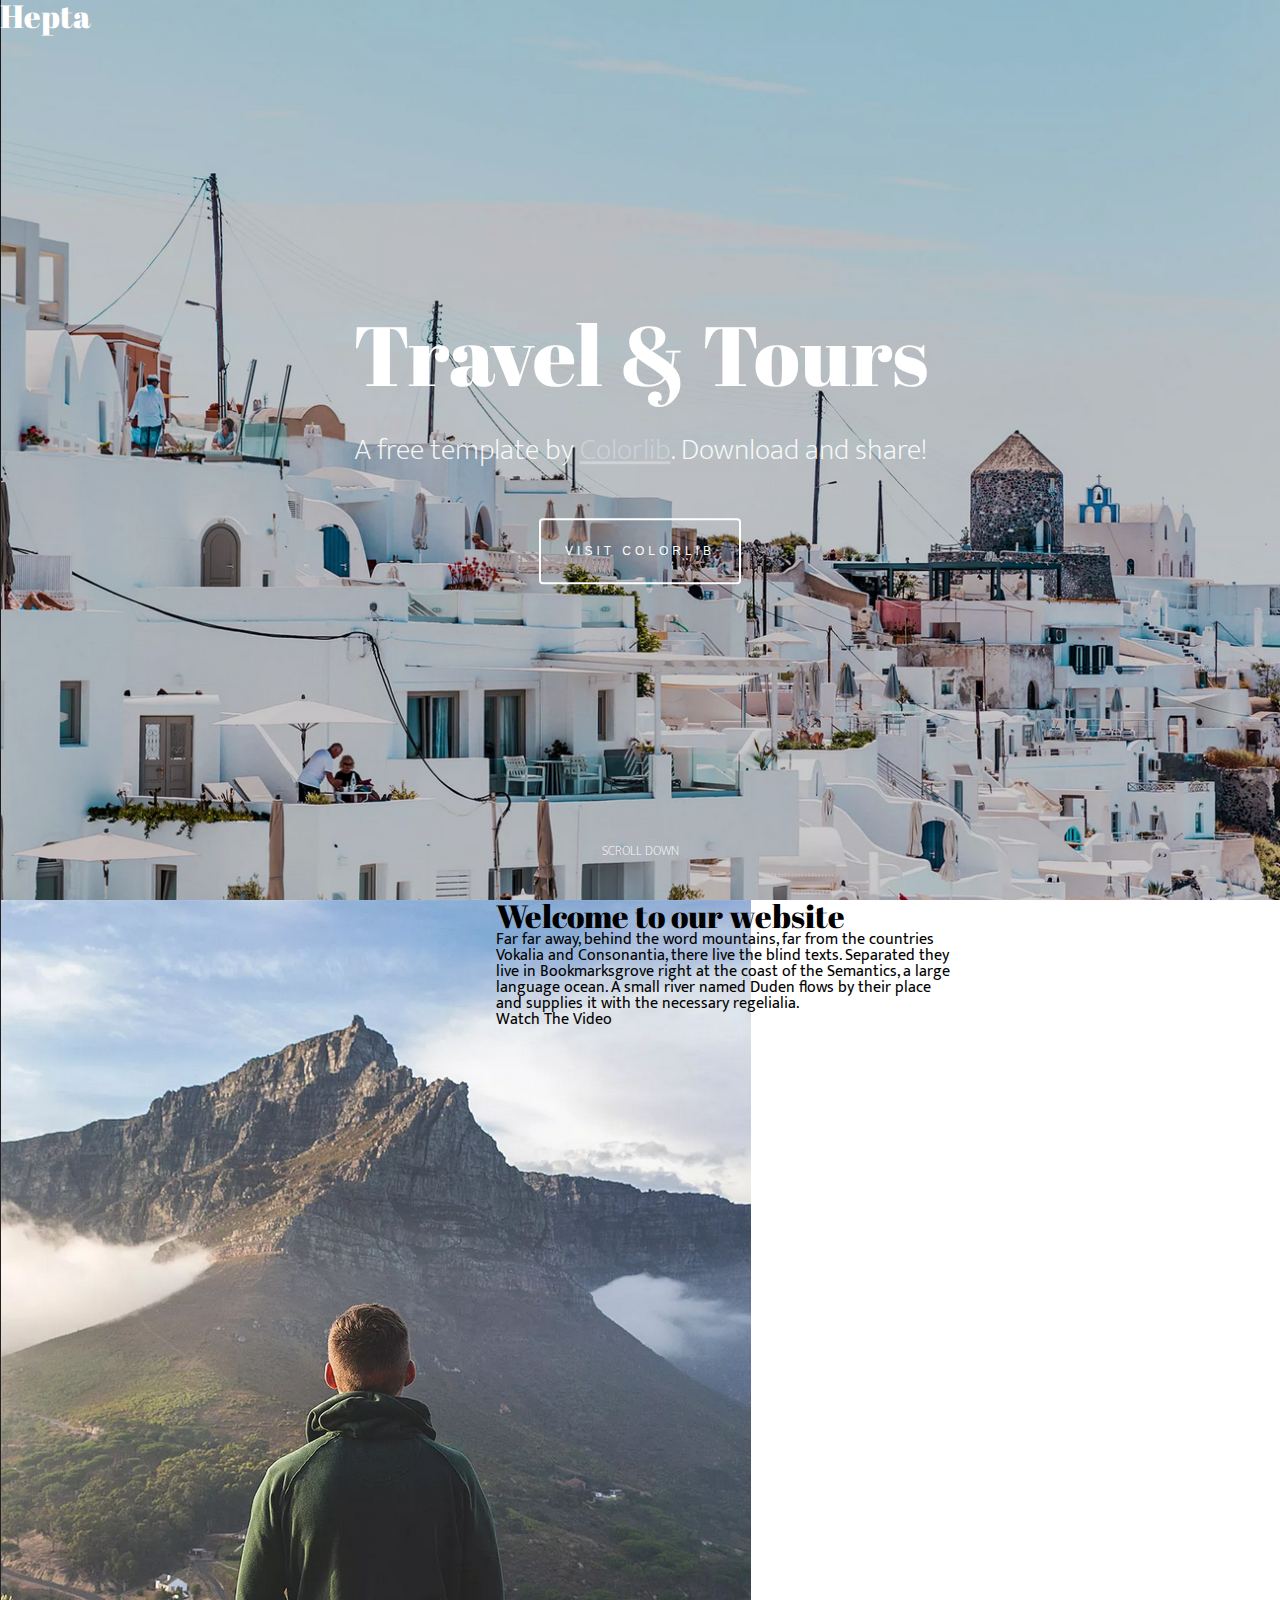
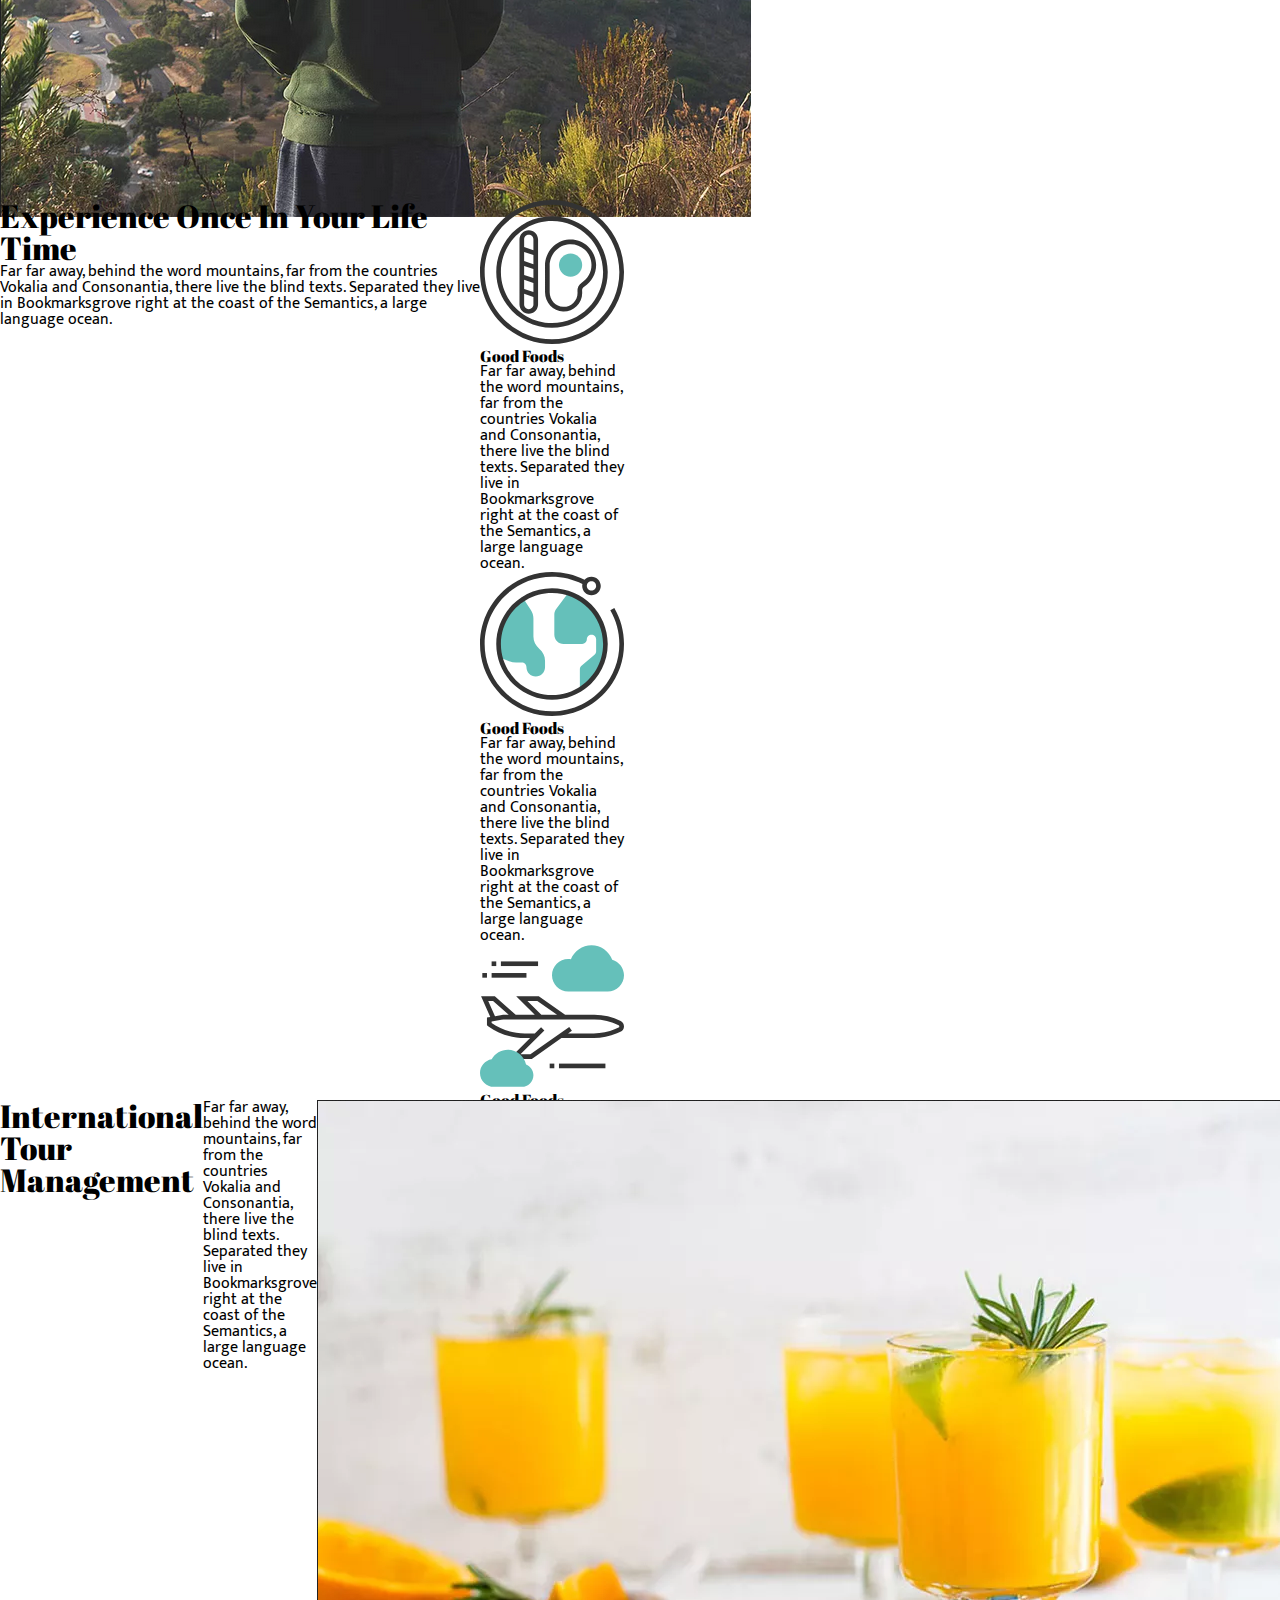
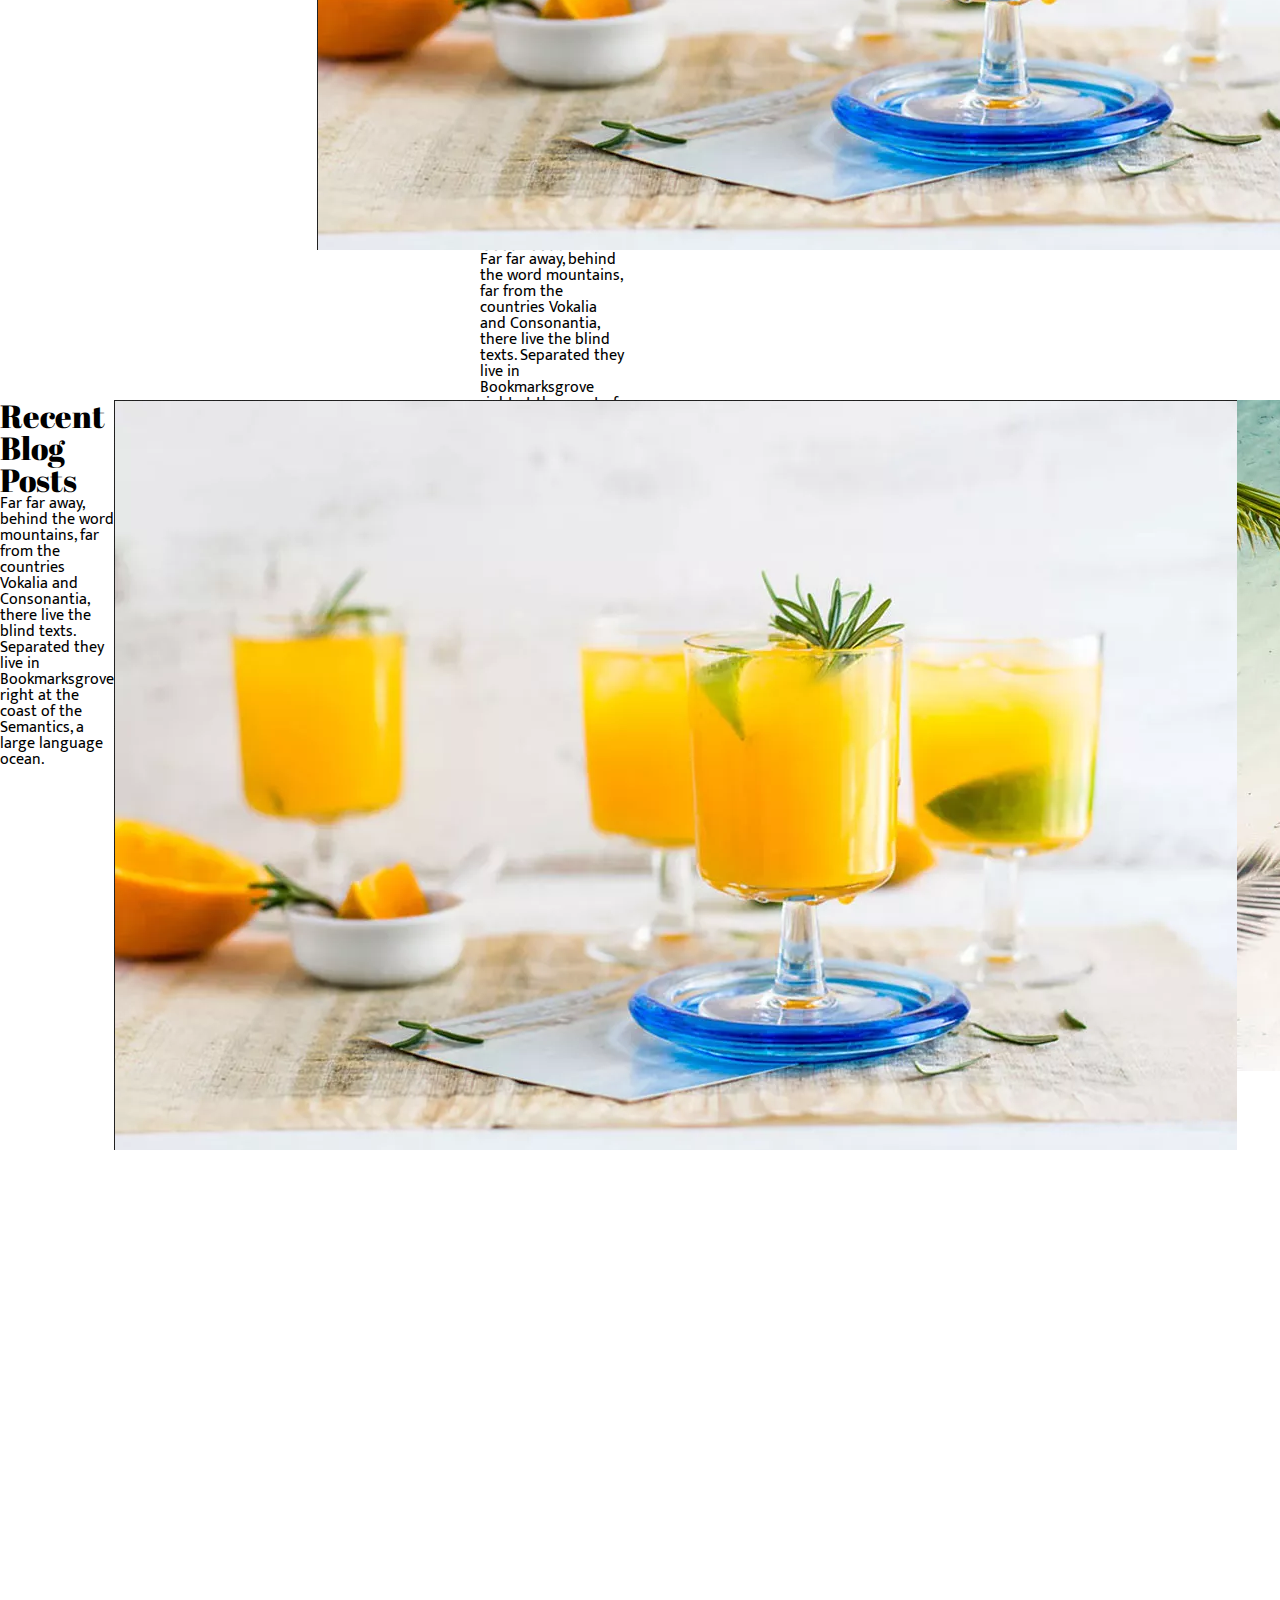
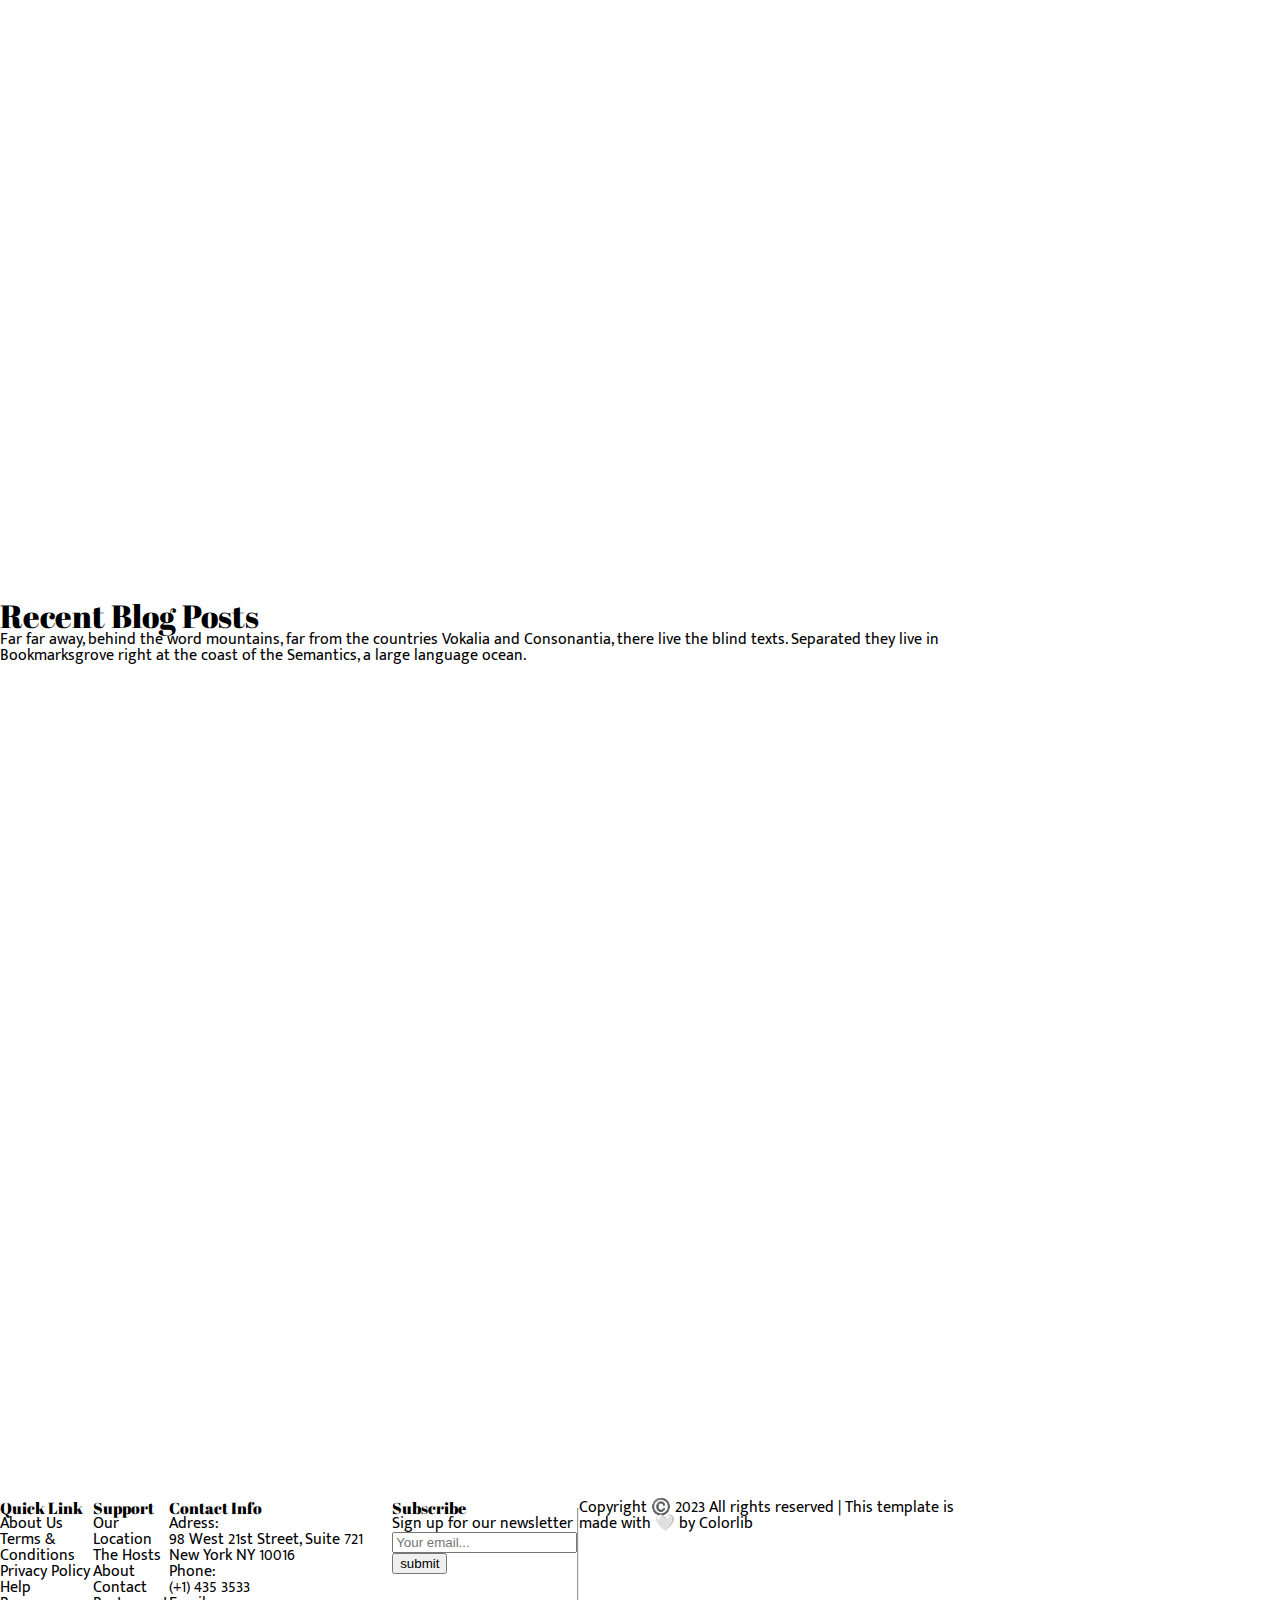
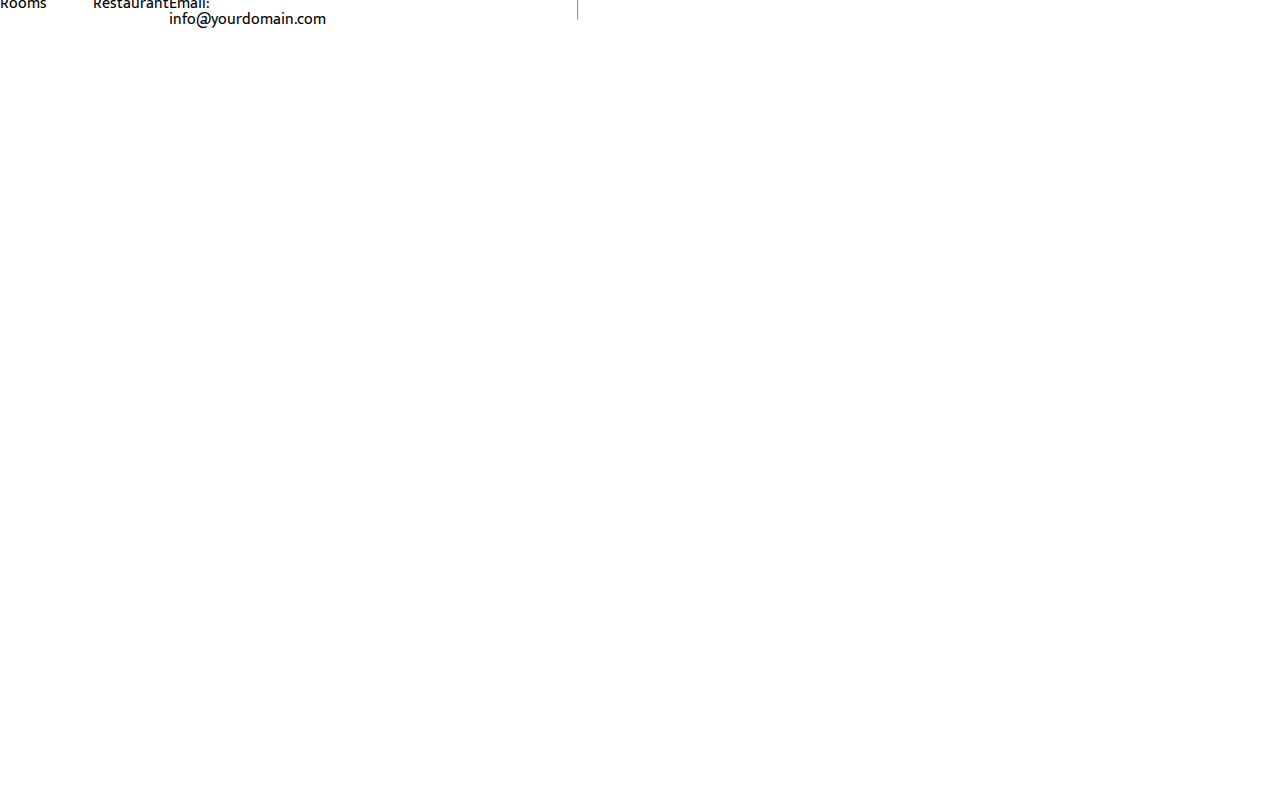
==== Index.html @ 13b7db9f "basic content dump + hero section shenanigans" ====
<!DOCTYPE html>
<html lang="en">
<head>
    <meta charset="UTF-8">
    <meta name="viewport" content="width=device-width, initial-scale=1.0">
    <link rel="stylesheet" href="/styles/reset.css">
    <link rel="stylesheet" href="/styles/columns.css">
    <link rel="stylesheet" href="/styles/styles.css">

    <!-- Font Awesome -->
    <link rel="stylesheet" href="https://cdnjs.cloudflare.com/ajax/libs/font-awesome/6.4.0/css/all.min.css"
        integrity="sha512-iecdLmaskl7CVkqkXNQ/ZH/XLlvWZOJyj7Yy7tcenmpD1ypASozpmT/E0iPtmFIB46ZmdtAc9eNBvH0H/ZpiBw=="
        crossorigin="anonymous" referrerpolicy="no-referrer" />

    <!-- Google Fonts -->
    <link rel="preconnect" href="https://fonts.googleapis.com">
    <link rel="preconnect" href="https://fonts.gstatic.com" crossorigin>
    <link
        href="https://fonts.googleapis.com/css2?family=Abril+Fatface&family=Mukta+Mahee:wght@200;300;400;500;600;700;800&display=swap"
        rel="stylesheet">
        
    <title>Final Exercise</title>
</head>
<body>
    <section class="hero-section">
        <div class="navbar">
            <h2>Hepta</h1>
            <i class="fa-solid fa-bars"></i>
        </div>
        <div class="hero-container">
            <h1> Travel & Tours</h1>
            <p>A free template by <span>Colorlib</span>. Download and share!</p>
            <div class="action">
                <button class="hero-button">visit colorlib</button>
            </div>
        </div>
        <div class="hero-bottom">
            <i class="fa-solid fa-caret-down"></i>
            <p>scroll down</p>
        </div>
    </section>

    <section class="welcome">
        <div class="container">
            <div class="welcome-photo col-lg-6">
                <img src="/imgs/2.png" alt="">
            </div>
            <div class="welcome-text col-lg-6">
                <h2>Welcome to our website</h2>
                <p>
                    Far far away, behind the word mountains, far from the countries Vokalia and Consonantia, there live the blind
                    texts.
                    Separated they live in Bookmarksgrove right at the coast of the Semantics, a large language ocean.
            
                    A small river named Duden flows by their place and supplies it with the necessary regelialia.
                </p>
                <div class="video-playback">
                    <i class="fa-solid fa-play"></i>
                    <p>Watch The Video</p>
                </div>
            </div>
        </div>
    </section>

    <section class="experience">
        <div class="container">
            <div class="experience-info">
                <h2>Experience Once In Your Life Time</h2>
                <p>Far far away, behind the word mountains, far from the countries Vokalia and Consonantia, there live the blind texts.
                    Separated they live in Bookmarksgrove right at the coast of the Semantics, a large language ocean.</p>
            </div>
            <div class="experience-benefits">
                <div class="benefit col-lg-4">
                    <img src="/imgs/001-breakfast.svg" alt=""></img>
                    <h3>Good Foods</h3>
                    <p>
                        Far far away, behind the word mountains, far from the countries Vokalia and Consonantia, there live the blind texts.
                        Separated they live in Bookmarksgrove right at the coast of the Semantics, a large language ocean.
                    </p>
                    
                </div>
                <div class="benefit col-lg-4">
                    <img src="/imgs/002-planet-earth.svg" alt=""></img>
                    <h3>Good Foods</h3>
                    <p>
                        Far far away, behind the word mountains, far from the countries Vokalia and Consonantia, there live the blind texts.
                        Separated they live in Bookmarksgrove right at the coast of the Semantics, a large language ocean.
                    </p>
                </div>
                <div class="benefit col-lg-4">
                    <img src="/imgs/003-airplane.svg" alt=""></img>
                    <h3>Good Foods</h3>
                    <p>
                        Far far away, behind the word mountains, far from the countries Vokalia and Consonantia, there live the blind texts.
                        Separated they live in Bookmarksgrove right at the coast of the Semantics, a large language ocean.
                    </p>
                </div>
                <div class="benefit col-lg-4">
                    <img src="/imgs/004-beach.svg" alt=""></img>
                    <h3>Good Foods</h3>
                    <p>
                        Far far away, behind the word mountains, far from the countries Vokalia and Consonantia, there live the blind texts.
                        Separated they live in Bookmarksgrove right at the coast of the Semantics, a large language ocean.
                    </p>
                </div>
                <div class="benefit col-lg-4">
                    <img src="/imgs/005-mountains.svg" alt=""></img>
                    <h3>Good Foods</h3>
                    <p>
                        Far far away, behind the word mountains, far from the countries Vokalia and Consonantia, there live the blind texts.
                        Separated they live in Bookmarksgrove right at the coast of the Semantics, a large language ocean.
                    </p>
                </div>
                <div class="benefit col-lg-4">
                    <img src="/imgs/006-hot-air-balloon.svg" alt=""></img>
                    <h3>Good Foods</h3>
                    <p>
                        Far far away, behind the word mountains, far from the countries Vokalia and Consonantia, there live the blind texts.
                        Separated they live in Bookmarksgrove right at the coast of the Semantics, a large language ocean.
                    </p>
                </div>
            </div>
        </div>
    </section>

    <section class="tour-management">
        <div class="container">
            <h2>International Tour Management</h2>
            <p>
                Far far away, behind the word mountains, far from the countries Vokalia and Consonantia, there live the blind texts.
                Separated they live in Bookmarksgrove right at the coast of the Semantics, a large language ocean.
            </p>            <i class="fa-solid fa-chevron-left"></i>
            <img src="/imgs/3.png" alt="">
            <i class="fa-solid fa-chevron-right"></i>
        </div>
    </section>

    <section class="blog-posts">
        <div class="container">
            <div class="blog title">
                <h2>Recent Blog Posts</h2>
                <p>
                    Far far away, behind the word mountains, far from the countries Vokalia and Consonantia, there live the blind texts.
                    Separated they live in Bookmarksgrove right at the coast of the Semantics, a large language ocean.
                </p>
            </div>

            <div class="card">
                <img src="/imgs/3.png" alt="">
                <p class="date"></p>
                <h3></h3>
                <p></p>
            </div>
            <div class="card">
                <img src="/imgs/4.png" alt="">
                <p class="date"></p>
                <h3></h3>
                <p></p>
            </div>
            <div class="card">
                <img src="/imgs/5.png" alt="">
                <p class="date"></p>
                <h3></h3>
                <p></p>
            </div>

        </div>
    </section>

    <section class="happy-customers">
        <h2></h2>
        <div class="testimonials">
            <div class="testimonal">
                <img class="testimonial" src="" alt="">
                <p class="testimonial"></p>
                <p class="name"></p>
            </div>
            <div class="testimonal">
                <img class="testimonial" src="" alt="">
                <p class="testimonial"></p>
                <p class="name"></p>
            </div>
            <div class="testimonal">
                <img class="testimonial" src="" alt="">
                <p class="testimonial"></p>
                <p class="name"></p>
            </div>
        </div>
    </section>

    <section class="destinations">
        <div class="container">
            <div class="destination title">
                <h2>Recent Blog Posts</h2>
                <p>
                    Far far away, behind the word mountains, far from the countries Vokalia and Consonantia, there live the blind
                    texts.
                    Separated they live in Bookmarksgrove right at the coast of the Semantics, a large language ocean.
                </p>
            </div>
            <div class="destination-type">
                <img src="" alt="">
                <h3></h3>
                <i class="fa-solid fa-star"></i>
                <i class="fa-regular fa-star"></i>
                <i class="fa-light fa-star"></i>
                <i class="fa-regular fa-star-half-stroke"></i>
                <i class="fa-solid fa-star-sharp-half-stroke"></i>
                <i class="fa-regular fa-star-sharp-half-stroke"></i>
                <p class="review-count"></p>
            </div>
        </div>

    </section>

    <section class="footer">
        <div class="container">
            <div class="footer-top">
                <h3>Quick Link</h3>
                <p>About Us</p>
                <p>Terms & Conditions</p>
                <p>Privacy Policy</p>
                <p>Help</p>
                <p>Rooms</p>
            </div>
            <div class="footer-top">
                <h3>Support</h3>
                <p>Our Location</p>
                <p>The Hosts</p>
                <p>About</p>
                <p>Contact</p>
                <p>Restaurant</p>
            </div>
            <div class="footer-top">
                <h3>Contact Info</h3>
                <p class="contact-point">Adress:</p>
                <p>
                    98 West 21st Street, Suite 721 New York NY 10016
                </p>
                <p class="contact-point">Phone:</p>
                <p>(+1) 435 3533</p>
                <p class="contact-point">Email:</p>
                <p>info@yourdomain.com</p>

            </div>
            <div class="footer-top">
                <h3>Subscribe</h3>
                <p>Sign up for our newsletter</p>
                <form action="/registration.html"></form>
                    <input type="text" placeholder="Your email...">
                    <input type="submit" value="submit">
                <i class="fa-solid fa-paper-plane"></i>
            </div>
            
            <hr>

            <div class="footer-bottom">
                <p>Copyright ©️ 2023 All rights reserved | This template is made with 🤍<i class="fa-solid fa-heart"></i> by Colorlib</p>
                <div class="socials">
                    <i class="fa-brands fa-facebook-f"></i>
                    <i class="fa-brands fa-twitter"></i>
                    <i class="fa-brands fa-instagram"></i>
                    <i class="fa-brands fa-linkedin-in"></i>
                    <i class="fa-brands fa-youtube"></i>
                </div>
            </div>
        </div>
    </section>

</body>
</html>
---- styles/columns.css ----
.row {
    display: flex;
    flex-wrap: wrap;
}

.col {
    float: left;
    margin: 8px;
    box-sizing: border-box;

}


@media only screen and (min-width: 320px) {
    .display-xs-none {
        display: none;
    }
    
    .col-xs-1 {
    width: calc(8.3333% - 16px);
    }

    .col-xs-2 {
        width: calc(16.6666% - 16px);
    }

    .col-xs-3 {
        width: calc(24.9999% - 16px)
    }

    .col-xs-4 {
        width: calc(33.3333% - 16px);
    }

    .col-xs-5 {
        width: calc(41.6666% - 16px);
    }

    .col-xs-6 {
        width: calc(50% - 16px);
    }

    .col-xs-7 {
        width: calc(58.3333% - 16px);
    }

    .col-xs-8 {
        width: calc(66.6666% - 16px);
    }

    .col-xs-9 {
        width: calc(74.9997% - 16px);
    }

    .col-xs-10 {
        width: calc(83.3333% - 16px);
    }

    .col-xs-11 {
        width: calc(91.6666% - 16px);
    }

    .col-xs-12 {
        width: calc(100% - 16px);
    }
}


@media only screen and (min-width: 576px) {
    .display-sm-none {
        display: none;
    }
    .col-sm-1 {
    width: calc(8.3333% - 16px);
    }

    .col-sm-2 {
        width: calc(16.6666% - 16px);
    }

    .col-sm-3 {
        width: calc(24.9999% - 16px)
    }

    .col-sm-4 {
        width: calc(33.3333% - 16px);
    }

    .col-sm-5 {
        width: calc(41.6666% - 16px);
    }

    .col-sm-6 {
        width: calc(50% - 16px);
    }

    .col-sm-7 {
        width: calc(58.3333% - 16px);
    }

    .col-sm-8 {
        width: calc(66.6666% - 16px);
    }

    .col-sm-9 {
        width: calc(74.9997% - 16px);
    }

    .col-sm-10 {
        width: calc(83.3333% - 16px);
    }

    .col-sm-11 {
        width: calc(91.6666% - 16px);
    }

    .col-sm-12 {
        width: calc(100% - 16px);
    }
}



@media only screen and (min-width: 768px) {
    .display-md-none {
        display: none;
    }
    .col-md-1 {
    width: calc(8.3333% - 16px);
    }

    .col-md-2 {
        width: calc(16.6666% - 16px);
    }

    .col-md-3 {
        width: calc(24.9999% - 16px)
    }

    .col-md-4 {
        width: calc(33.3333% - 16px);
    }

    .col-md-5 {
        width: calc(41.6666% - 16px);
    }

    .col-md-6 {
        width: calc(50% - 16px);
    }

    .col-md-7 {
        width: calc(58.3333% - 16px);
    }

    .col-md-8 {
        width: calc(66.6666% - 16px);
    }

    .col-md-9 {
        width: calc(74.9997% - 16px);
    }

    .col-md-10 {
        width: calc(83.3333% - 16px);
    }

    .col-md-11 {
        width: calc(91.6666% - 16px);
    }

    .col-md-12 {
        width: calc(100% - 16px);
    }
}

@media only screen and (min-width: 992px) {
    
    .display-lg-none {
        display: none;
    }

    .col-lg-1 {
    width: calc(8.3333% - 16px);
    }

    .col-lg-2 {
        width: calc(16.6666% - 16px);
    }

    .col-lg-3 {
        width: calc(24.9999% - 16px)
    }

    .col-lg-4 {
        width: calc(33.3333% - 16px);
    }

    .col-lg-5 {
        width: calc(41.6666% - 16px);
    }

    .col-lg-6 {
        width: calc(50% - 16px);
    }

    .col-lg-7 {
        width: calc(58.3333% - 16px);
    }

    .col-lg-8 {
        width: calc(66.6666% - 16px);
    }

    .col-lg-9 {
        width: calc(74.9997% - 16px);
    }

    .col-lg-10 {
        width: calc(83.3333% - 16px);
    }

    .col-lg-11 {
        width: calc(91.6666% - 16px);
    }

    .col-lg-12 {
        width: calc(100% - 16px);
    }
}

@media only screen and (min-width: 1200px) {
       
    .display-xl-none {
        display: none;
    }

    .col-xl-1 {
    width: calc(8.3333% - 16px);
    }

    .col-xl-2 {
        width: calc(16.6666% - 16px);
    }

    .col-xl-3 {
        width: calc(24.9999% - 16px)
    }

    .col-xl-4 {
        width: calc(33.3333% - 16px);
    }

    .col-xl-5 {
        width: calc(41.6666% - 16px);
    }

    .col-xl-6 {
        width: calc(50% - 16px);
    }

    .col-xl-7 {
        width: calc(58.3333% - 16px);
    }

    .col-xl-8 {
        width: calc(66.6666% - 16px);
    }

    .col-xl-9 {
        width: calc(74.9997% - 16px);
    }

    .col-xl-10 {
        width: calc(83.3333% - 16px);
    }

    .col-xl-11 {
        width: calc(91.6666% - 16px);
    }

    .col-xl-12 {
        width: calc(100% - 16px);
    }
}
---- styles/styles.css ----
body {
    font-family: 'Mukta Mahee', sans-serif;
}

h1,
h2,
h3,
h4 {
   font-family: 'Abril Fatface', cursive;
}

h1 {
    font-size: 84px;

}

h2 {
    font-size: 32px;
}

section {
    height: 100vh;
}


.hero-section {
    background-color: rgba(0, 0, 0, 0.2);
    background-image: url(/imgs/1.png);
    background-repeat: no-repeat;
    background-size: cover;
    background-position: center;
    color: white;
    /* background-color: black; */
    background-blend-mode: multiply;
    /* display: flex; */

}

.hero-section .navbar {
    /* padding: 50px auto; */
    max-width: 1500px;
    margin: auto;
    /* align-content: center; */
    /* display: flex; */
    /* align-content: space-between; */
}


.hero-section .navbar i {
    font-size: 32px;
    float: right;    
}

.hero-section .navbar p {
    font-size: 32px;
    float: left;
}


/* .hero-overlay {
    position: absolute;
    width: 100%;
    height: 100%;
    background-color: rgba(0, 0, 0, 0.15);
} */

.hero-container {
    text-align: center;
    line-height: 6rem;
    align-content: center;
    margin-top: 50vh;
    transform: translateY(-60%);

}

.hero-container p {
    font-size: 30px;
    font-weight: 100;
    opacity: 0.9;

}

.hero-container p span {
    color: #d7dce1c5;
    text-decoration: underline;
    /* text-underline-offset: 0.5em; */
    
}

.hero-button {
    padding: 24px;
    font-size: 12px;
    background-color: transparent;
    color: white;
    border: solid 2px;
    border-radius: 4px;
    text-transform: uppercase;
    border-color: white;
    box-shadow: none;
    letter-spacing: 4px;
    margin-top: 20px;
    
}


.hero-bottom {
    text-transform: uppercase;
    font-size: 13px;
    font-weight: 100;
    text-align: center;
    margin-top: 70px;
    opacity: 0.9;
}

.hero-bottom i {
    font-size: 18px;
}

.container {
    display: flex;
    /* gap: 8px; */
    justify-content: space-between;
    max-width: 960px;
}
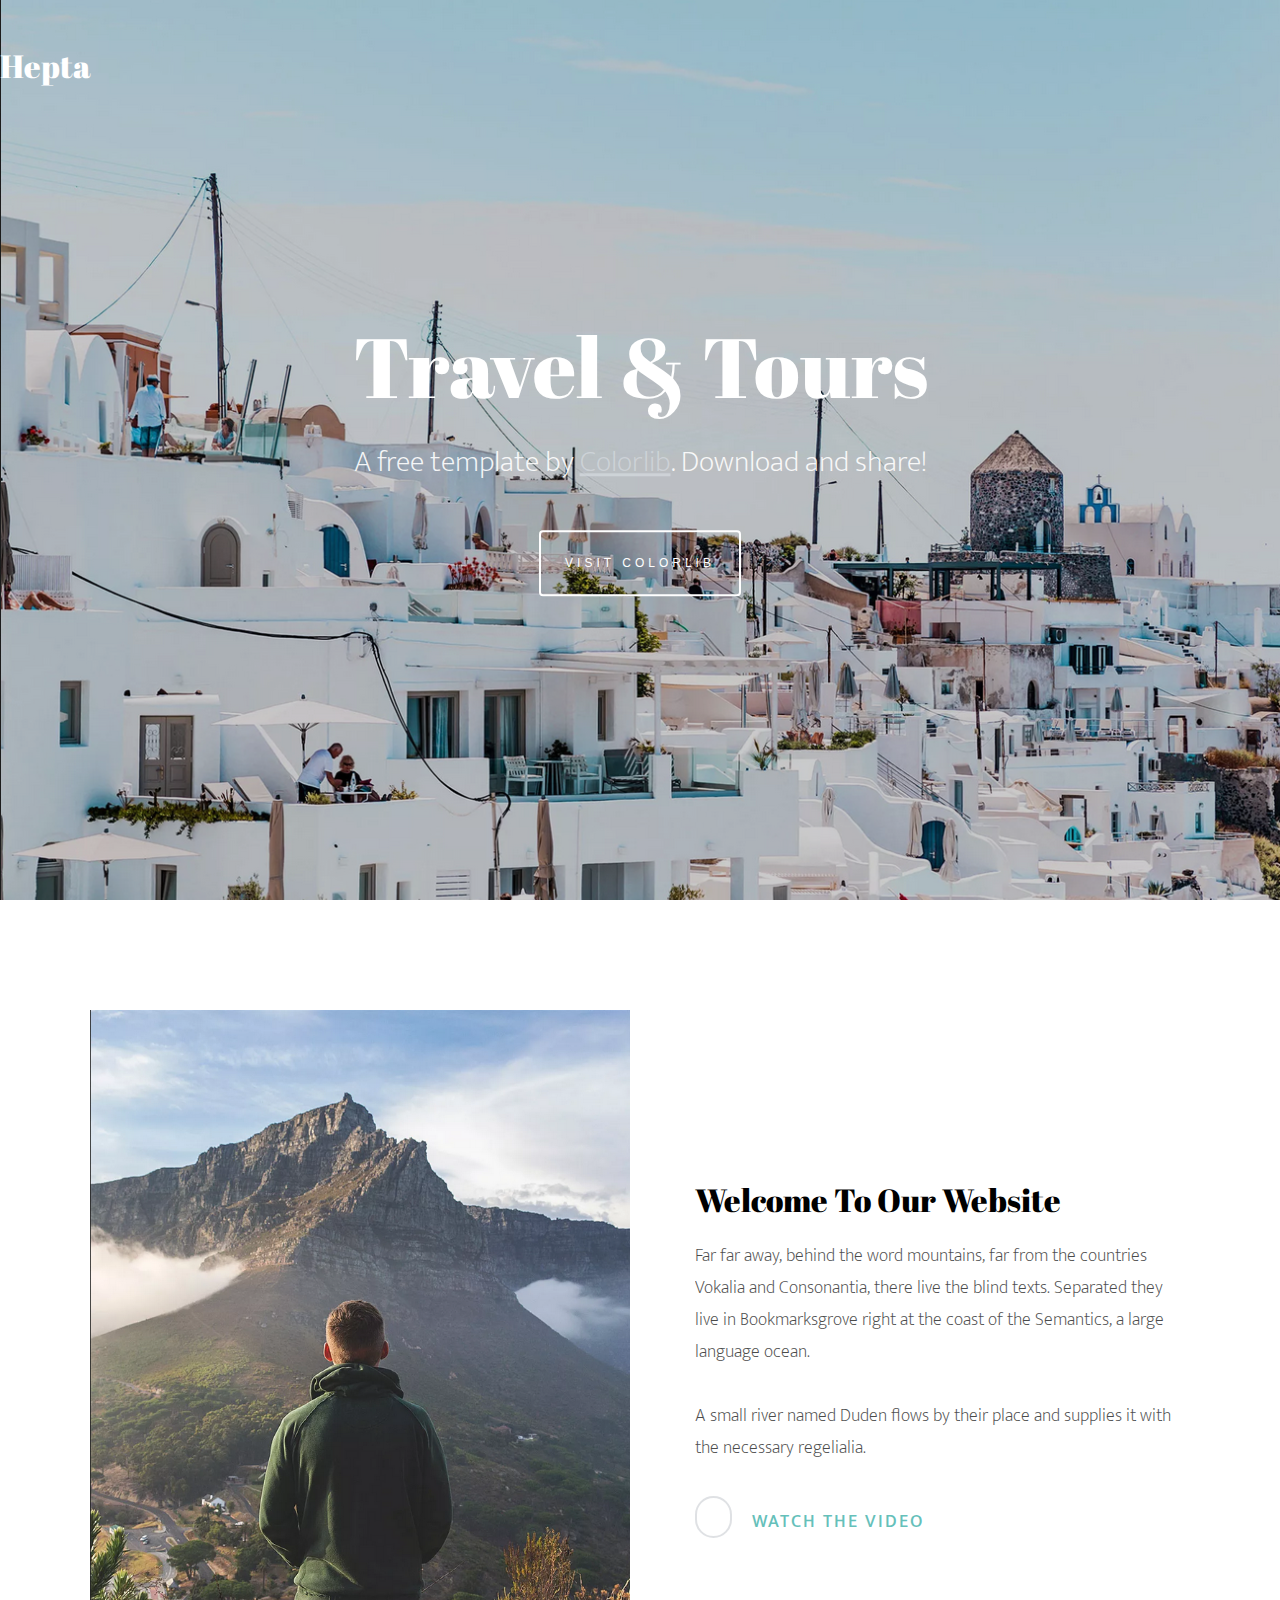
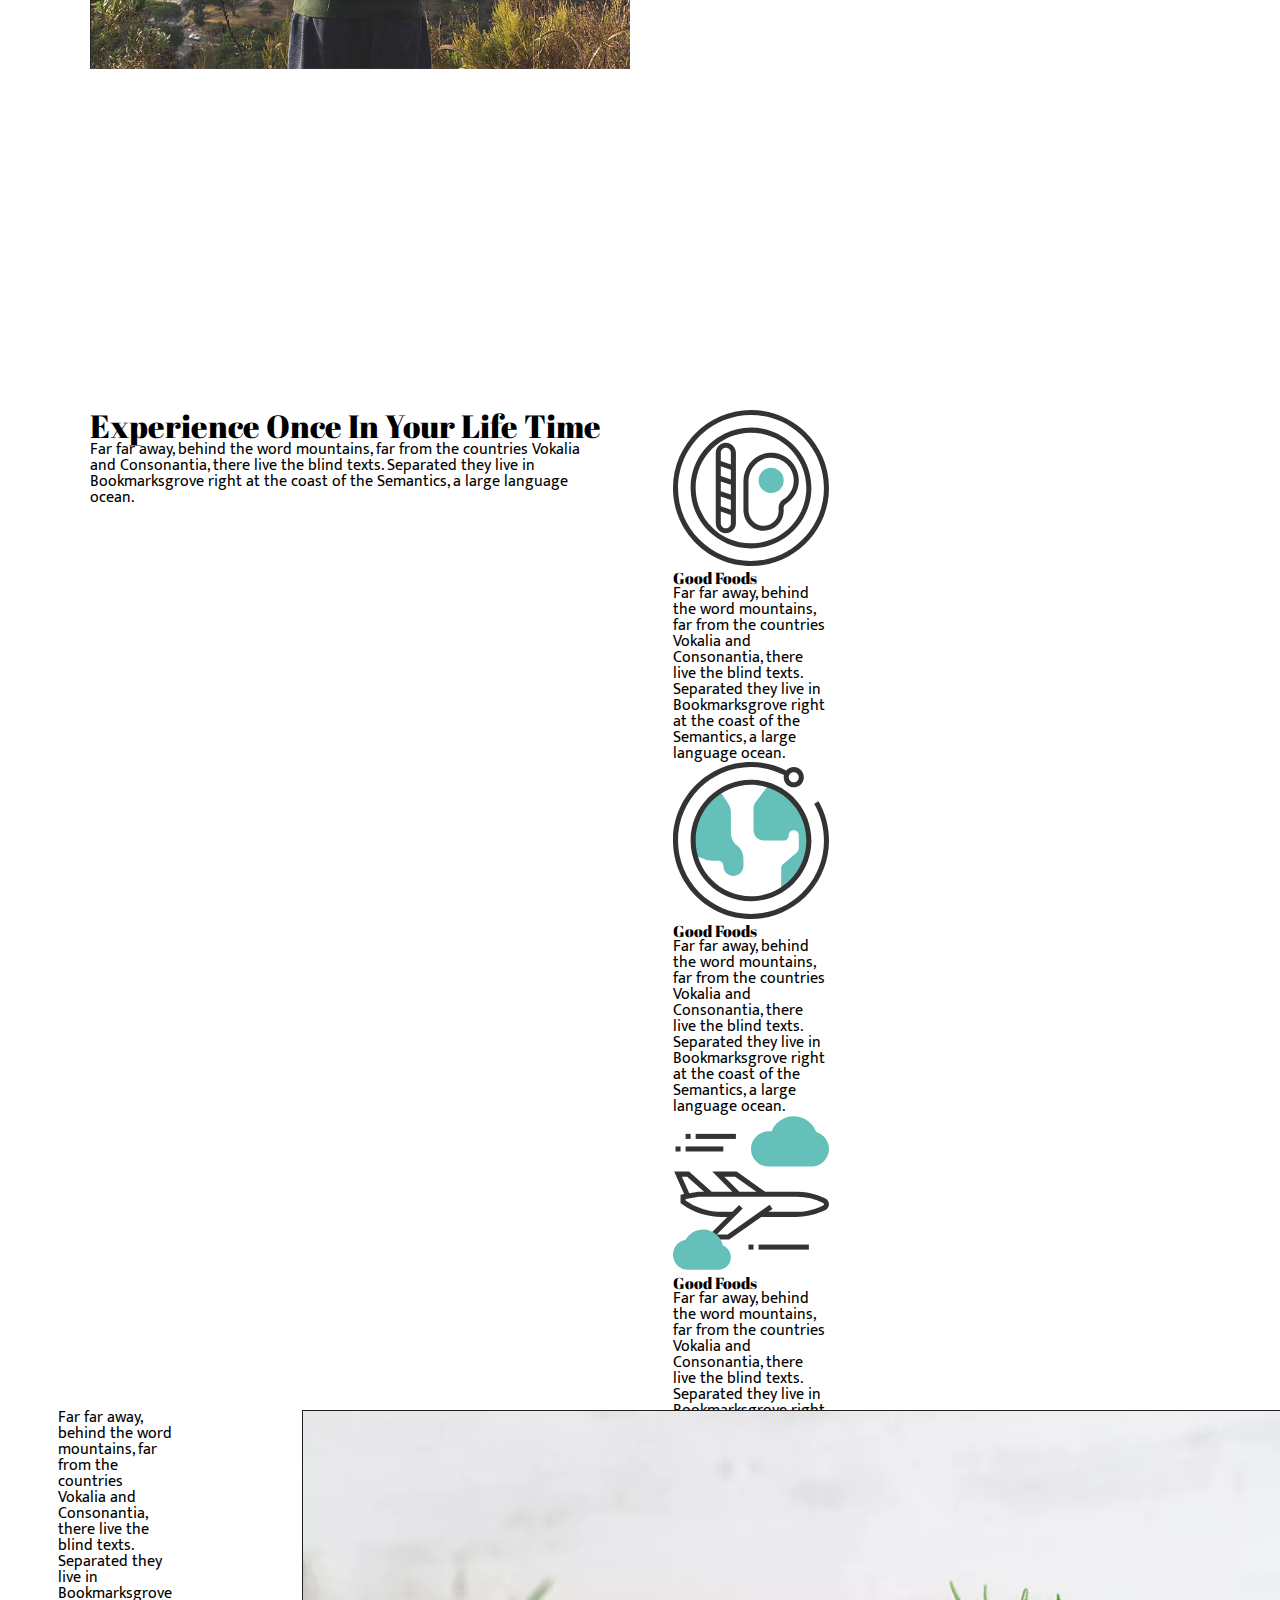
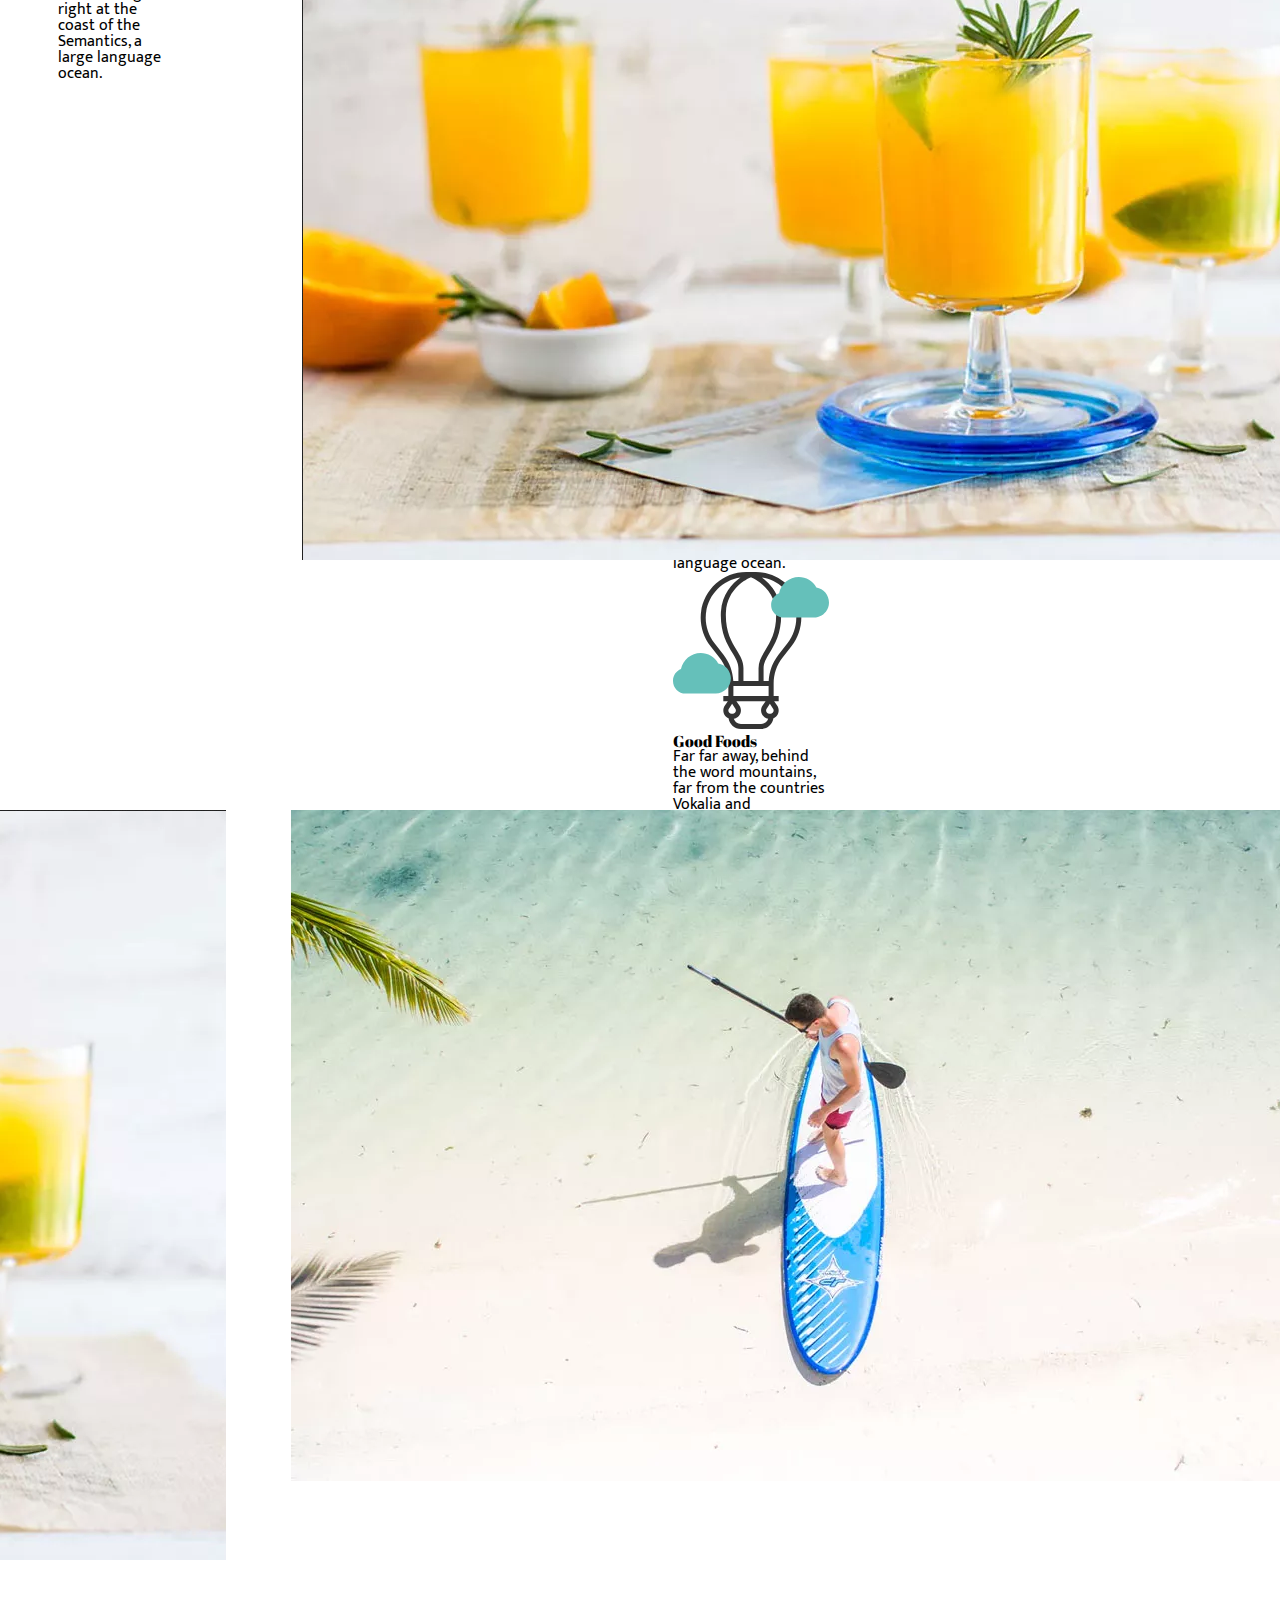
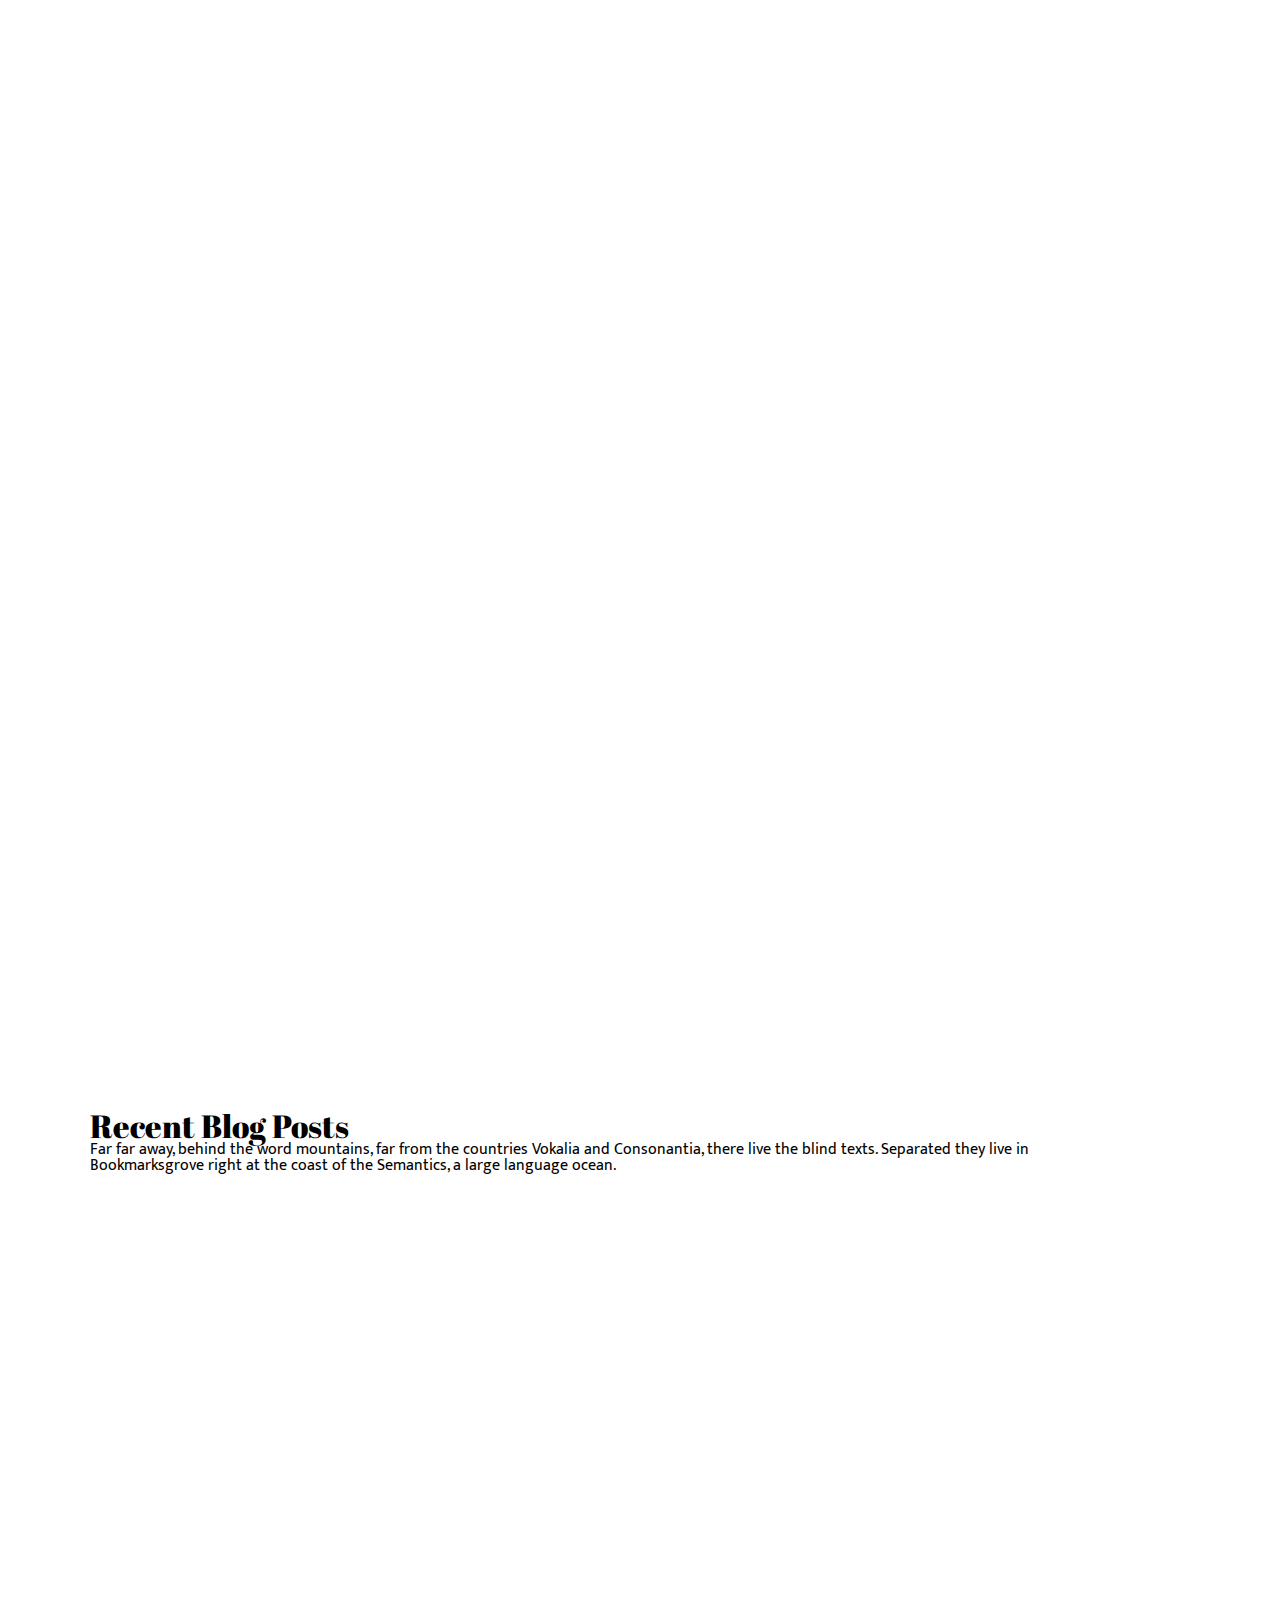
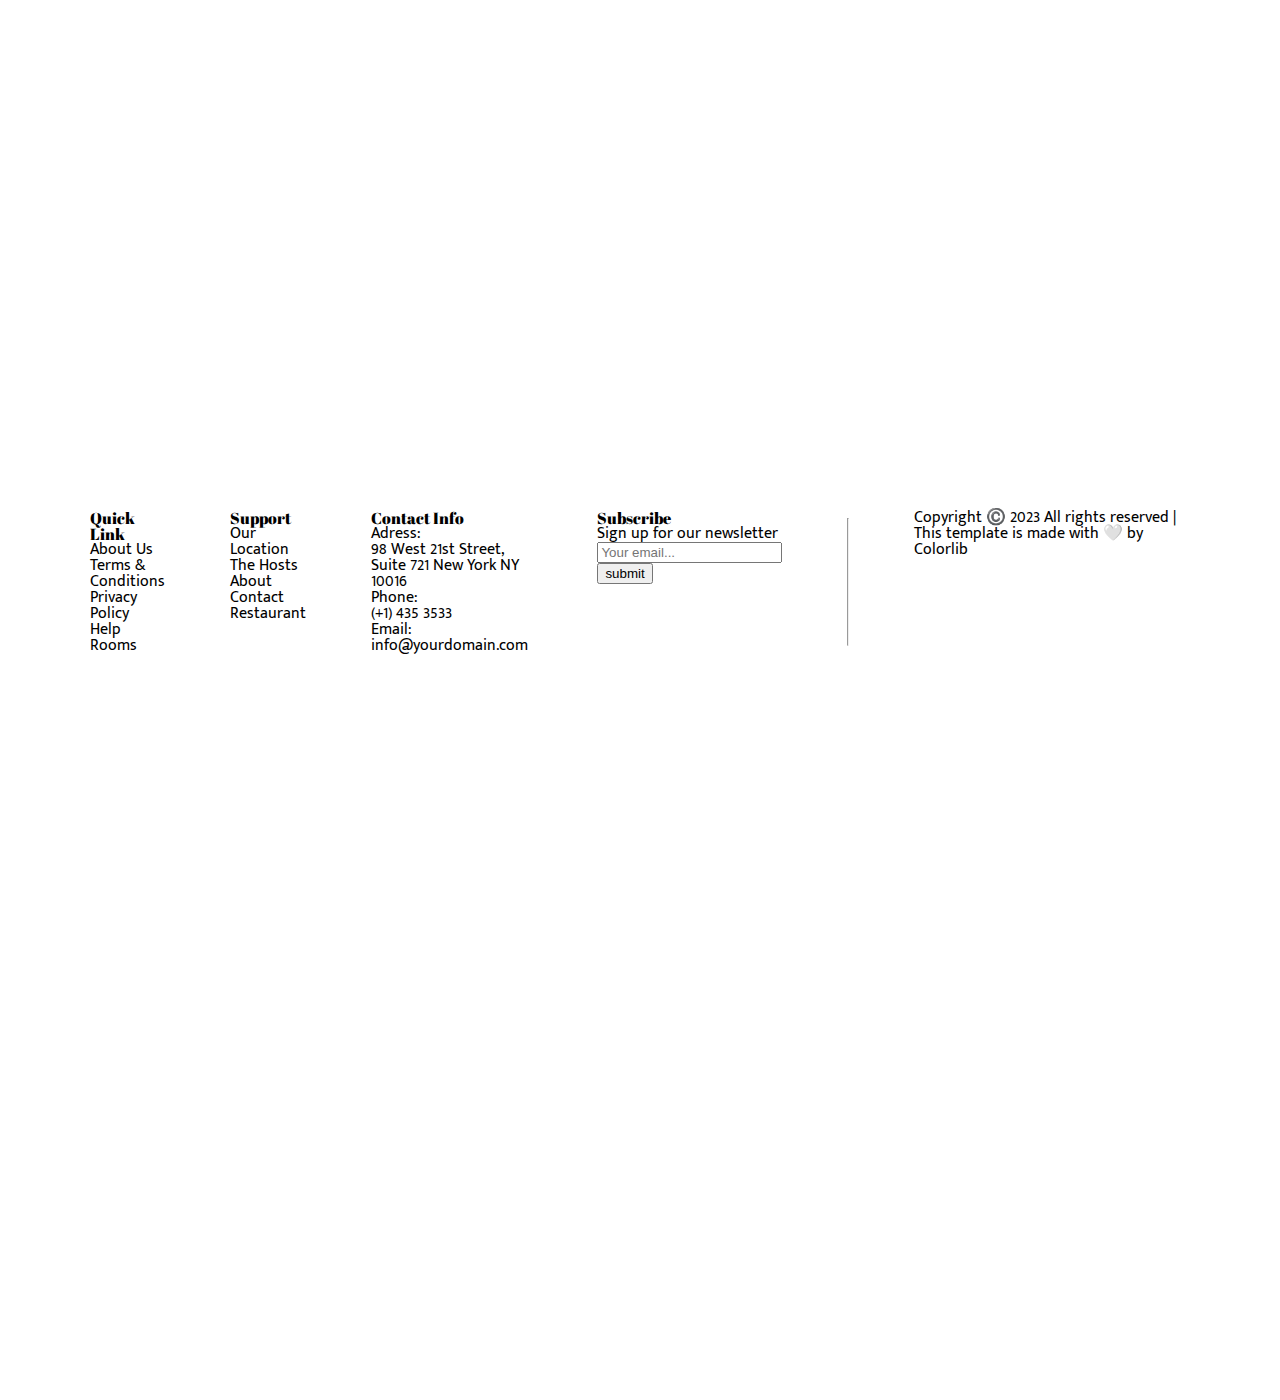
==== commit 0f638ea7: "Hero and welcome sections finished" ====
--- a/Index.html
+++ b/Index.html
@@ -42,18 +42,21 @@
 
     <section class="welcome">
         <div class="container">
-            <div class="welcome-photo col-lg-6">
+            <div class="welcome-photo">
                 <img src="/imgs/2.png" alt="">
             </div>
-            <div class="welcome-text col-lg-6">
+            <div class="welcome-text">
                 <h2>Welcome to our website</h2>
                 <p>
                     Far far away, behind the word mountains, far from the countries Vokalia and Consonantia, there live the blind
                     texts.
-                    Separated they live in Bookmarksgrove right at the coast of the Semantics, a large language ocean.
-            
+                    Separated they live in Bookmarksgrove right at the coast of the Semantics, a large language ocean.                   
+                </p>
+                <br>
+                <p>
                     A small river named Duden flows by their place and supplies it with the necessary regelialia.
                 </p>
+                <br>
                 <div class="video-playback">
                     <i class="fa-solid fa-play"></i>
                     <p>Watch The Video</p>
--- a/styles/styles.css
+++ b/styles/styles.css
@@ -16,6 +16,7 @@
 
 h2 {
     font-size: 32px;
+    text-transform: capitalize;
 }
 
 section {
@@ -30,46 +31,27 @@
     background-size: cover;
     background-position: center;
     color: white;
-    /* background-color: black; */
     background-blend-mode: multiply;
     /* display: flex; */
 
 }
 
 .hero-section .navbar {
-    /* padding: 50px auto; */
-    max-width: 1500px;
+    max-width: 1550px;
     margin: auto;
-    /* align-content: center; */
-    /* display: flex; */
-    /* align-content: space-between; */
+    display: flex;
+    justify-content: space-between;
+    padding: 50px 0;
+    font-size: 32px;
 }
 
-
-.hero-section .navbar i {
-    font-size: 32px;
-    float: right;    
-}
-
-.hero-section .navbar p {
-    font-size: 32px;
-    float: left;
-}
-
-
-/* .hero-overlay {
-    position: absolute;
-    width: 100%;
-    height: 100%;
-    background-color: rgba(0, 0, 0, 0.15);
-} */
 
 .hero-container {
     text-align: center;
     line-height: 6rem;
     align-content: center;
     margin-top: 50vh;
-    transform: translateY(-60%);
+    transform: translateY(-90%);
 
 }
 
@@ -77,7 +59,6 @@
     font-size: 30px;
     font-weight: 100;
     opacity: 0.9;
-
 }
 
 .hero-container p span {
@@ -118,10 +99,55 @@
 
 .container {
     display: flex;
-    /* gap: 8px; */
-    justify-content: space-between;
-    max-width: 960px;
+    gap: 65px;
+    justify-content: center;
+    max-width: 1100px;
+    /* flex-wrap: wrap; */
+    padding: 10px;
+    margin: 100px auto;
 }
 
 
+.welcome-photo img {
+    width: 540px;
+}
 
+.welcome-text {
+    margin-top: 150px;
+    line-height: 2rem;
+}
+
+.welcome-text h2{
+    line-height: 5rem;
+}
+
+.welcome-text p {
+    color: #6c757d, ;
+    opacity: 0.7;
+    font-size: 18px;
+    font-weight: 200;
+}
+
+.video-playback {
+    display: flex;
+    justify-content: left;
+}
+
+.video-playback i {
+    font-size: 16px;
+    color: #65c0ba;
+    padding: 15px 15px 15px 18px;
+    border: 2px solid #bfc4c981 ;
+    border-radius: 75px;
+    margin-right: 20px;
+}
+
+.video-playback p {
+    margin-top: 10px;
+    font-size: 18px;
+    color: #65c0ba;
+    opacity: 1;
+    font-weight: 500;
+    letter-spacing: 2px;
+    text-transform: uppercase;
+}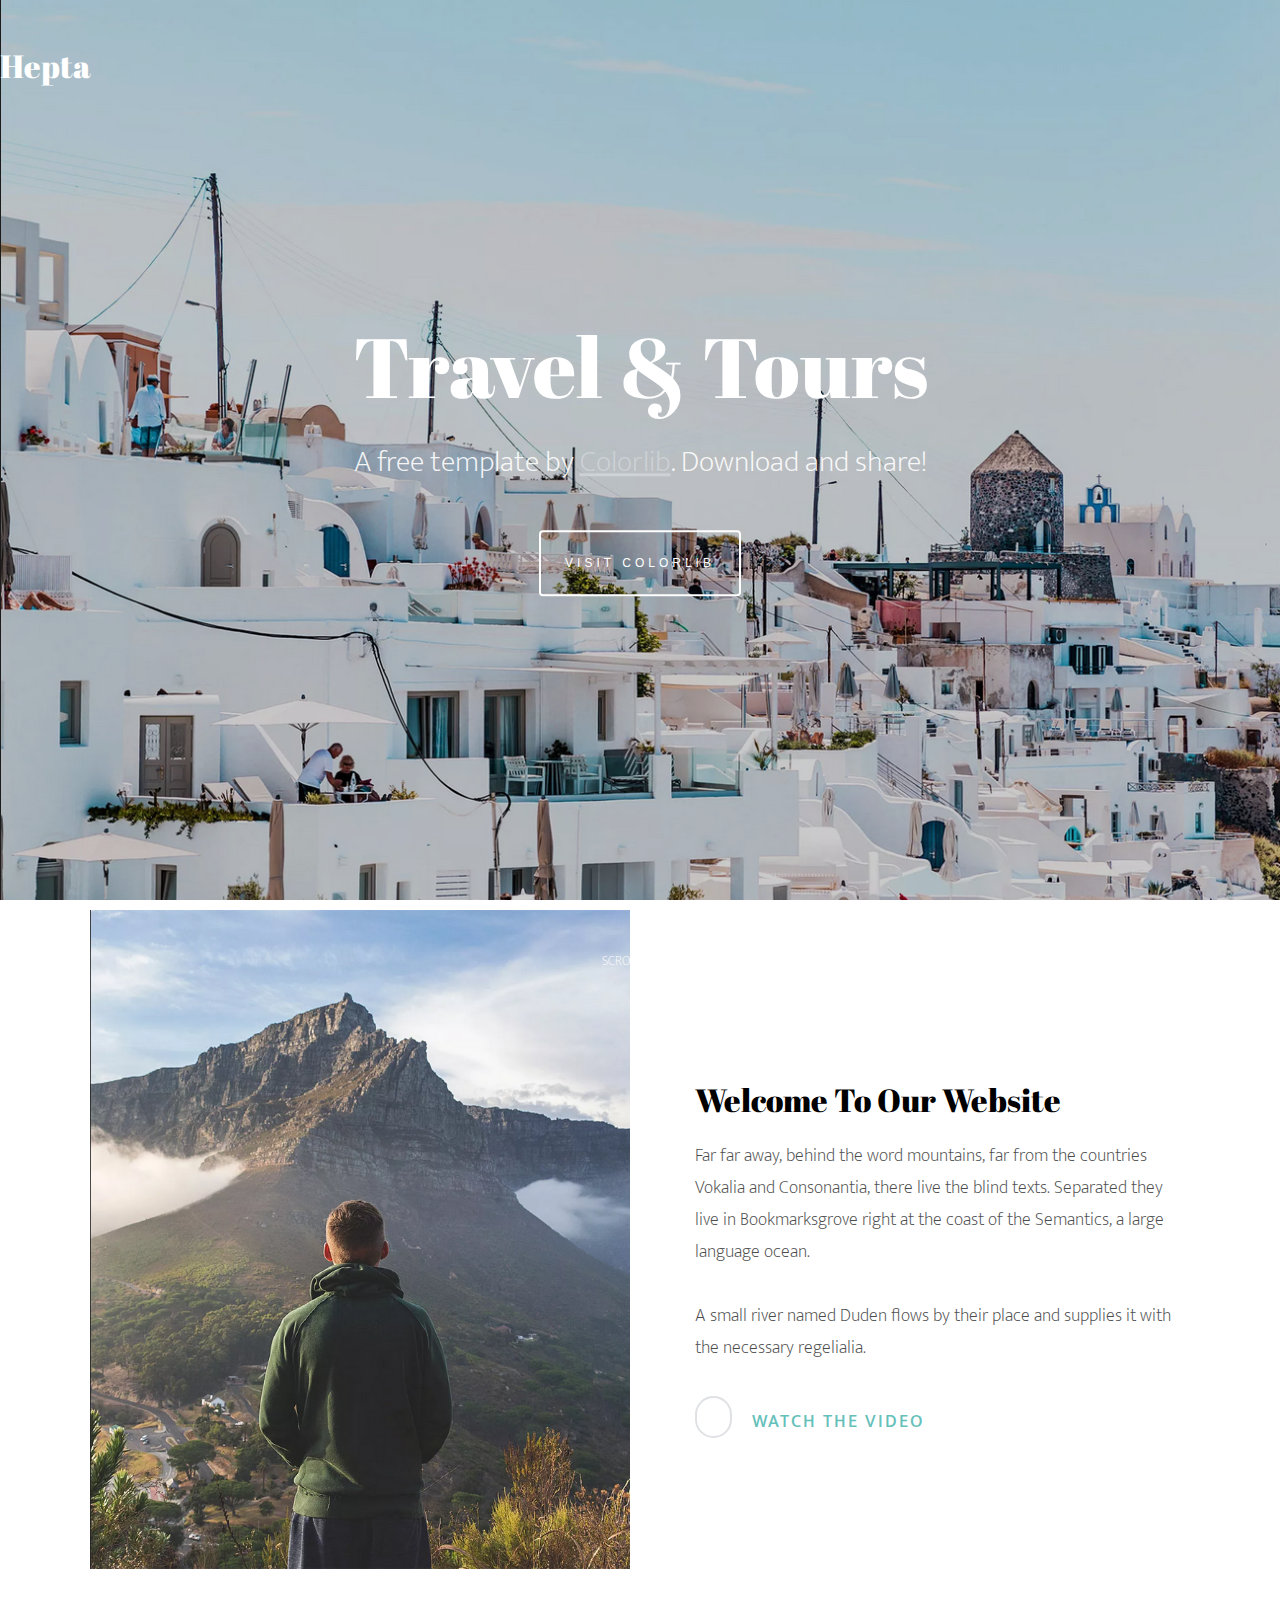
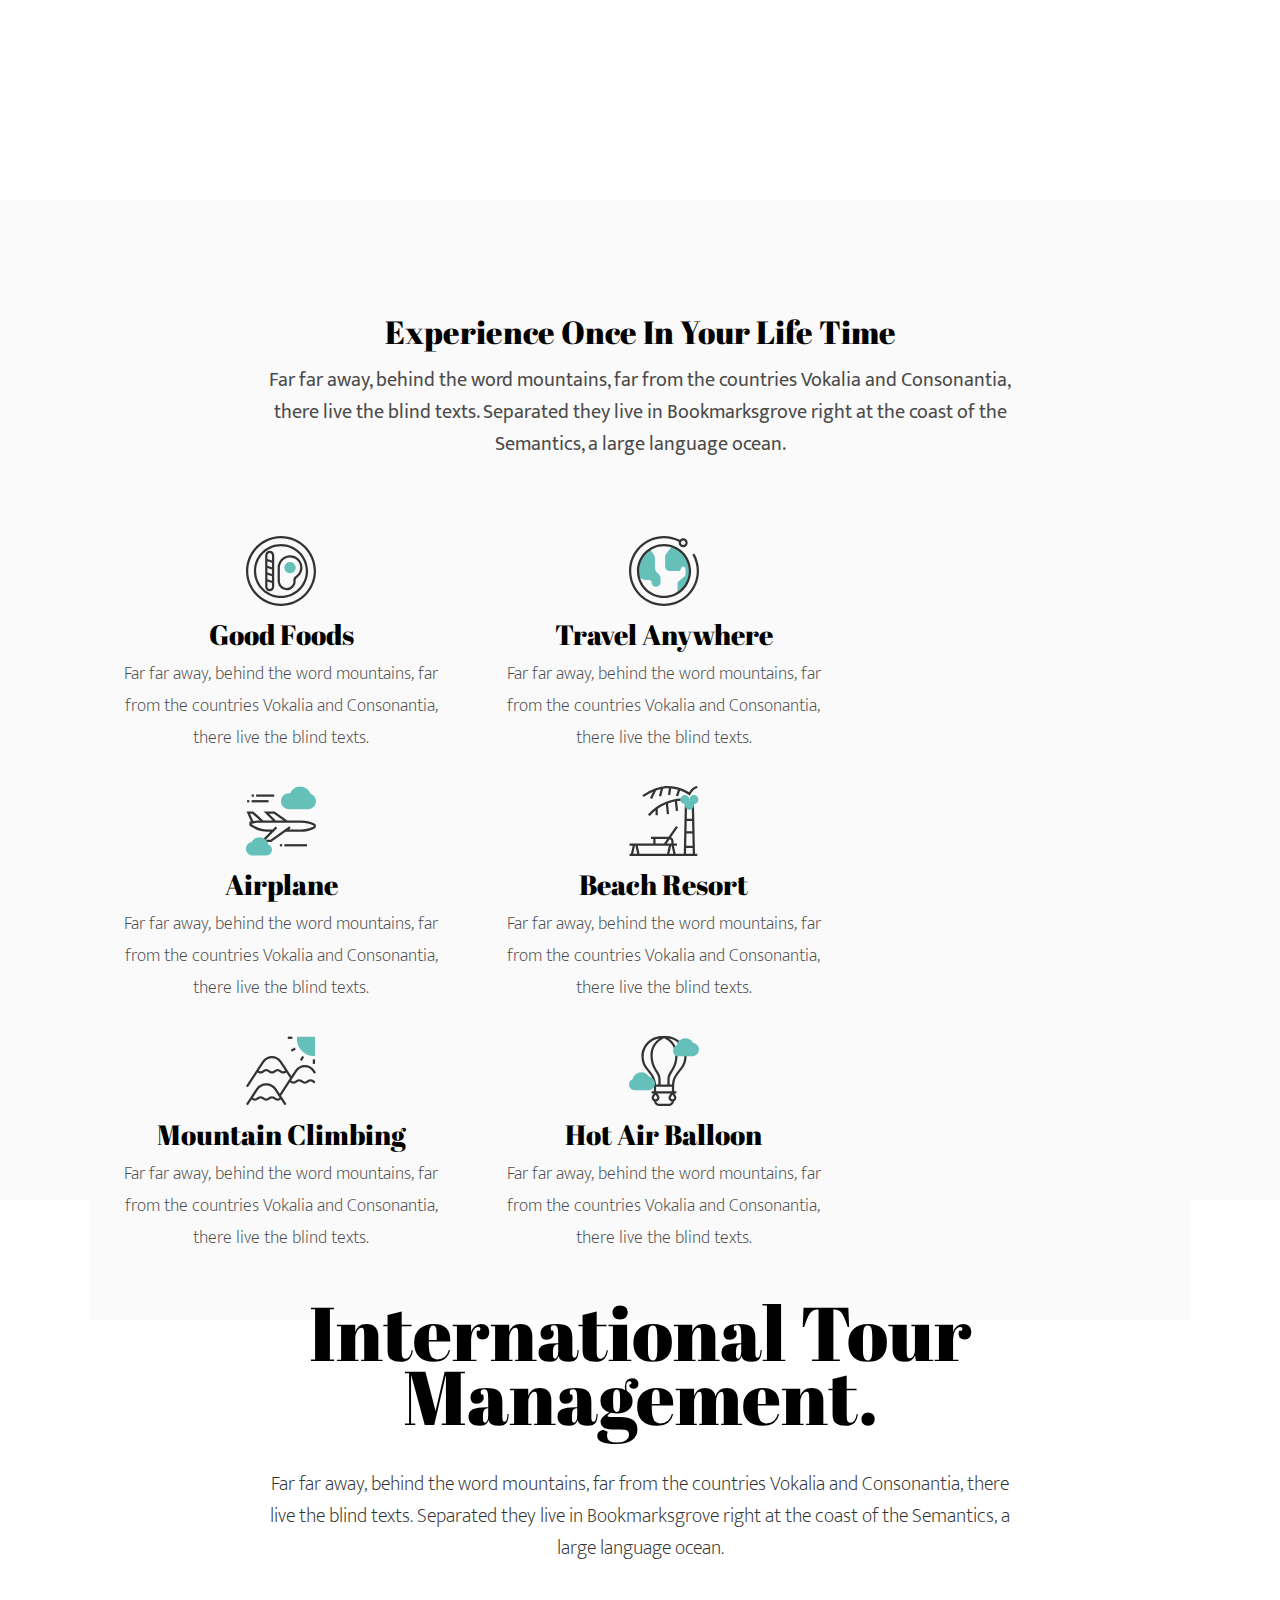
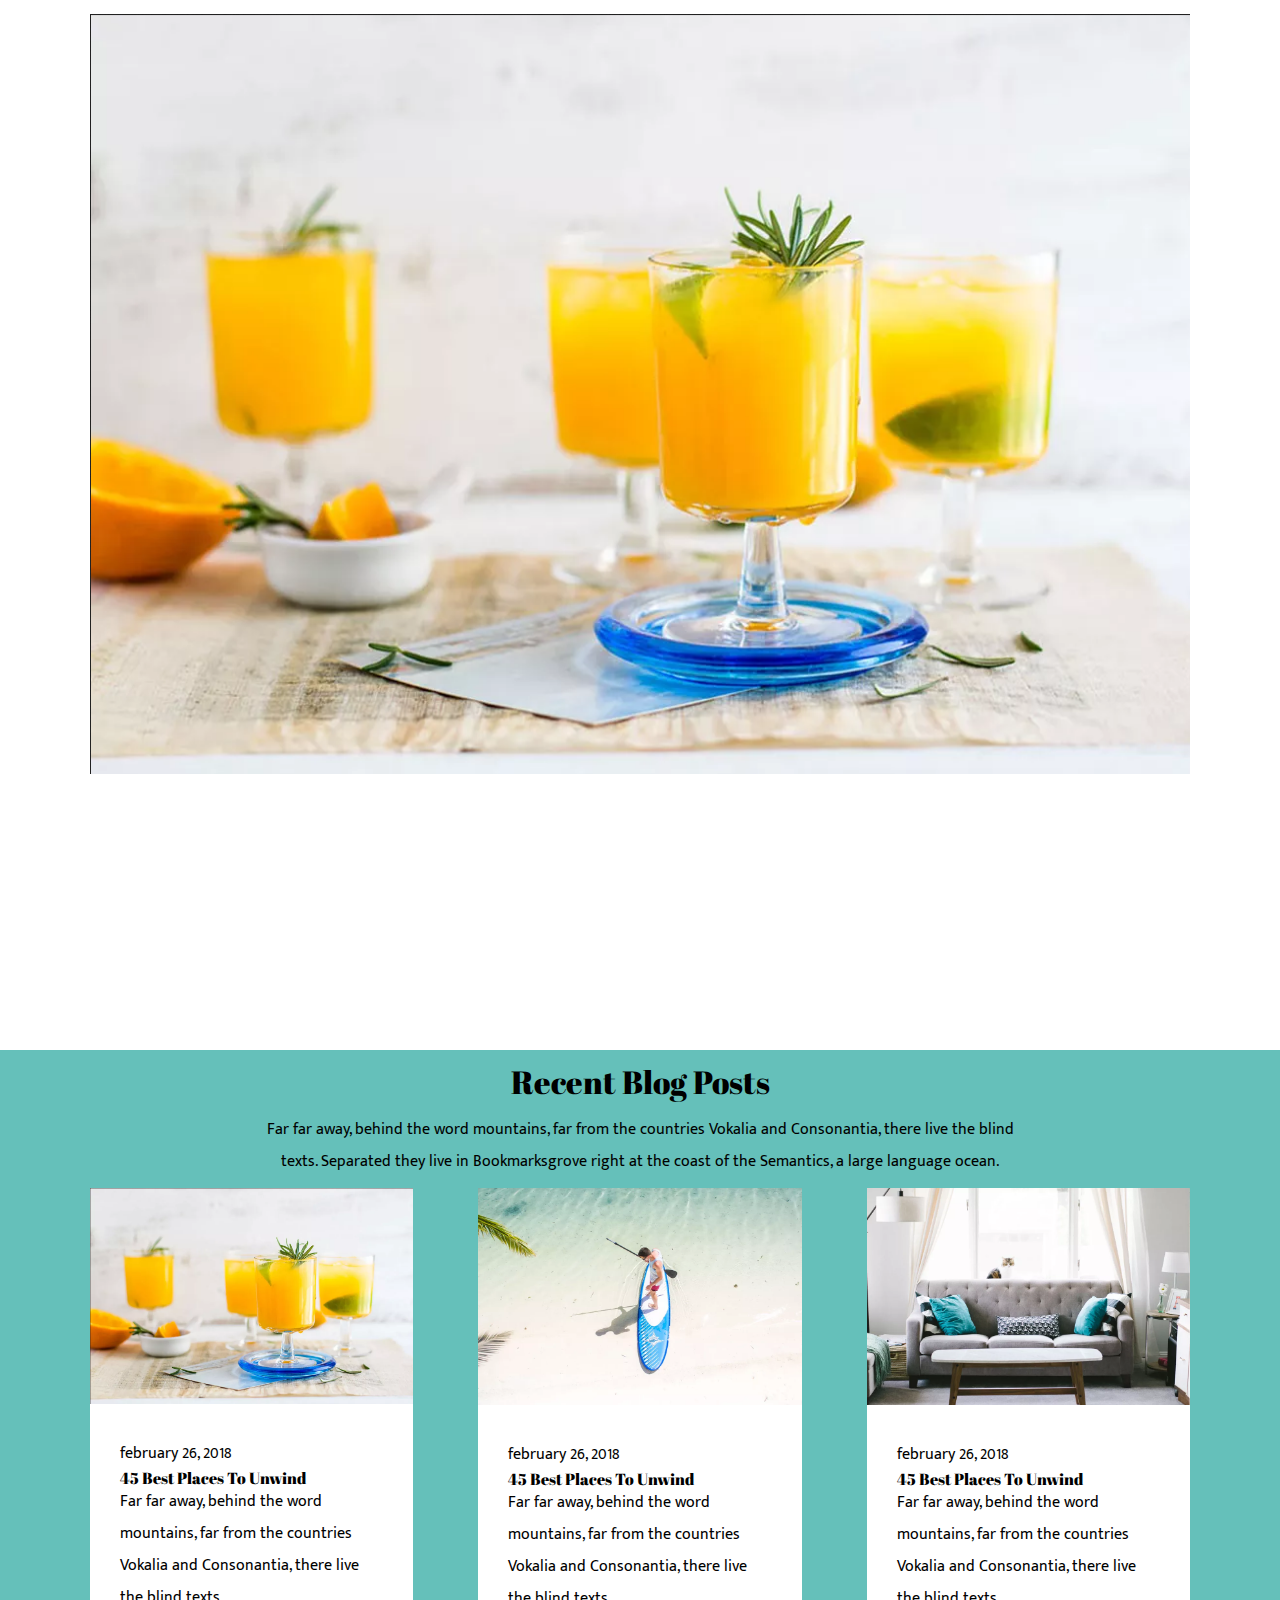
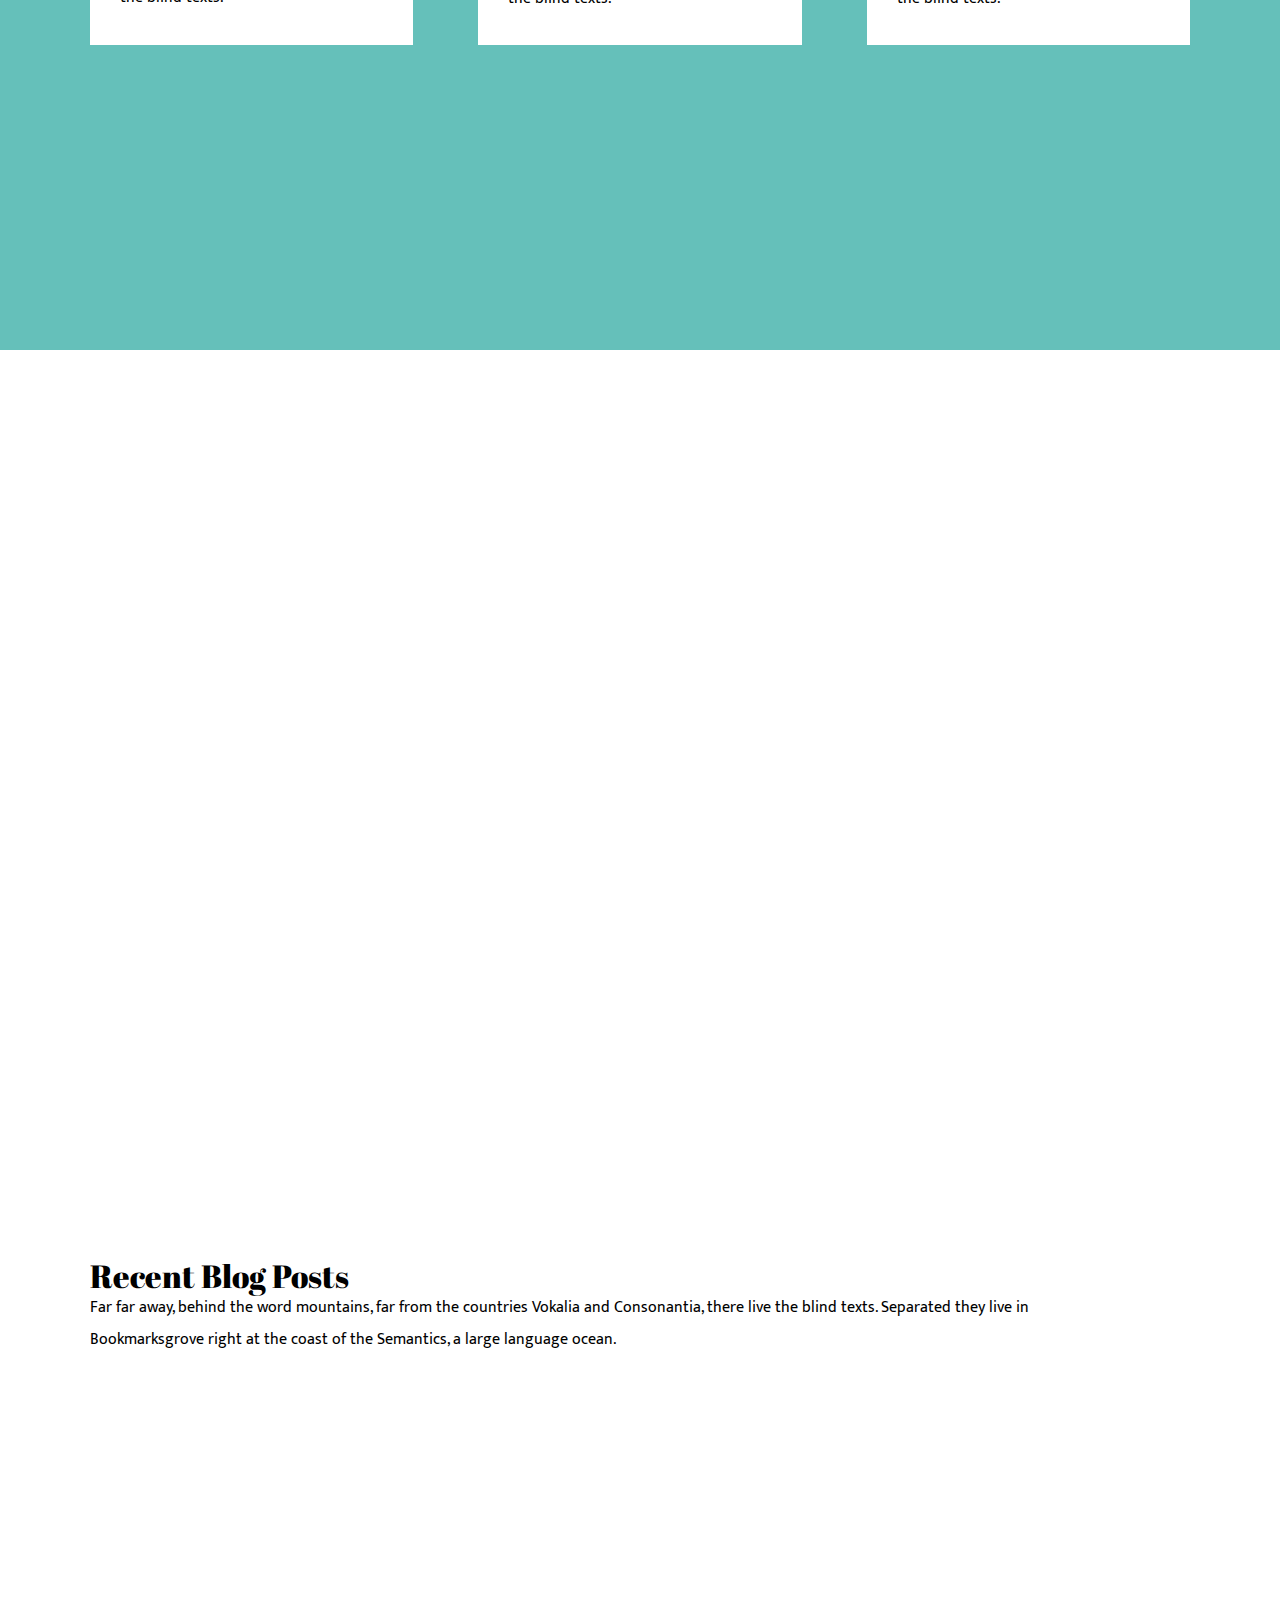
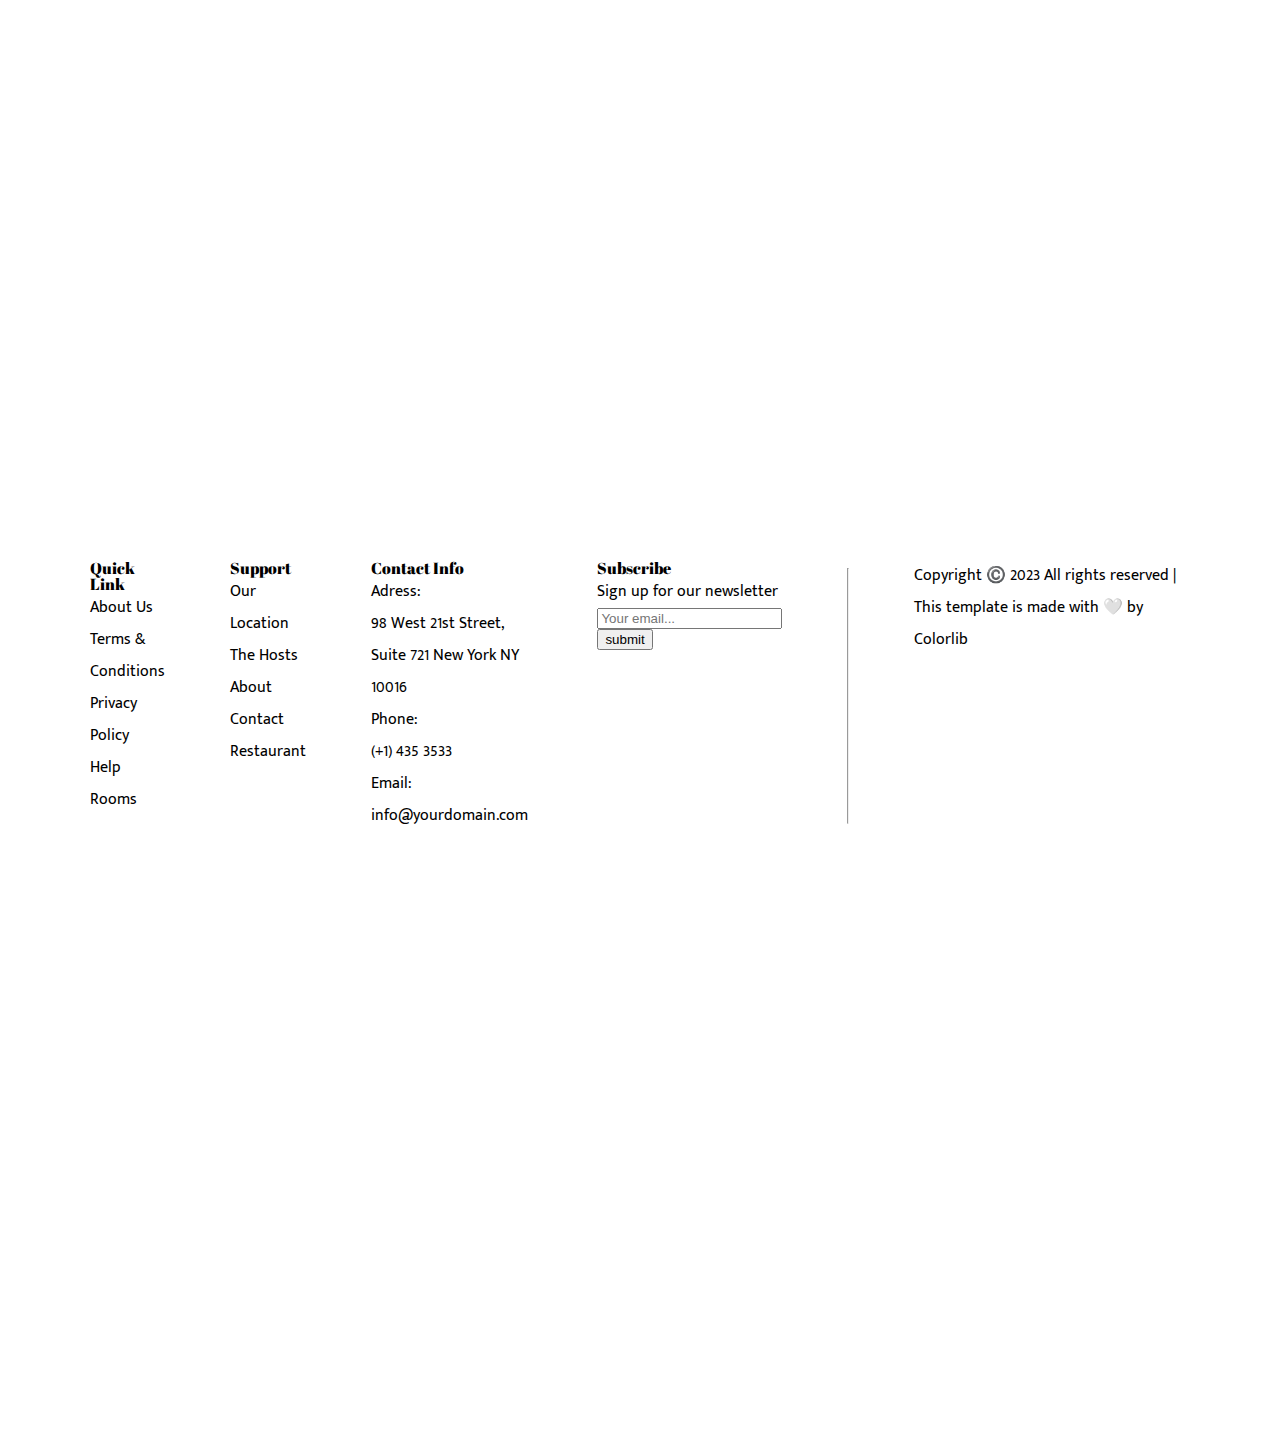
==== commit 1e70eed1: "2nd, 3rd and 4th sections mostly completed" ====
--- a/Index.html
+++ b/Index.html
@@ -28,8 +28,8 @@
             <i class="fa-solid fa-bars"></i>
         </div>
         <div class="hero-container">
-            <h1> Travel & Tours</h1>
-            <p>A free template by <span>Colorlib</span>. Download and share!</p>
+            <h1 class="title"> Travel & Tours</h1>
+            <p class="title">A free template by <span>Colorlib</span>. Download and share!</p>
             <div class="action">
                 <button class="hero-button">visit colorlib</button>
             </div>
@@ -66,60 +66,56 @@
     </section>
 
     <section class="experience">
-        <div class="container">
-            <div class="experience-info">
-                <h2>Experience Once In Your Life Time</h2>
-                <p>Far far away, behind the word mountains, far from the countries Vokalia and Consonantia, there live the blind texts.
-                    Separated they live in Bookmarksgrove right at the coast of the Semantics, a large language ocean.</p>
-            </div>
-            <div class="experience-benefits">
-                <div class="benefit col-lg-4">
+        <div class="row experience info">
+            <h2>Experience Once In Your Life Time</h2>
+            <p>Far far away, behind the word mountains, far from the countries Vokalia and Consonantia, there live the blind
+                texts.
+                Separated they live in Bookmarksgrove right at the coast of the Semantics, a large language ocean.</p>
+        </div>
+        <div class="container experience">
+
+            <div class="row experience-benefits">
+                <div class="benefit col col-lg-4">
                     <img src="/imgs/001-breakfast.svg" alt=""></img>
                     <h3>Good Foods</h3>
                     <p>
                         Far far away, behind the word mountains, far from the countries Vokalia and Consonantia, there live the blind texts.
-                        Separated they live in Bookmarksgrove right at the coast of the Semantics, a large language ocean.
                     </p>
                     
                 </div>
-                <div class="benefit col-lg-4">
+                <div class="benefit col col-lg-4">
                     <img src="/imgs/002-planet-earth.svg" alt=""></img>
-                    <h3>Good Foods</h3>
-                    <p>
-                        Far far away, behind the word mountains, far from the countries Vokalia and Consonantia, there live the blind texts.
-                        Separated they live in Bookmarksgrove right at the coast of the Semantics, a large language ocean.
-                    </p>
-                </div>
-                <div class="benefit col-lg-4">
+                    <h3>Travel Anywhere</h3>
+                    <p>
+                        Far far away, behind the word mountains, far from the countries Vokalia and Consonantia, there live the blind texts.
+                    </p>
+                </div>
+                <div class="benefit col col-lg-4">
                     <img src="/imgs/003-airplane.svg" alt=""></img>
-                    <h3>Good Foods</h3>
-                    <p>
-                        Far far away, behind the word mountains, far from the countries Vokalia and Consonantia, there live the blind texts.
-                        Separated they live in Bookmarksgrove right at the coast of the Semantics, a large language ocean.
-                    </p>
-                </div>
-                <div class="benefit col-lg-4">
+                    <h3>Airplane</h3>
+                    <p>
+                        Far far away, behind the word mountains, far from the countries Vokalia and Consonantia, there live the blind texts.
+                    </p>
+                </div>
+                <div class="benefit col col-lg-4">
                     <img src="/imgs/004-beach.svg" alt=""></img>
-                    <h3>Good Foods</h3>
-                    <p>
-                        Far far away, behind the word mountains, far from the countries Vokalia and Consonantia, there live the blind texts.
-                        Separated they live in Bookmarksgrove right at the coast of the Semantics, a large language ocean.
-                    </p>
-                </div>
-                <div class="benefit col-lg-4">
+                    <h3>Beach resort</h3>
+                    <p>
+                        Far far away, behind the word mountains, far from the countries Vokalia and Consonantia, there live the blind texts.
+                    </p>
+                </div>
+                <div class="benefit col col-lg-4">
                     <img src="/imgs/005-mountains.svg" alt=""></img>
-                    <h3>Good Foods</h3>
-                    <p>
-                        Far far away, behind the word mountains, far from the countries Vokalia and Consonantia, there live the blind texts.
-                        Separated they live in Bookmarksgrove right at the coast of the Semantics, a large language ocean.
-                    </p>
-                </div>
-                <div class="benefit col-lg-4">
+                    <h3>Mountain climbing</h3>
+                    <p>
+                        Far far away, behind the word mountains, far from the countries Vokalia and Consonantia, there live the blind texts.
+                    </p>
+                </div>
+                <div class="benefit col col-lg-4">
                     <img src="/imgs/006-hot-air-balloon.svg" alt=""></img>
-                    <h3>Good Foods</h3>
-                    <p>
-                        Far far away, behind the word mountains, far from the countries Vokalia and Consonantia, there live the blind texts.
-                        Separated they live in Bookmarksgrove right at the coast of the Semantics, a large language ocean.
+                    <h3>hot air balloon</h3>
+                    <p>
+                        Far far away, behind the word mountains, far from the countries Vokalia and Consonantia, there live the blind texts.
                     </p>
                 </div>
             </div>
@@ -127,44 +123,58 @@
     </section>
 
     <section class="tour-management">
-        <div class="container">
-            <h2>International Tour Management</h2>
+        <div class="tour-management info">
+            <h2>International Tour Management.</h2>
             <p>
                 Far far away, behind the word mountains, far from the countries Vokalia and Consonantia, there live the blind texts.
                 Separated they live in Bookmarksgrove right at the coast of the Semantics, a large language ocean.
-            </p>            <i class="fa-solid fa-chevron-left"></i>
+            </p>
+        </div>
+        <div class="container">
+            <i class="fa-solid fa-chevron-left"></i>
             <img src="/imgs/3.png" alt="">
             <i class="fa-solid fa-chevron-right"></i>
         </div>
     </section>
 
     <section class="blog-posts">
-        <div class="container">
-            <div class="blog title">
-                <h2>Recent Blog Posts</h2>
-                <p>
-                    Far far away, behind the word mountains, far from the countries Vokalia and Consonantia, there live the blind texts.
-                    Separated they live in Bookmarksgrove right at the coast of the Semantics, a large language ocean.
-                </p>
-            </div>
-
+        <div class="blog info">
+            <h2>Recent Blog Posts</h2>
+            <p>
+                Far far away, behind the word mountains, far from the countries Vokalia and Consonantia, there live the blind
+                texts.
+                Separated they live in Bookmarksgrove right at the coast of the Semantics, a large language ocean.
+            </p>
+        </div>
+        <div class="container">
             <div class="card">
                 <img src="/imgs/3.png" alt="">
-                <p class="date"></p>
-                <h3></h3>
-                <p></p>
+                <div class="card-text">
+                    <p class="date">february 26, 2018</p>
+                    <h3>45 best places to unwind</h3>
+                    <p>Far far away, behind the word mountains, far from the countries Vokalia and Consonantia, there live the blind
+                        texts.</p>
+                </div>
+
             </div>
             <div class="card">
                 <img src="/imgs/4.png" alt="">
-                <p class="date"></p>
-                <h3></h3>
-                <p></p>
+                <div class="card-text">
+                    <p class="date">february 26, 2018</p>
+                    <h3>45 best places to unwind</h3>
+                    <p>Far far away, behind the word mountains, far from the countries Vokalia and Consonantia, there live the blind
+                        texts.</p>
+                </div>
             </div>
             <div class="card">
                 <img src="/imgs/5.png" alt="">
-                <p class="date"></p>
-                <h3></h3>
-                <p></p>
+                <div class="card-text">
+                    <p class="date">february 26, 2018</p>
+                    <h3>45 best places to unwind</h3>
+                    <p>Far far away, behind the word mountains, far from the countries Vokalia and Consonantia, there live the blind
+                        texts.</p>
+                </div>
+
             </div>
 
         </div>
--- a/styles/columns.css
+++ b/styles/columns.css
@@ -5,7 +5,7 @@
 
 .col {
     float: left;
-    margin: 8px;
+    /* margin: 20px; */
     box-sizing: border-box;
 
 }
--- a/styles/styles.css
+++ b/styles/styles.css
@@ -19,8 +19,17 @@
     text-transform: capitalize;
 }
 
+h3 {
+    text-transform: capitalize;
+}
+
 section {
     height: 100vh;
+}
+
+p {
+    line-height: 2rem;
+
 }
 
 
@@ -52,6 +61,11 @@
     align-content: center;
     margin-top: 50vh;
     transform: translateY(-90%);
+
+}
+
+.hero-container .title {
+    line-height: 6rem;
 
 }
 
@@ -104,7 +118,7 @@
     max-width: 1100px;
     /* flex-wrap: wrap; */
     padding: 10px;
-    margin: 100px auto;
+    margin: 0 auto;
 }
 
 
@@ -150,4 +164,102 @@
     font-weight: 500;
     letter-spacing: 2px;
     text-transform: uppercase;
+}
+
+.experience {
+    background-color: #fafafa;
+    padding: 50px 0;
+}
+
+.info {
+    margin: 0 auto;
+    text-align: center;
+    width: 100%;
+    justify-content: center;
+    line-height: 4rem;
+    max-width: 750px;
+}
+
+.experience.info p {
+    font-size: 20px;
+    opacity: 0.7;
+}
+
+/* .experience-benefit {
+    gap: 20px;
+} */
+
+.container.experience {
+    padding-top: 10px;
+}
+
+.benefit {
+    margin: 16px;
+    text-align: center;
+}
+
+.benefit img {
+    width: 20%;
+}
+
+.benefit h3 {
+    font-size: 28px;
+    line-height: 3rem;
+}
+
+
+.benefit p {
+    opacity: 0.7;
+    font-size: 18px;
+    font-weight: 200;
+}
+
+section.tour-management {
+    padding-top: 100px;
+    height: 150vh;
+}
+
+.tour-management h2 {
+    font-size: 76px;
+    line-height: 4rem;
+    margin-bottom: 40px;
+}
+
+.tour-management p {
+    font-size: 20px;
+    opacity: 0.8;
+    font-weight: 200;
+}
+
+.tour-management .container img {
+    width: 1100px;
+    padding-top: 40px;
+    border: none;
+}
+
+.tour-management .container i {
+    margin: 400px 0;
+    font-size: 40px;
+}
+
+
+.blog-posts {
+    background-color: #65c0ba;
+}
+
+.blog-posts .container {
+    justify-content: center;
+}
+
+.card {
+    width: 30%;
+    background-color: white;
+}
+
+.card img {
+    width: 100%;
+}
+
+.card-text {
+    margin: 30px;
 }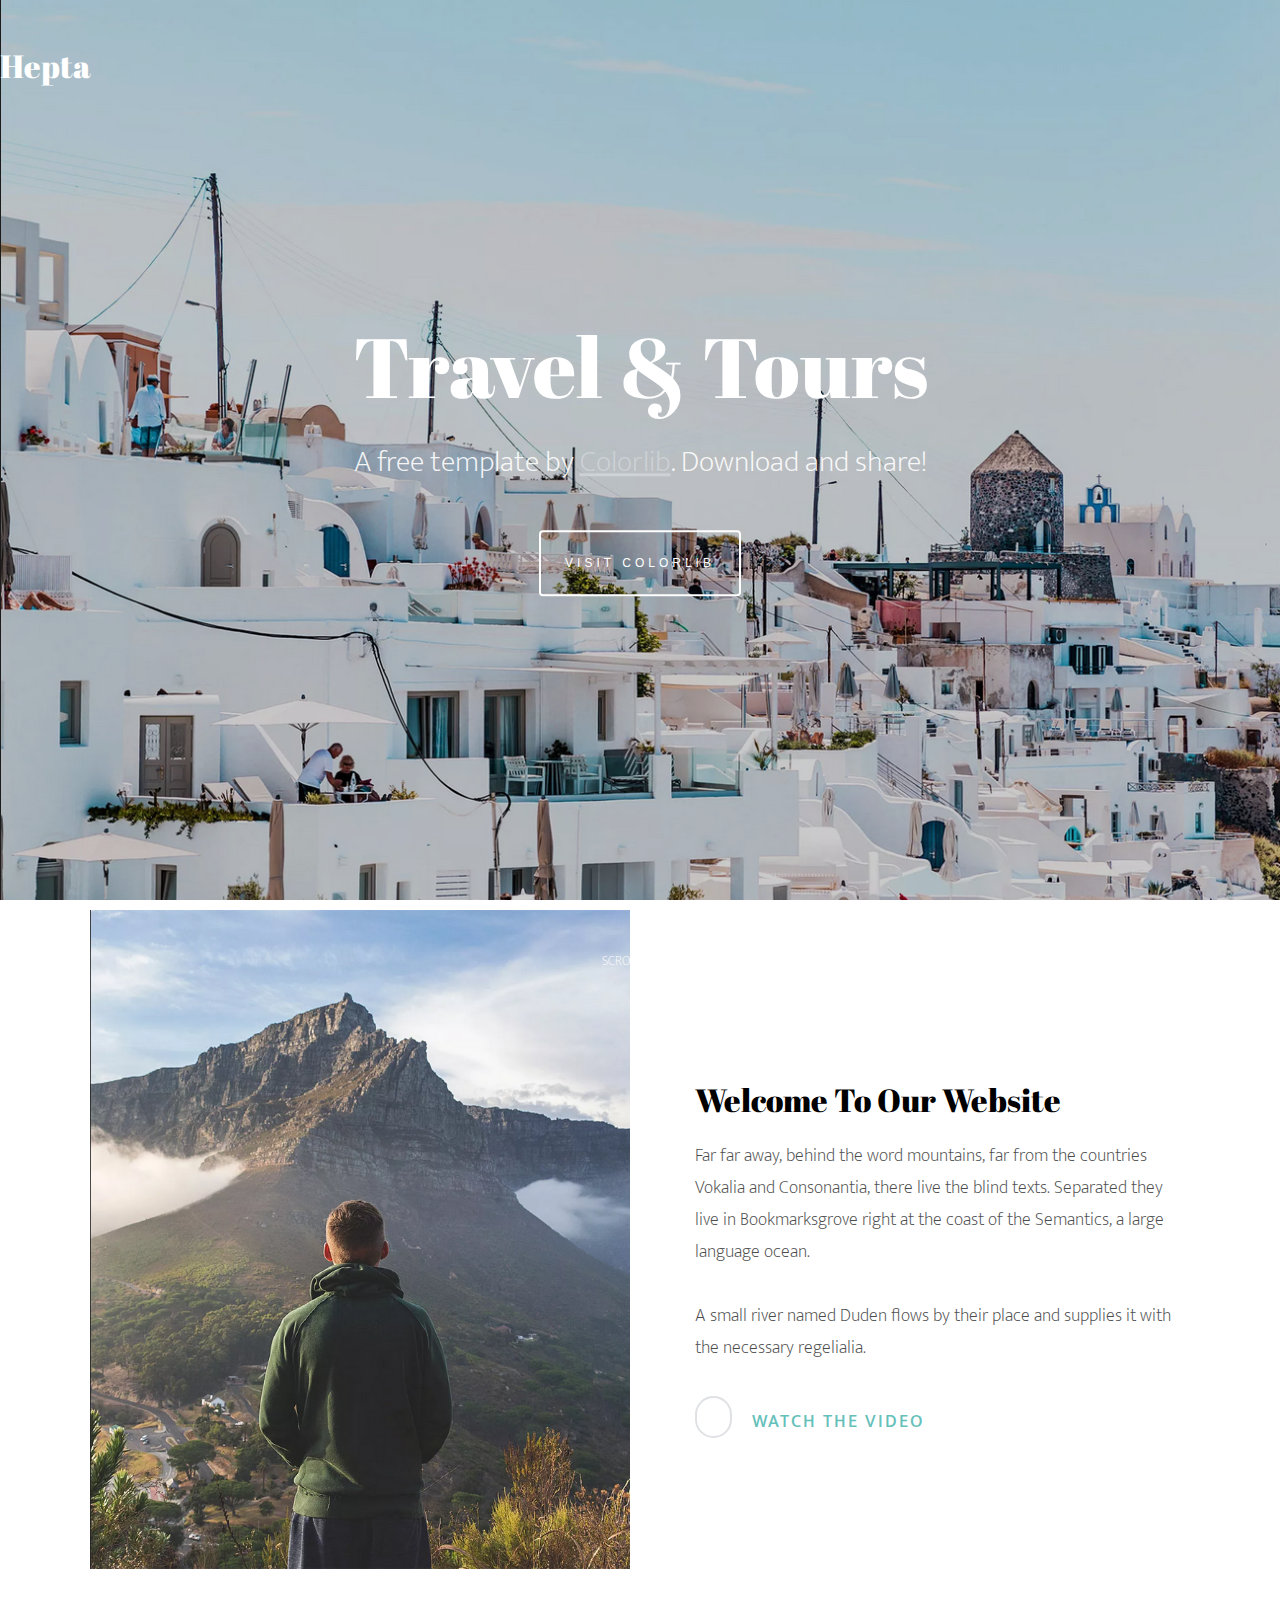
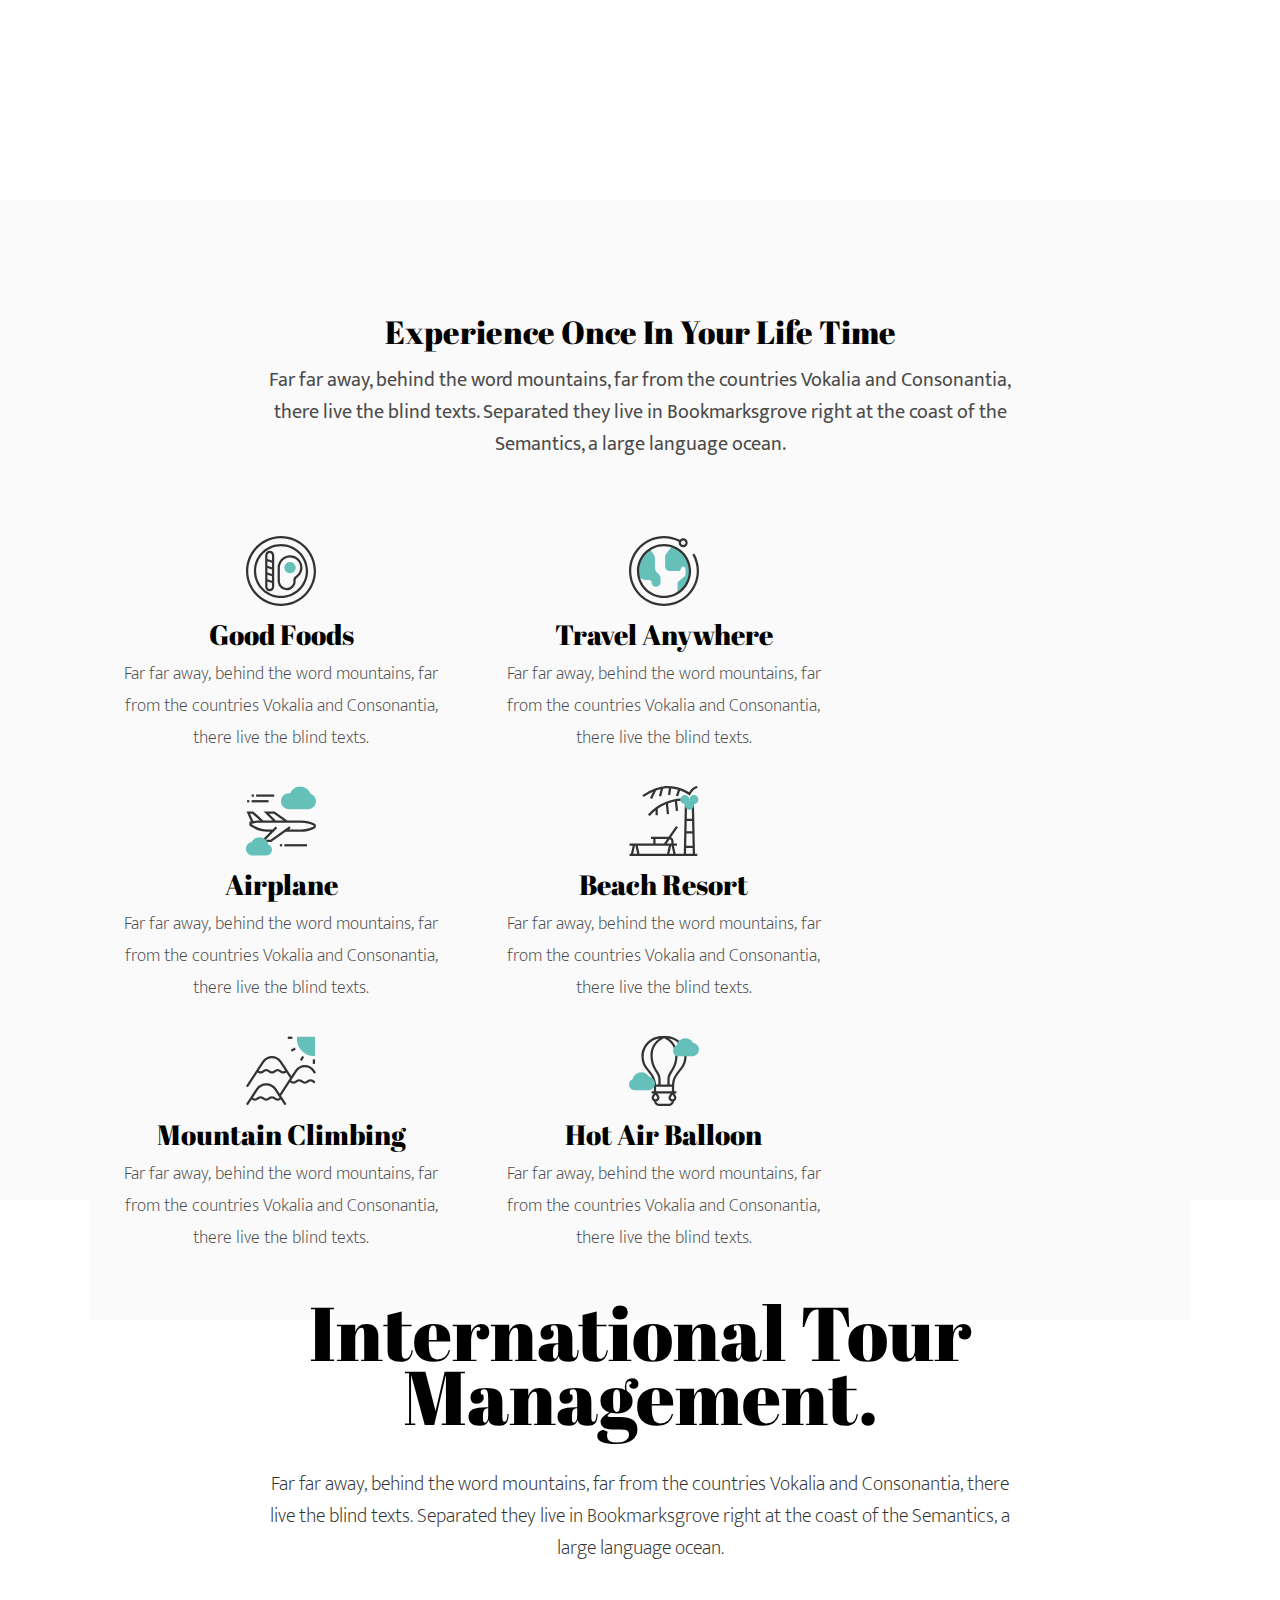
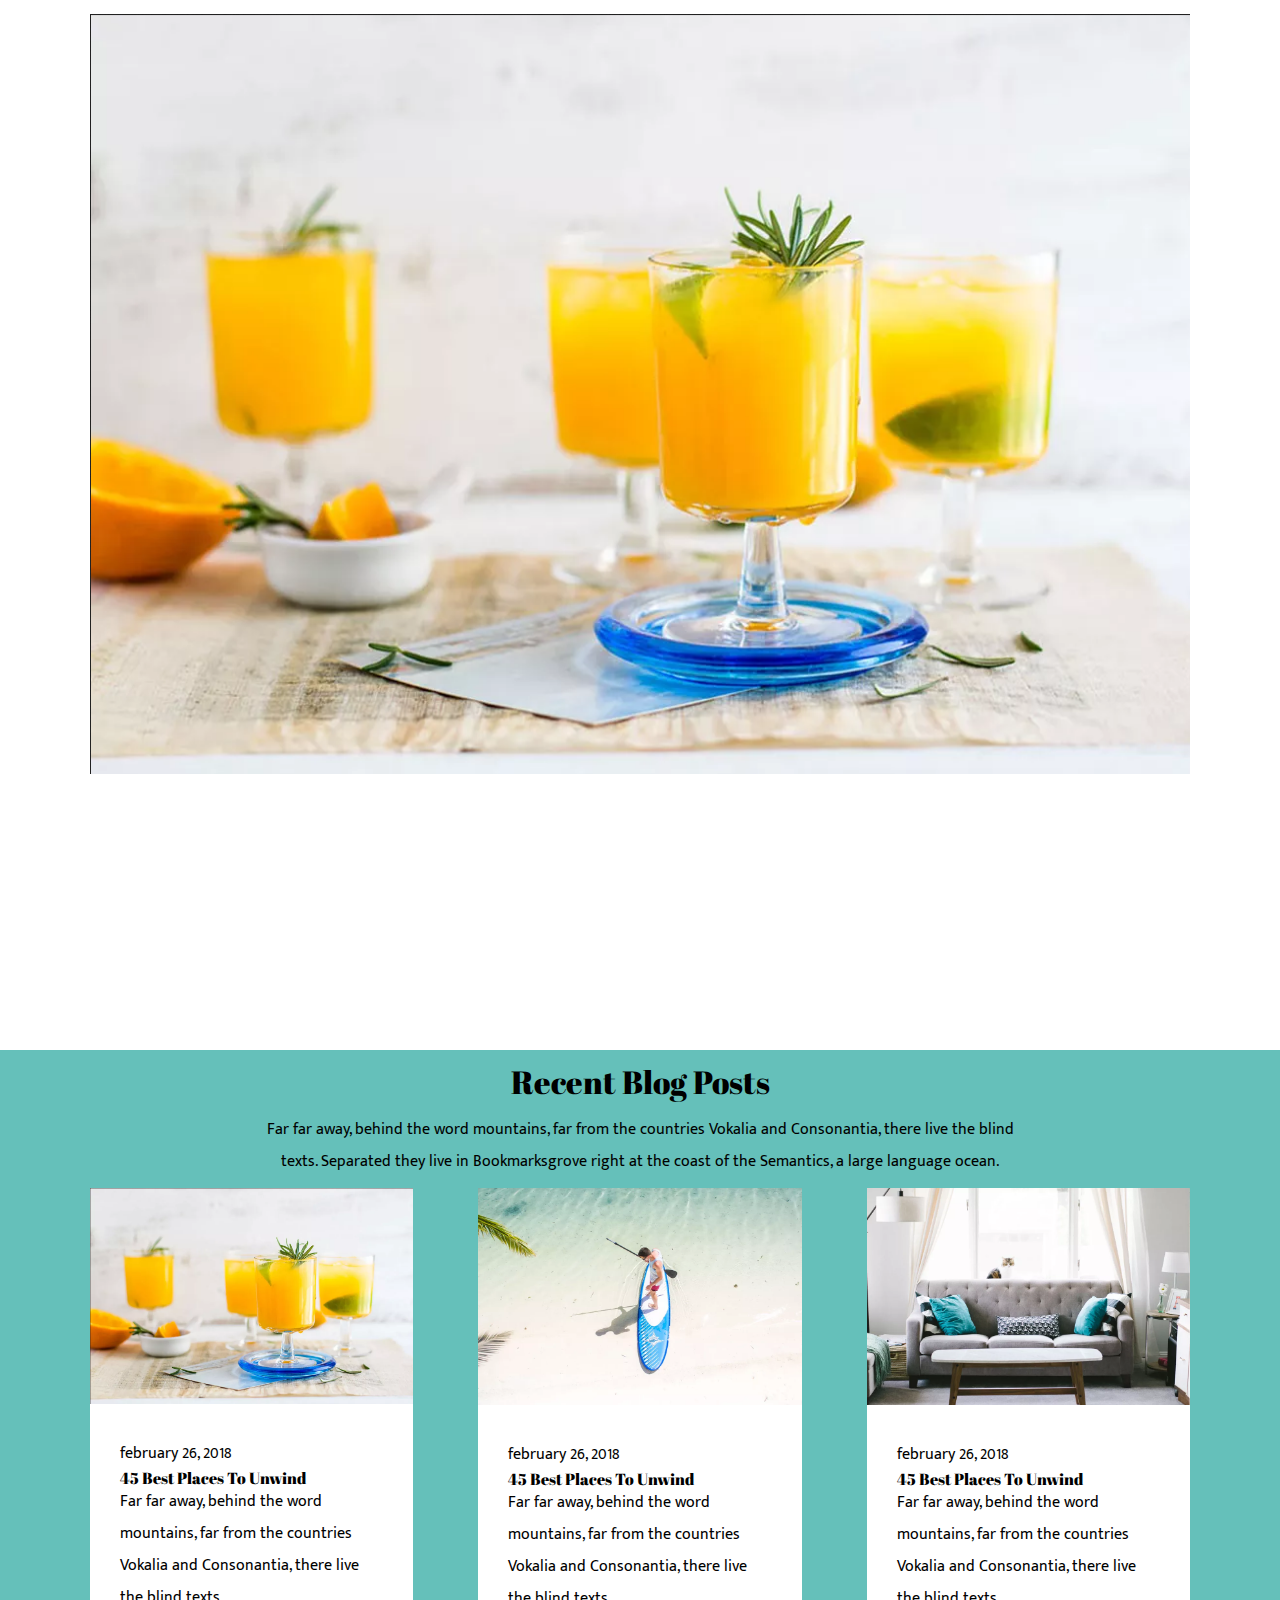
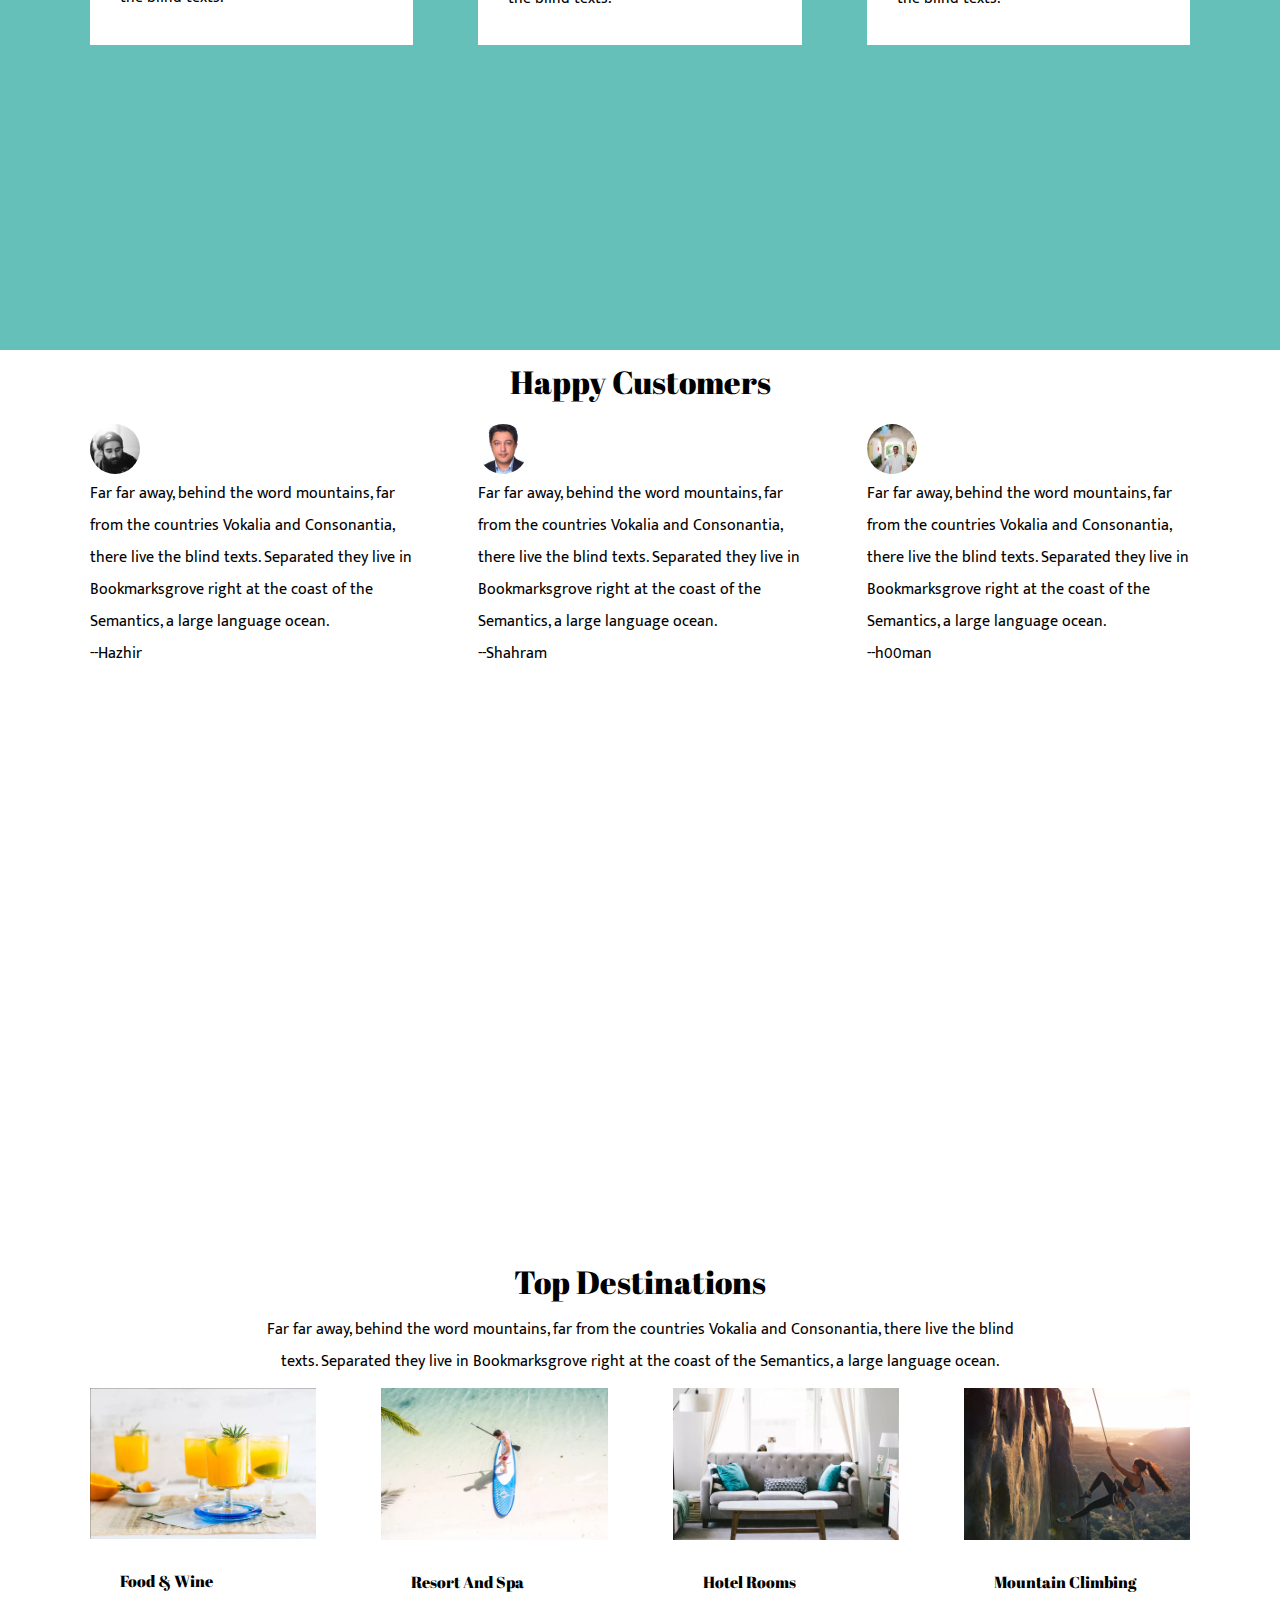
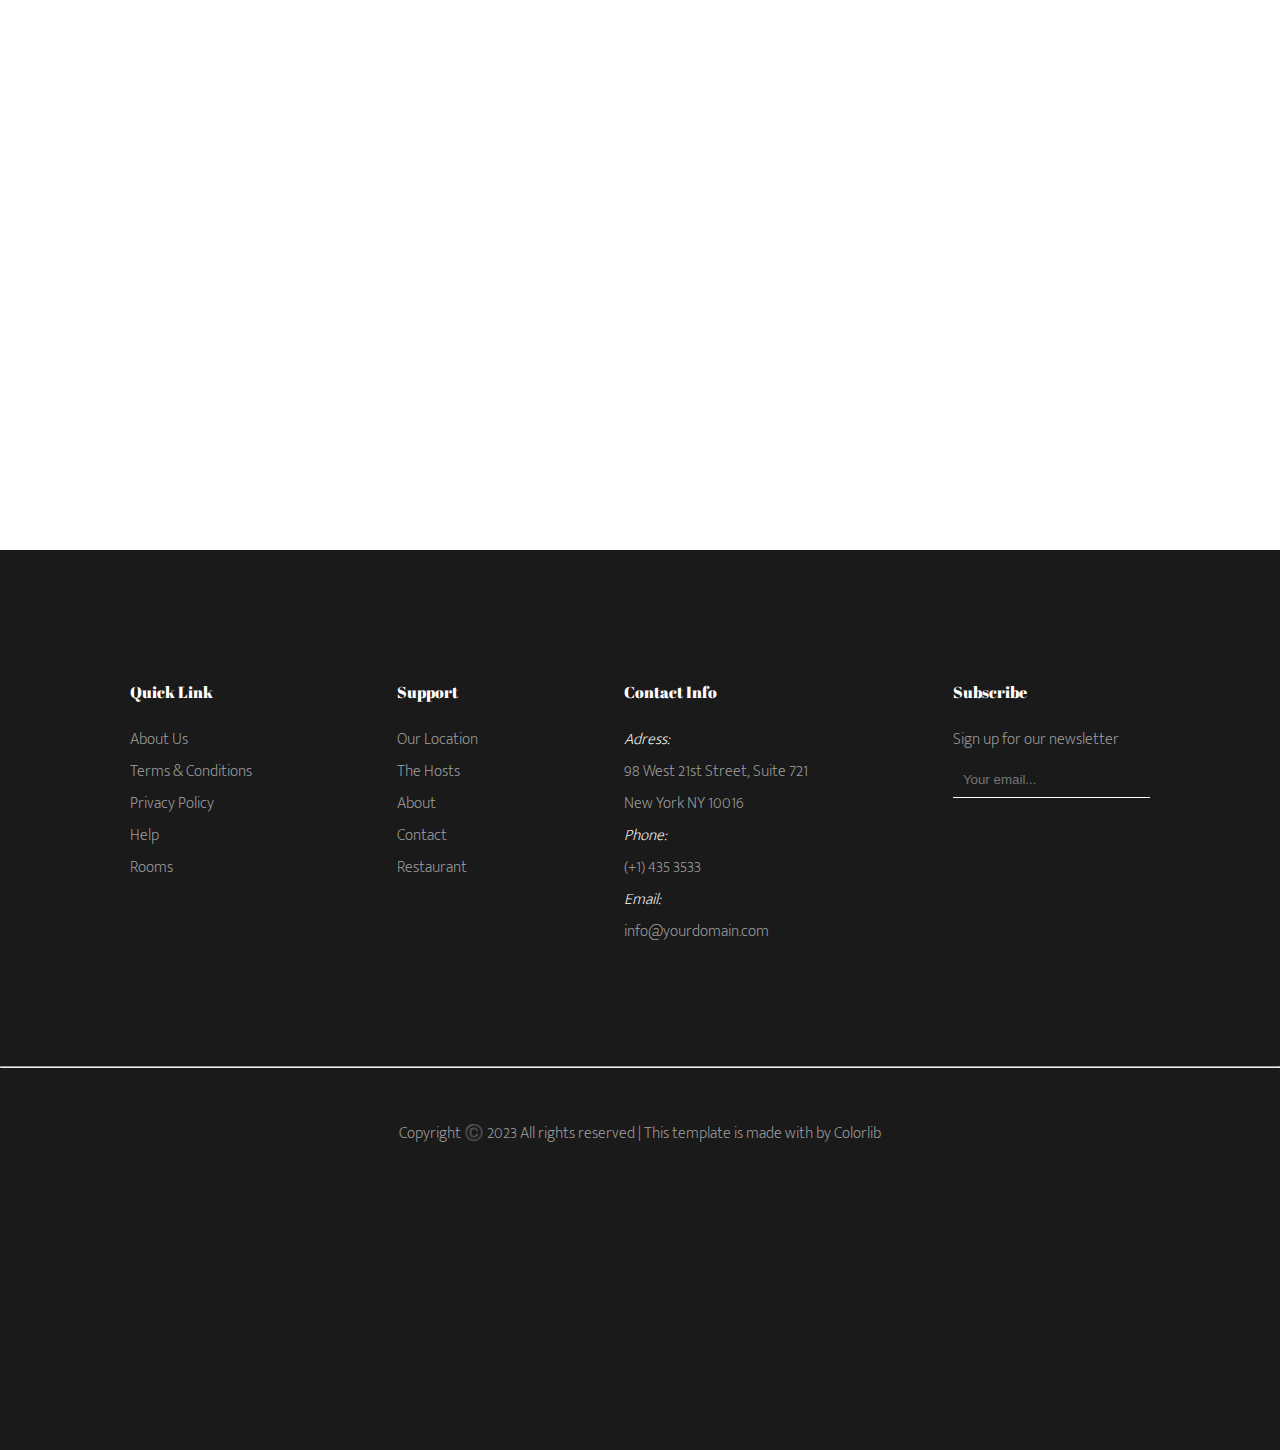
==== commit e93057b3: "Content Complete, requires completion of layout" ====
--- a/Index.html
+++ b/Index.html
@@ -181,47 +181,103 @@
     </section>
 
     <section class="happy-customers">
-        <h2></h2>
-        <div class="testimonials">
+        <div class="info">
+            <h2>Happy Customers</h2>
+        </div>
+        <div class="testimonials container">
             <div class="testimonal">
-                <img class="testimonial" src="" alt="">
-                <p class="testimonial"></p>
-                <p class="name"></p>
+                <img class="testimonial" src="/profile-photos/image hazhir.png" alt="">
+                <p class="testimonial">
+                    Far far away, behind the word mountains, far from the countries Vokalia and Consonantia, there live the blind texts.
+                    Separated they live in Bookmarksgrove right at the coast of the Semantics, a large language ocean.
+                </p>
+                <p class="name">--Hazhir</p>
             </div>
             <div class="testimonal">
-                <img class="testimonial" src="" alt="">
-                <p class="testimonial"></p>
-                <p class="name"></p>
+                <img class="testimonial" src="/profile-photos/image shahram.png" alt="">
+                <p class="testimonial">
+                    Far far away, behind the word mountains, far from the countries Vokalia and Consonantia, there live the blind texts.
+                    Separated they live in Bookmarksgrove right at the coast of the Semantics, a large language ocean.
+                </p>                
+                <p class="name">--Shahram</p>
             </div>
             <div class="testimonal">
-                <img class="testimonial" src="" alt="">
-                <p class="testimonial"></p>
-                <p class="name"></p>
+                <img class="testimonial" src="profile-photos/image hooman.png" alt="">
+                <p class="testimonial">
+                    Far far away, behind the word mountains, far from the countries Vokalia and Consonantia, there live the blind texts.
+                    Separated they live in Bookmarksgrove right at the coast of the Semantics, a large language ocean.
+                </p>
+                <p class="name">--h00man</p>
             </div>
         </div>
     </section>
 
     <section class="destinations">
-        <div class="container">
-            <div class="destination title">
-                <h2>Recent Blog Posts</h2>
+            <div class="destination info">
+                <h2>top destinations</h2>
                 <p>
                     Far far away, behind the word mountains, far from the countries Vokalia and Consonantia, there live the blind
                     texts.
                     Separated they live in Bookmarksgrove right at the coast of the Semantics, a large language ocean.
                 </p>
             </div>
-            <div class="destination-type">
-                <img src="" alt="">
-                <h3></h3>
-                <i class="fa-solid fa-star"></i>
-                <i class="fa-regular fa-star"></i>
-                <i class="fa-light fa-star"></i>
-                <i class="fa-regular fa-star-half-stroke"></i>
-                <i class="fa-solid fa-star-sharp-half-stroke"></i>
-                <i class="fa-regular fa-star-sharp-half-stroke"></i>
-                <p class="review-count"></p>
-            </div>
+            <div class="container">
+                <div class="destination card">
+                    <img src="/imgs/3.png" alt="">
+                    <div class="card-text">
+                        <h3>Food & wine</h3>
+                        <div class="rating">
+                            <i class="fa-solid fa-star"></i>
+                            <i class="fa-solid fa-star"></i>
+                            <i class="fa-solid fa-star"></i>
+                            <i class="fa-regular fa-star-half-stroke"></i>
+                            <i class="fa-regular fa-star"></i>
+                        </div>
+                    </div>
+            
+                </div>
+                <div class="destination card">
+                    <img src="/imgs/4.png" alt="">
+                    <div class="card-text">
+                        <h3>Resort and spa</h3>
+                        <div class="rating">
+                            <i class="fa-solid fa-star"></i>
+                            <i class="fa-solid fa-star"></i>
+                            <i class="fa-solid fa-star"></i>
+                            <i class="fa-regular fa-star-half-stroke"></i>
+                            <i class="fa-regular fa-star"></i>
+                        </div>
+                    </div>
+                </div>
+                <div class="destination card">
+                    <img src="/imgs/5.png" alt="">
+                    <div class="card-text">
+                        <h3>hotel rooms</h3>
+                        <div class="rating">
+                            <i class="fa-solid fa-star"></i>
+                            <i class="fa-solid fa-star"></i>
+                            <i class="fa-solid fa-star"></i>
+                            <i class="fa-solid fa-star"></i>
+                            <i class="fa-regular fa-star"></i>
+                        </div>
+                    </div>
+                    
+                </div>
+                <div class="destination card">
+                    <img src="/imgs/6.png" alt="">
+                    <div class="card-text">
+                        <h3>mountain climbing</h3>
+                        <div class="rating">
+                            <i class="fa-solid fa-star"></i>
+                            <i class="fa-solid fa-star"></i>
+                            <i class="fa-solid fa-star"></i>
+                            <i class="fa-solid fa-star"></i>
+                            <i class="fa-regular fa-star"></i>
+                        </div>
+                    </div>
+                
+                </div>
+
         </div>
 
     </section>
@@ -247,9 +303,8 @@
             <div class="footer-top">
                 <h3>Contact Info</h3>
                 <p class="contact-point">Adress:</p>
-                <p>
-                    98 West 21st Street, Suite 721 New York NY 10016
-                </p>
+                <p>98 West 21st Street, Suite 721</p>
+                <p>New York NY 10016</p>
                 <p class="contact-point">Phone:</p>
                 <p>(+1) 435 3533</p>
                 <p class="contact-point">Email:</p>
@@ -261,23 +316,24 @@
                 <p>Sign up for our newsletter</p>
                 <form action="/registration.html"></form>
                     <input type="text" placeholder="Your email...">
-                    <input type="submit" value="submit">
+                    <!-- <input type="submit" value="submit" id="submit-button"> -->
                 <i class="fa-solid fa-paper-plane"></i>
             </div>
             
-            <hr>
-
-            <div class="footer-bottom">
-                <p>Copyright ©️ 2023 All rights reserved | This template is made with 🤍<i class="fa-solid fa-heart"></i> by Colorlib</p>
-                <div class="socials">
-                    <i class="fa-brands fa-facebook-f"></i>
-                    <i class="fa-brands fa-twitter"></i>
-                    <i class="fa-brands fa-instagram"></i>
-                    <i class="fa-brands fa-linkedin-in"></i>
-                    <i class="fa-brands fa-youtube"></i>
-                </div>
-            </div>
-        </div>
+        </div>
+        <hr>
+
+        <div class="footer-bottom">
+            <p>Copyright ©️ 2023 All rights reserved | This template is made with <i class="fa-solid fa-heart"></i> by Colorlib</p>
+            <div class="row socials">
+                <i class="fa-brands fa-facebook-f"></i>
+                <i class="fa-brands fa-twitter"></i>
+                <i class="fa-brands fa-instagram"></i>
+                <i class="fa-brands fa-linkedin-in"></i>
+                <i class="fa-brands fa-youtube"></i>
+            </div>
+        </div>
+        
     </section>
 
 </body>
--- a/styles/styles.css
+++ b/styles/styles.css
@@ -32,6 +32,9 @@
 
 }
 
+section {
+    padding: 50px auto;
+}
 
 .hero-section {
     background-color: rgba(0, 0, 0, 0.2);
@@ -262,4 +265,76 @@
 
 .card-text {
     margin: 30px;
+}
+
+
+
+
+img.testimonial {
+    width: 50px;
+    border-radius: 25px;
+}
+
+
+
+
+
+
+
+
+.footer {
+    background-color: #1a1a1a;
+    color: rgba(255, 255, 255, 0.6);
+    font-weight: 200;
+    line-height: 3rem;
+}
+
+.footer .container {
+    justify-content: space-around;
+}
+
+
+.footer-top {
+    margin: 100px 0;
+}
+
+.footer h3 {
+    line-height: 4rem;
+    color: white;
+}
+
+
+.contact-point {
+    font-style: italic;
+    color: white;
+}
+
+.footer-top i {
+    color: white;
+}
+
+.footer-top input[type=text]{
+    padding: 10px;
+    border: none;
+    border-bottom: 1px solid white;
+    background-color: #1a1a1a;
+}
+
+
+
+.footer-bottom {
+    margin: 50px auto;
+    text-align: center;
+
+}
+
+.socials {
+    margin: 20px auto;
+    max-width: 600px;
+    justify-content: center;
+}
+
+
+.socials i {
+    padding: 0 10px;
 }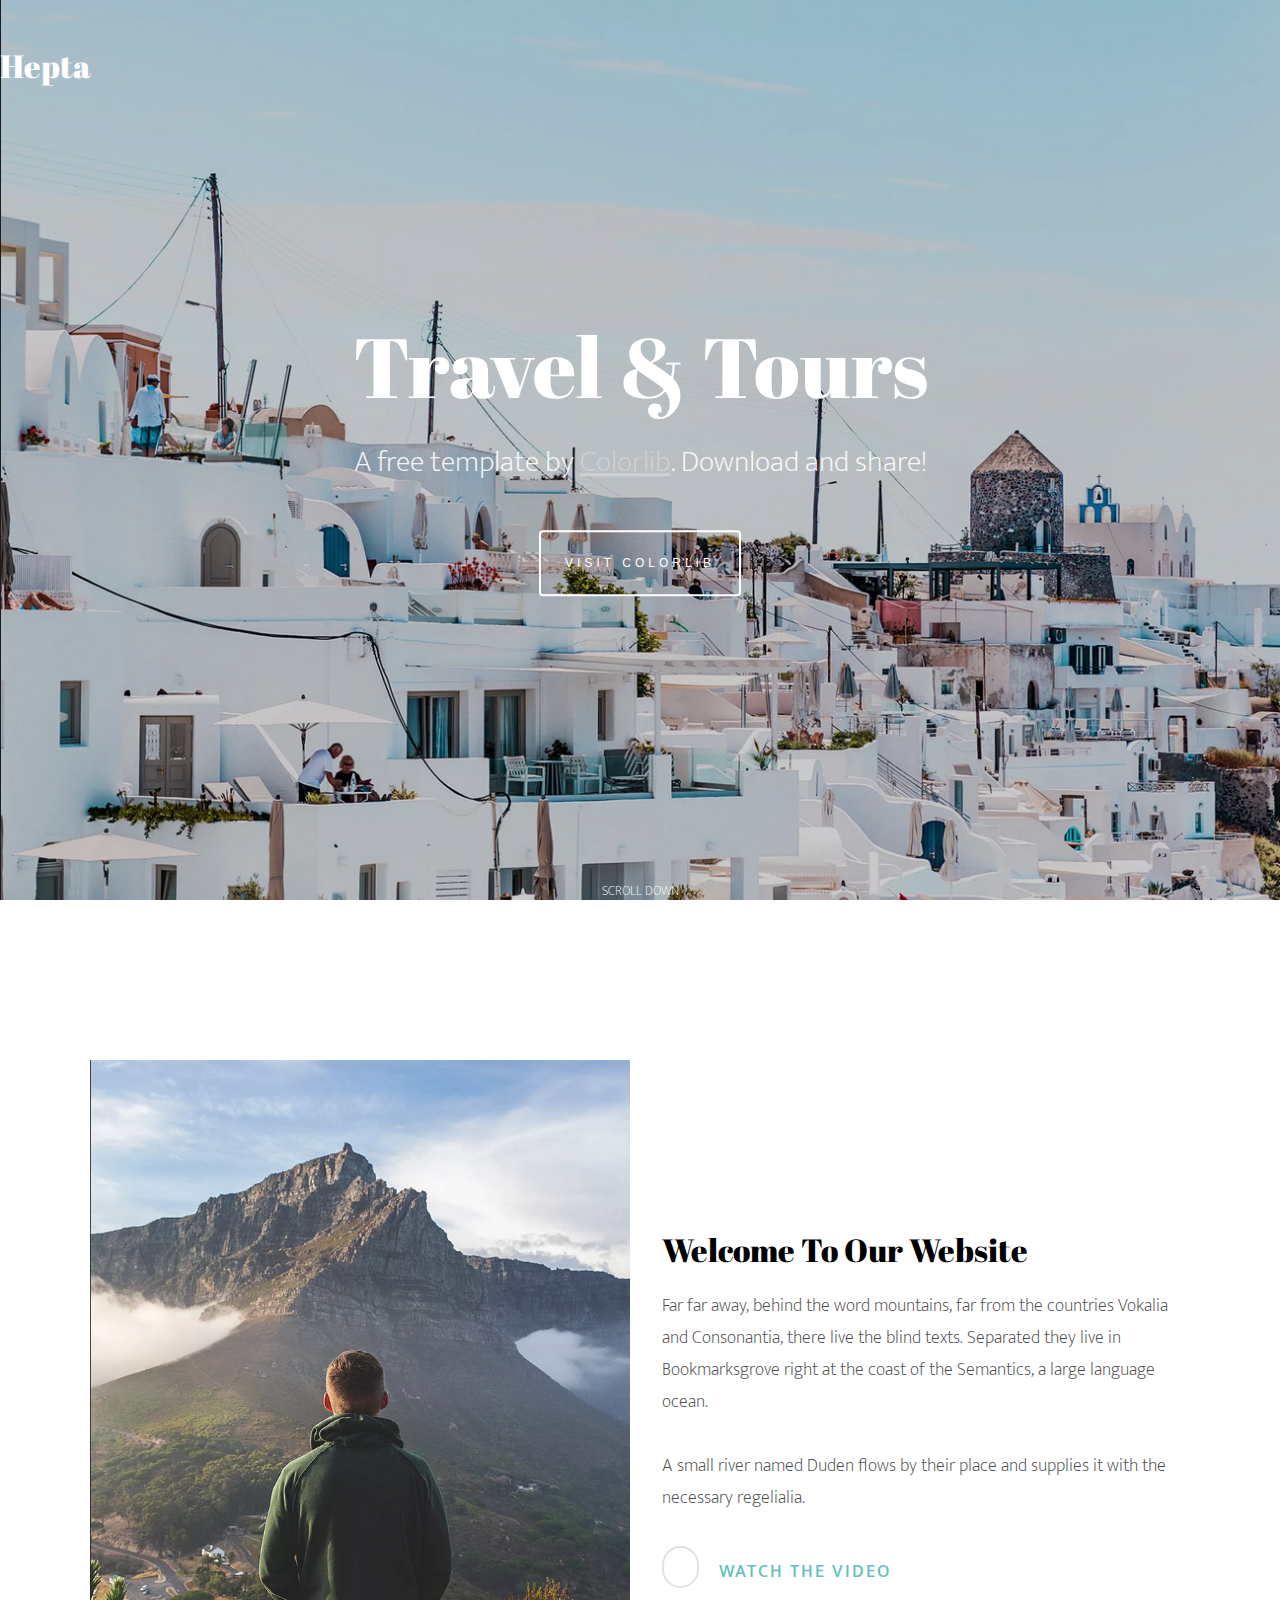
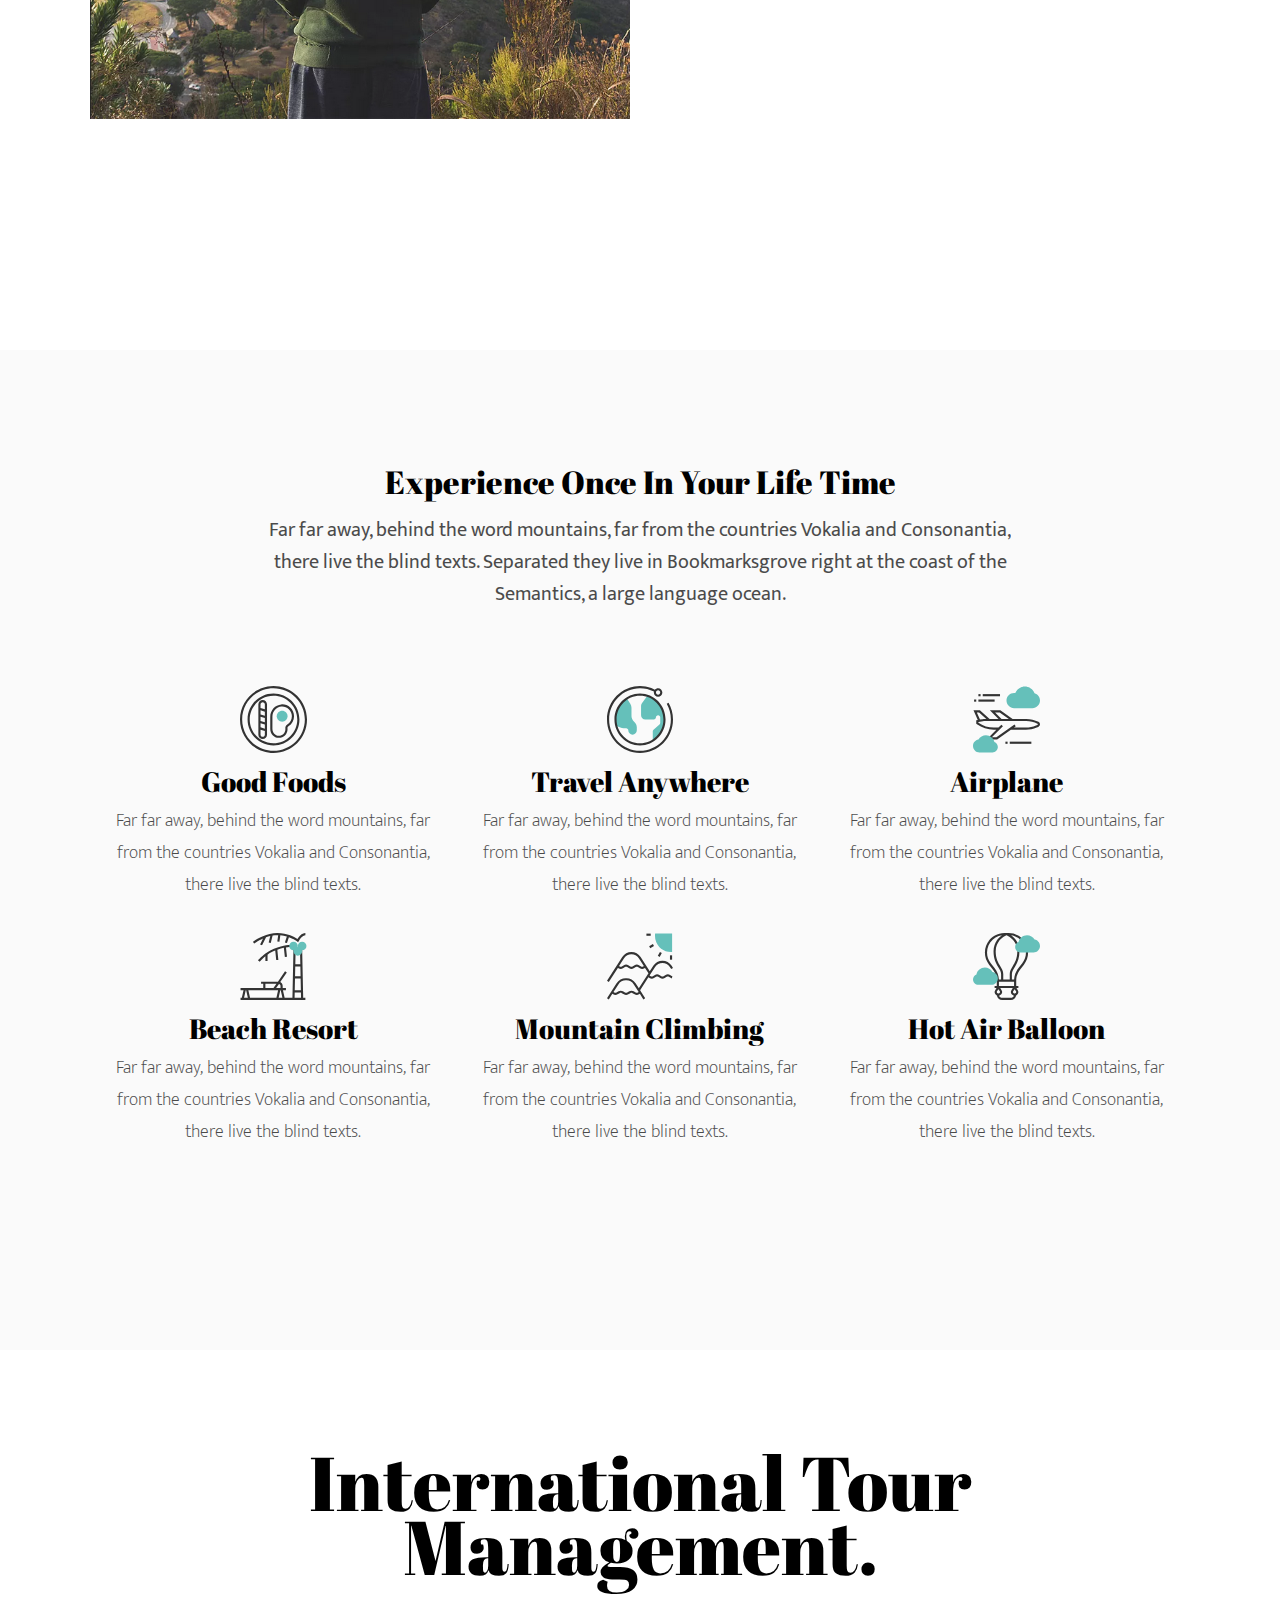
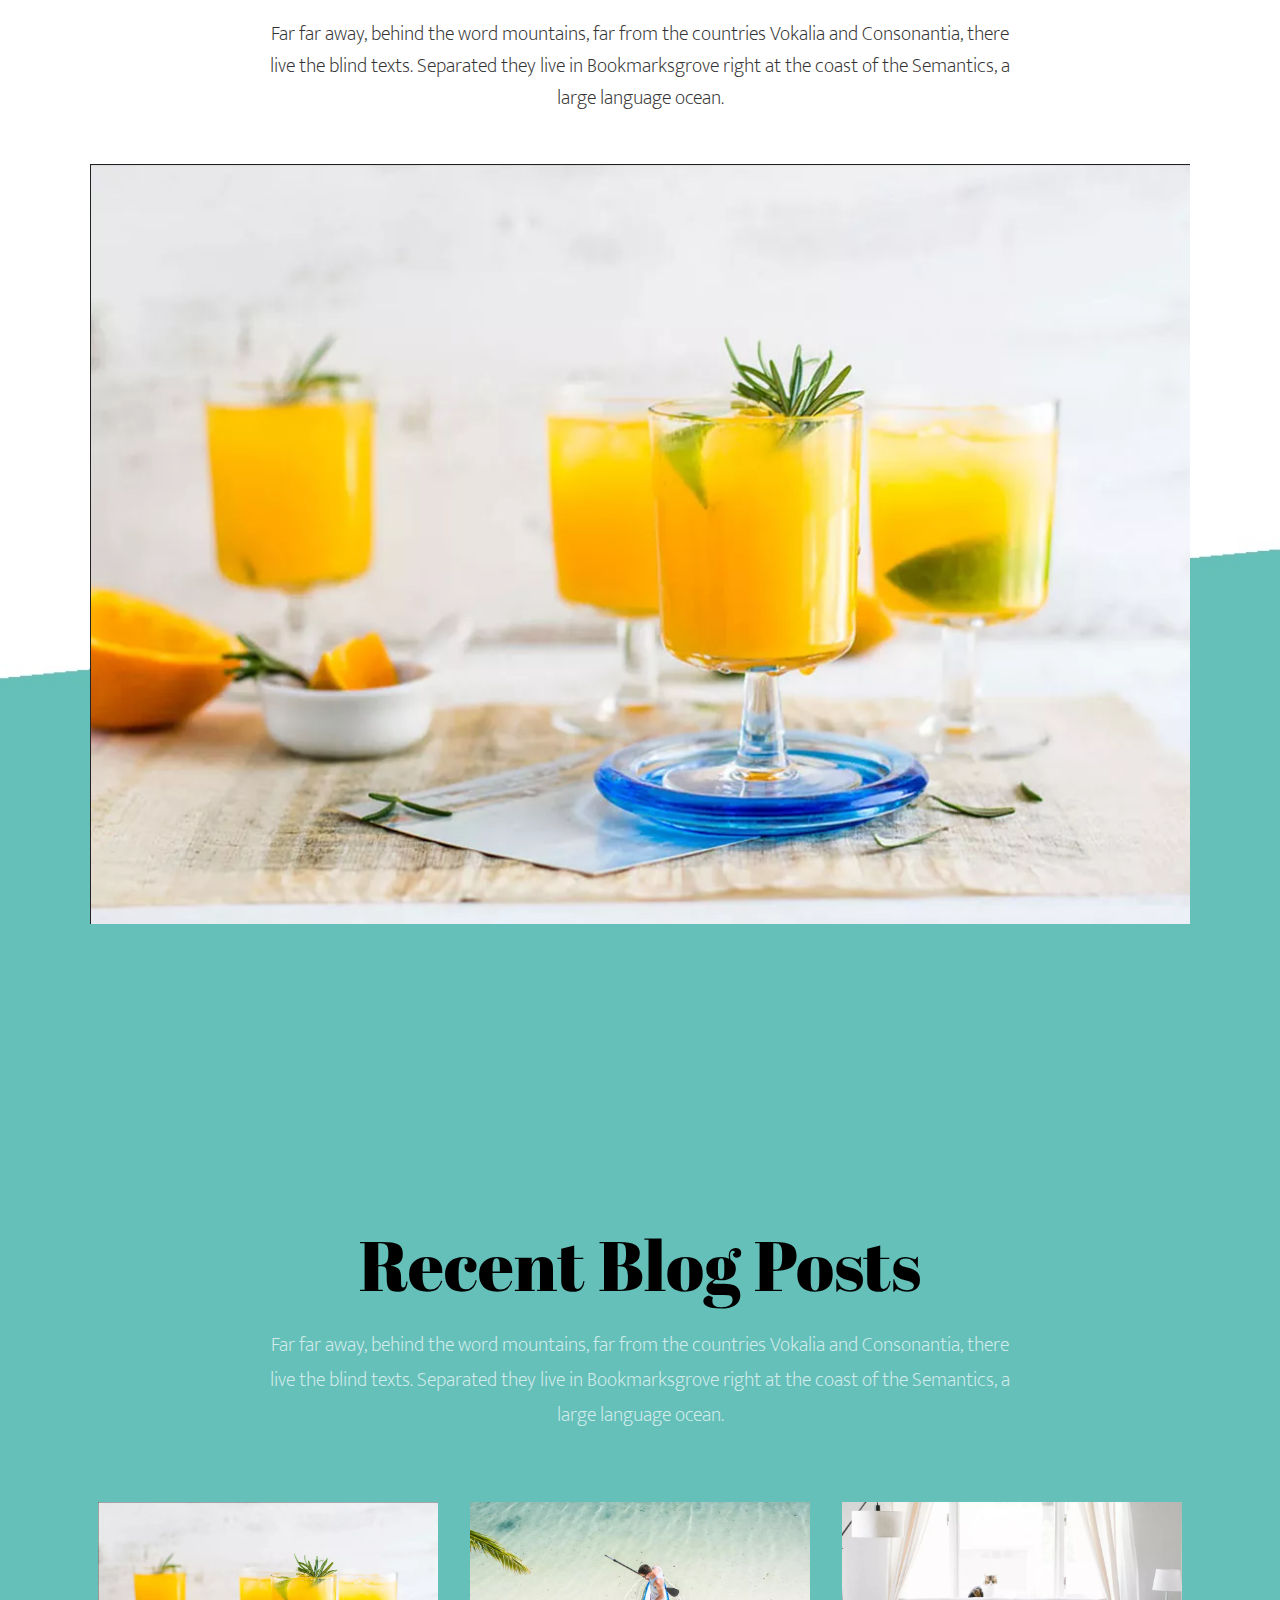
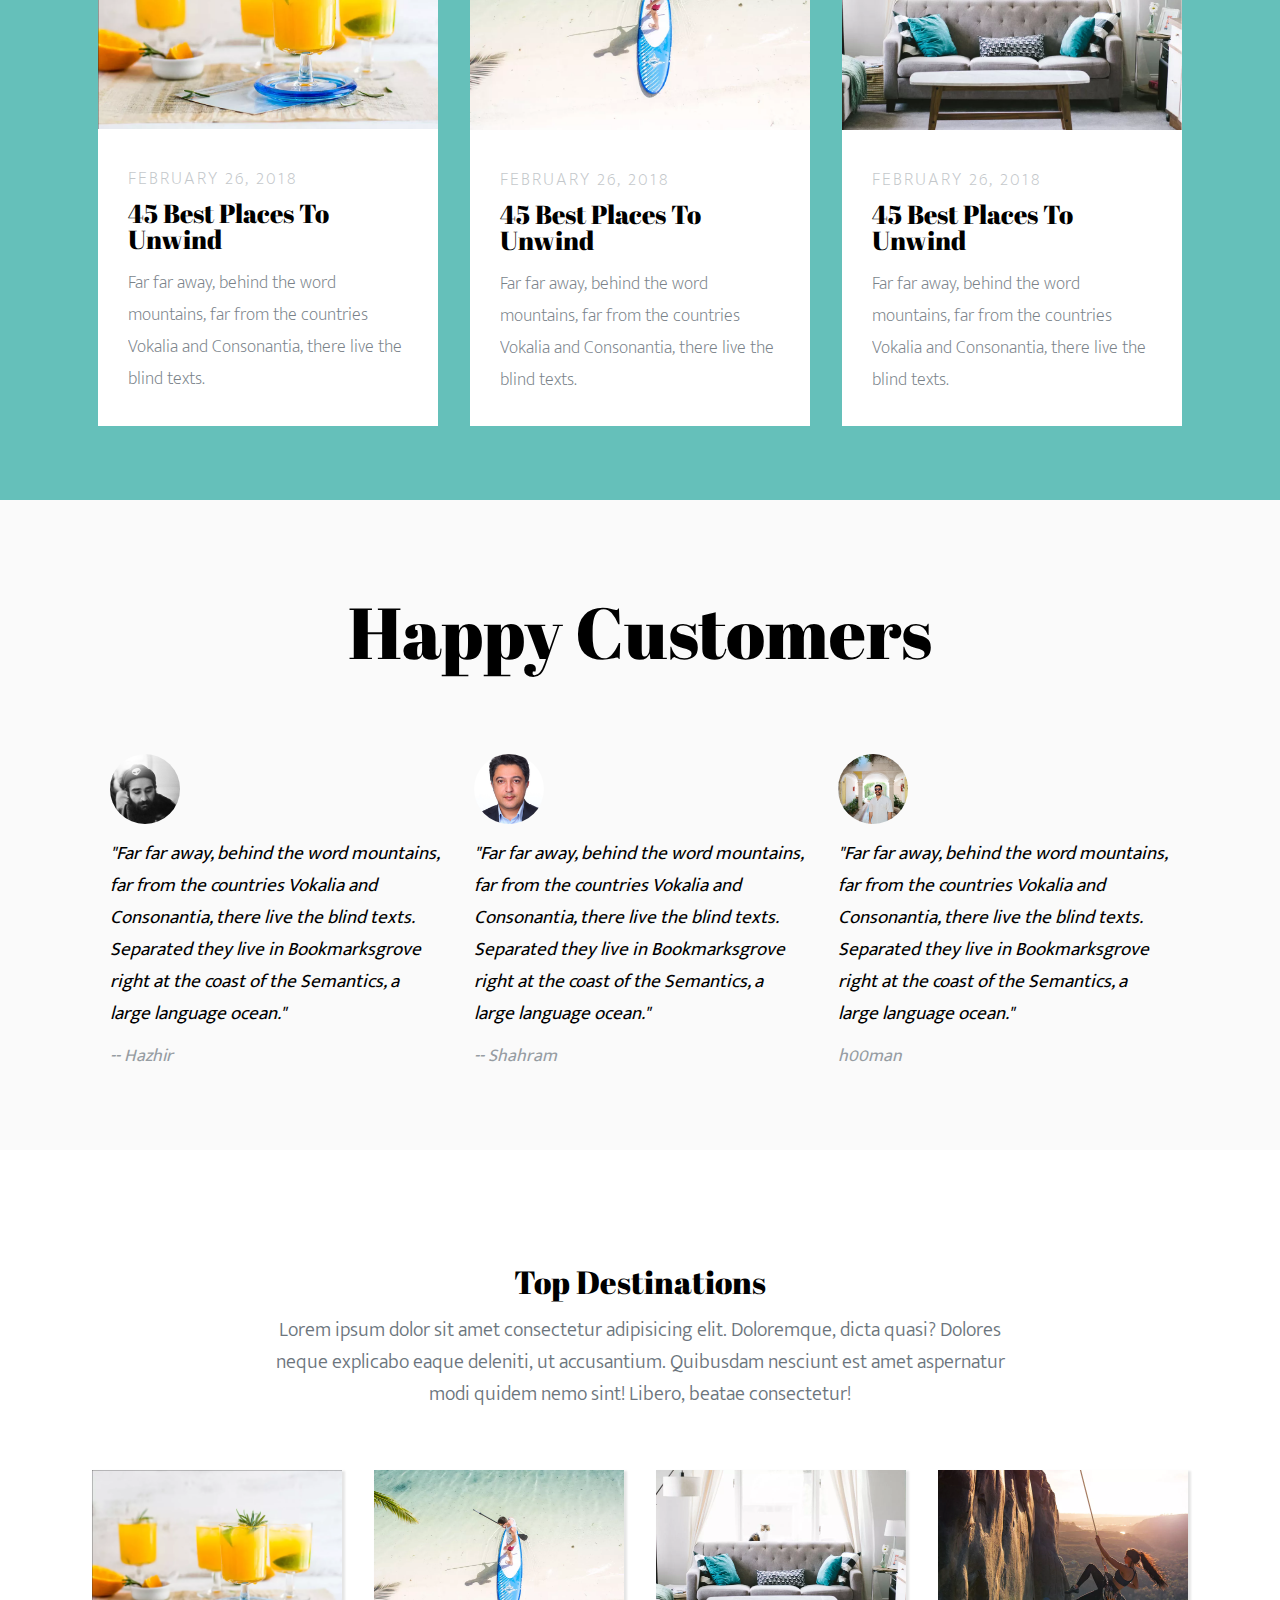
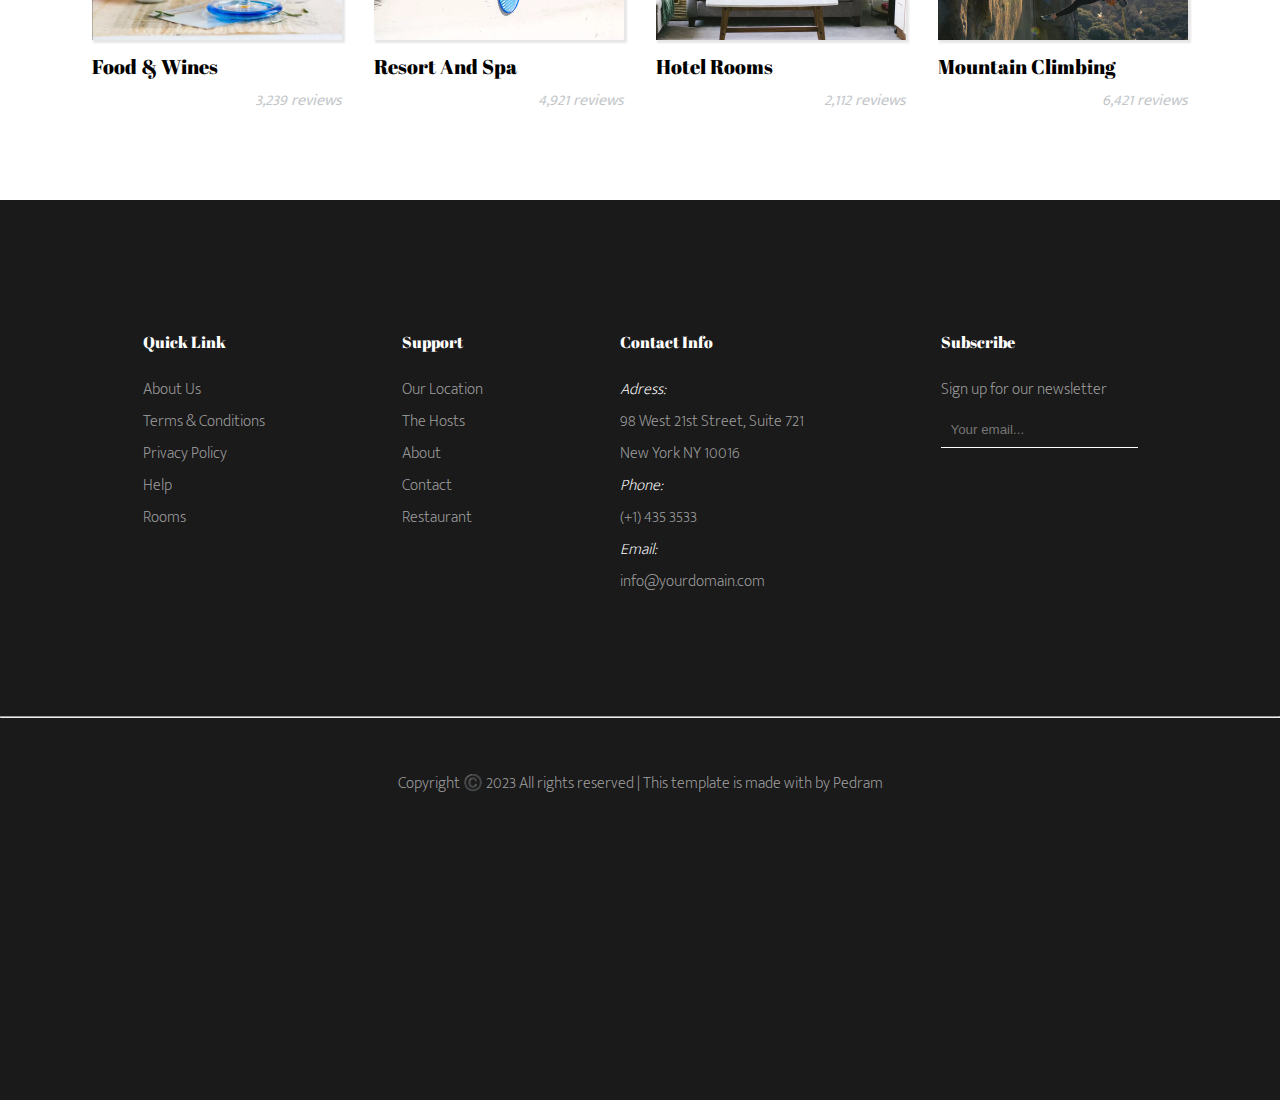
==== commit b94306b9: "Layout Finished, Refactoring remains" ====
--- a/Index.html
+++ b/Index.html
@@ -22,6 +22,9 @@
     <title>Final Exercise</title>
 </head>
 <body>
+
+    <!-- ************** Hero Section ************** -->
+
     <section class="hero-section">
         <div class="navbar">
             <h2>Hepta</h1>
@@ -39,6 +42,8 @@
             <p>scroll down</p>
         </div>
     </section>
+
+    <!-- ************** Welcome Section ************** -->
 
     <section class="welcome">
         <div class="container">
@@ -65,6 +70,8 @@
         </div>
     </section>
 
+    <!-- ************** Experience Section ************** -->
+
     <section class="experience">
         <div class="row experience info">
             <h2>Experience Once In Your Life Time</h2>
@@ -121,6 +128,9 @@
             </div>
         </div>
     </section>
+
+    <!-- ************** Tour Management Section ************** -->
+
 
     <section class="tour-management">
         <div class="tour-management info">
@@ -136,6 +146,8 @@
             <i class="fa-solid fa-chevron-right"></i>
         </div>
     </section>
+
+    <!-- ************** Blod Posts Section ************** -->
 
     <section class="blog-posts">
         <div class="blog info">
@@ -147,31 +159,31 @@
             </p>
         </div>
         <div class="container">
-            <div class="card">
+            <div class="card col col-lg-4">
                 <img src="/imgs/3.png" alt="">
                 <div class="card-text">
                     <p class="date">february 26, 2018</p>
                     <h3>45 best places to unwind</h3>
-                    <p>Far far away, behind the word mountains, far from the countries Vokalia and Consonantia, there live the blind
+                    <p class="description">Far far away, behind the word mountains, far from the countries Vokalia and Consonantia, there live the blind
                         texts.</p>
                 </div>
 
             </div>
-            <div class="card">
+            <div class="card col col-lg-4">
                 <img src="/imgs/4.png" alt="">
                 <div class="card-text">
                     <p class="date">february 26, 2018</p>
                     <h3>45 best places to unwind</h3>
-                    <p>Far far away, behind the word mountains, far from the countries Vokalia and Consonantia, there live the blind
+                    <p class="description">Far far away, behind the word mountains, far from the countries Vokalia and Consonantia, there live the blind
                         texts.</p>
                 </div>
             </div>
-            <div class="card">
+            <div class="card col col-lg-4">
                 <img src="/imgs/5.png" alt="">
                 <div class="card-text">
                     <p class="date">february 26, 2018</p>
                     <h3>45 best places to unwind</h3>
-                    <p>Far far away, behind the word mountains, far from the countries Vokalia and Consonantia, there live the blind
+                    <p class="description">Far far away, behind the word mountains, far from the countries Vokalia and Consonantia, there live the blind
                         texts.</p>
                 </div>
 
@@ -179,6 +191,8 @@
 
         </div>
     </section>
+
+    <!-- ************** Customers Section ************** -->
 
     <section class="happy-customers">
         <div class="info">
@@ -188,51 +202,57 @@
             <div class="testimonal">
                 <img class="testimonial" src="/profile-photos/image hazhir.png" alt="">
                 <p class="testimonial">
-                    Far far away, behind the word mountains, far from the countries Vokalia and Consonantia, there live the blind texts.
-                    Separated they live in Bookmarksgrove right at the coast of the Semantics, a large language ocean.
-                </p>
-                <p class="name">--Hazhir</p>
+                    "Far far away, behind the word mountains, far from the countries Vokalia and Consonantia, there live the blind texts.
+                    Separated they live in Bookmarksgrove right at the coast of the Semantics, a large language ocean."
+                </p>
+                <p class="name">-- Hazhir</p>
             </div>
             <div class="testimonal">
                 <img class="testimonial" src="/profile-photos/image shahram.png" alt="">
                 <p class="testimonial">
-                    Far far away, behind the word mountains, far from the countries Vokalia and Consonantia, there live the blind texts.
-                    Separated they live in Bookmarksgrove right at the coast of the Semantics, a large language ocean.
+                    "Far far away, behind the word mountains, far from the countries Vokalia and Consonantia, there live the blind texts.
+                    Separated they live in Bookmarksgrove right at the coast of the Semantics, a large language ocean."
                 </p>                
-                <p class="name">--Shahram</p>
+                <p class="name">-- Shahram</p>
             </div>
             <div class="testimonal">
                 <img class="testimonial" src="profile-photos/image hooman.png" alt="">
                 <p class="testimonial">
-                    Far far away, behind the word mountains, far from the countries Vokalia and Consonantia, there live the blind texts.
-                    Separated they live in Bookmarksgrove right at the coast of the Semantics, a large language ocean.
-                </p>
-                <p class="name">--h00man</p>
-            </div>
-        </div>
-    </section>
+                    "Far far away, behind the word mountains, far from the countries Vokalia and Consonantia, there live the blind texts.
+                    Separated they live in Bookmarksgrove right at the coast of the Semantics, a large language ocean."
+                </p>
+                <p class="name"> h00man</p>
+            </div>
+        </div>
+    </section>
+
+    <!-- ************** Destinations Section ************** -->
 
     <section class="destinations">
             <div class="destination info">
                 <h2>top destinations</h2>
                 <p>
-                    Far far away, behind the word mountains, far from the countries Vokalia and Consonantia, there live the blind
-                    texts.
-                    Separated they live in Bookmarksgrove right at the coast of the Semantics, a large language ocean.
+                    Lorem ipsum dolor sit amet consectetur adipisicing elit. Doloremque, dicta quasi? Dolores neque explicabo eaque deleniti, ut accusantium. Quibusdam nesciunt est amet aspernatur modi quidem nemo sint! Libero, beatae consectetur!
                 </p>
             </div>
             <div class="container">
                 <div class="destination card">
                     <img src="/imgs/3.png" alt="">
                     <div class="card-text">
-                        <h3>Food & wine</h3>
-                        <div class="rating">
-                            <i class="fa-solid fa-star"></i>
-                            <i class="fa-solid fa-star"></i>
-                            <i class="fa-solid fa-star"></i>
-                            <i class="fa-regular fa-star-half-stroke"></i>
-                            <i class="fa-regular fa-star"></i>
+                        <h3>Food & wines</h3>
+                        <div class="reviews">
+                            <div class="rating">
+                                <i class="fa-solid fa-star"></i>
+                                <i class="fa-solid fa-star"></i>
+                                <i class="fa-solid fa-star"></i>
+                                <i class="fa-regular fa-star-half-stroke"></i>
+                                <i class="fa-regular fa-star"></i>
+                            </div>
+                            <div>
+                                <p class="review-count">3,239 reviews</p>
+                            </div>
                         </div>
+
                     </div>
             
                 </div>
@@ -240,26 +260,38 @@
                     <img src="/imgs/4.png" alt="">
                     <div class="card-text">
                         <h3>Resort and spa</h3>
-                        <div class="rating">
-                            <i class="fa-solid fa-star"></i>
-                            <i class="fa-solid fa-star"></i>
-                            <i class="fa-solid fa-star"></i>
-                            <i class="fa-regular fa-star-half-stroke"></i>
-                            <i class="fa-regular fa-star"></i>
+                        <div class="reviews">
+                            <div class="rating">
+                                <i class="fa-solid fa-star"></i>
+                                <i class="fa-solid fa-star"></i>
+                                <i class="fa-solid fa-star"></i>
+                                <i class="fa-regular fa-star-half-stroke"></i>
+                                <i class="fa-regular fa-star"></i>
+                            </div>
+                            <div>
+                                <p class="review-count">4,921 reviews</p>
+                            </div>
                         </div>
+
                     </div>
                 </div>
                 <div class="destination card">
                     <img src="/imgs/5.png" alt="">
                     <div class="card-text">
                         <h3>hotel rooms</h3>
-                        <div class="rating">
-                            <i class="fa-solid fa-star"></i>
-                            <i class="fa-solid fa-star"></i>
-                            <i class="fa-solid fa-star"></i>
-                            <i class="fa-solid fa-star"></i>
-                            <i class="fa-regular fa-star"></i>
+                        <div class="reviews">
+                            <div class="rating">
+                                <i class="fa-solid fa-star"></i>
+                                <i class="fa-solid fa-star"></i>
+                                <i class="fa-solid fa-star"></i>
+                                <i class="fa-solid fa-star"></i>
+                                <i class="fa-regular fa-star"></i>
+                            </div>
+                            <div>
+                                <p class="review-count">2,112 reviews</p>
+                            </div>
                         </div>
+
                     </div>
                     
                 </div>
@@ -267,20 +299,28 @@
                     <img src="/imgs/6.png" alt="">
                     <div class="card-text">
                         <h3>mountain climbing</h3>
-                        <div class="rating">
-                            <i class="fa-solid fa-star"></i>
-                            <i class="fa-solid fa-star"></i>
-                            <i class="fa-solid fa-star"></i>
-                            <i class="fa-solid fa-star"></i>
-                            <i class="fa-regular fa-star"></i>
+                        <div class="reviews">
+                            <div class="rating">
+                                <i class="fa-solid fa-star"></i>
+                                <i class="fa-solid fa-star"></i>
+                                <i class="fa-solid fa-star"></i>
+                                <i class="fa-solid fa-star"></i>
+                                <i class="fa-regular fa-star"></i>
+                            </div>
+                            <div>
+                                <p class="review-count">6,421 reviews</p>
+                            </div>
                         </div>
                     </div>
+
                 
                 </div>
 
         </div>
 
     </section>
+
+    <!-- ************** Footer Section ************** -->
 
     <section class="footer">
         <div class="container">
@@ -324,7 +364,7 @@
         <hr>
 
         <div class="footer-bottom">
-            <p>Copyright ©️ 2023 All rights reserved | This template is made with <i class="fa-solid fa-heart"></i> by Colorlib</p>
+            <p>Copyright ©️ 2023 All rights reserved | This template is made with <i class="fa-solid fa-heart"></i> by Pedram</p>
             <div class="row socials">
                 <i class="fa-brands fa-facebook-f"></i>
                 <i class="fa-brands fa-twitter"></i>
--- a/styles/columns.css
+++ b/styles/columns.css
@@ -1,3 +1,12 @@
+/* ************** Global Variables ************** */
+
+:root {
+    --gutter: 16px;
+}
+
+
+
+
 .row {
     display: flex;
     flex-wrap: wrap;
@@ -5,7 +14,7 @@
 
 .col {
     float: left;
-    /* margin: 20px; */
+    margin: calc(var(--gutter) / 2);
     box-sizing: border-box;
 
 }
@@ -17,51 +26,51 @@
     }
     
     .col-xs-1 {
-    width: calc(8.3333% - 16px);
+    width: calc(8.3333% - var(--gutter));
     }
 
     .col-xs-2 {
-        width: calc(16.6666% - 16px);
+        width: calc(16.6666% - var(--gutter));
     }
 
     .col-xs-3 {
-        width: calc(24.9999% - 16px)
+        width: calc(24.9999% - var(--gutter))
     }
 
     .col-xs-4 {
-        width: calc(33.3333% - 16px);
+        width: calc(33.3333% - var(--gutter));
     }
 
     .col-xs-5 {
-        width: calc(41.6666% - 16px);
+        width: calc(41.6666% - var(--gutter));
     }
 
     .col-xs-6 {
-        width: calc(50% - 16px);
+        width: calc(50% - var(--gutter));
     }
 
     .col-xs-7 {
-        width: calc(58.3333% - 16px);
+        width: calc(58.3333% - var(--gutter));
     }
 
     .col-xs-8 {
-        width: calc(66.6666% - 16px);
+        width: calc(66.6666% - var(--gutter));
     }
 
     .col-xs-9 {
-        width: calc(74.9997% - 16px);
+        width: calc(74.9997% - var(--gutter));
     }
 
     .col-xs-10 {
-        width: calc(83.3333% - 16px);
+        width: calc(83.3333% - var(--gutter));
     }
 
     .col-xs-11 {
-        width: calc(91.6666% - 16px);
+        width: calc(91.6666% - var(--gutter));
     }
 
     .col-xs-12 {
-        width: calc(100% - 16px);
+        width: calc(100% - var(--gutter));
     }
 }
 
@@ -71,51 +80,51 @@
         display: none;
     }
     .col-sm-1 {
-    width: calc(8.3333% - 16px);
+    width: calc(8.3333% - var(--gutter));
     }
 
     .col-sm-2 {
-        width: calc(16.6666% - 16px);
+        width: calc(16.6666% - var(--gutter));
     }
 
     .col-sm-3 {
-        width: calc(24.9999% - 16px)
+        width: calc(24.9999% - var(--gutter))
     }
 
     .col-sm-4 {
-        width: calc(33.3333% - 16px);
+        width: calc(33.3333% - var(--gutter));
     }
 
     .col-sm-5 {
-        width: calc(41.6666% - 16px);
+        width: calc(41.6666% - var(--gutter));
     }
 
     .col-sm-6 {
-        width: calc(50% - 16px);
+        width: calc(50% - var(--gutter));
     }
 
     .col-sm-7 {
-        width: calc(58.3333% - 16px);
+        width: calc(58.3333% - var(--gutter));
     }
 
     .col-sm-8 {
-        width: calc(66.6666% - 16px);
+        width: calc(66.6666% - var(--gutter));
     }
 
     .col-sm-9 {
-        width: calc(74.9997% - 16px);
+        width: calc(74.9997% - var(--gutter));
     }
 
     .col-sm-10 {
-        width: calc(83.3333% - 16px);
+        width: calc(83.3333% - var(--gutter));
     }
 
     .col-sm-11 {
-        width: calc(91.6666% - 16px);
+        width: calc(91.6666% - var(--gutter));
     }
 
     .col-sm-12 {
-        width: calc(100% - 16px);
+        width: calc(100% - var(--gutter));
     }
 }
 
@@ -126,51 +135,51 @@
         display: none;
     }
     .col-md-1 {
-    width: calc(8.3333% - 16px);
+    width: calc(8.3333% - var(--gutter));
     }
 
     .col-md-2 {
-        width: calc(16.6666% - 16px);
+        width: calc(16.6666% - var(--gutter));
     }
 
     .col-md-3 {
-        width: calc(24.9999% - 16px)
+        width: calc(24.9999% - var(--gutter))
     }
 
     .col-md-4 {
-        width: calc(33.3333% - 16px);
+        width: calc(33.3333% - var(--gutter));
     }
 
     .col-md-5 {
-        width: calc(41.6666% - 16px);
+        width: calc(41.6666% - var(--gutter));
     }
 
     .col-md-6 {
-        width: calc(50% - 16px);
+        width: calc(50% - var(--gutter));
     }
 
     .col-md-7 {
-        width: calc(58.3333% - 16px);
+        width: calc(58.3333% - var(--gutter));
     }
 
     .col-md-8 {
-        width: calc(66.6666% - 16px);
+        width: calc(66.6666% - var(--gutter));
     }
 
     .col-md-9 {
-        width: calc(74.9997% - 16px);
+        width: calc(74.9997% - var(--gutter));
     }
 
     .col-md-10 {
-        width: calc(83.3333% - 16px);
+        width: calc(83.3333% - var(--gutter));
     }
 
     .col-md-11 {
-        width: calc(91.6666% - 16px);
+        width: calc(91.6666% - var(--gutter));
     }
 
     .col-md-12 {
-        width: calc(100% - 16px);
+        width: calc(100% - var(--gutter));
     }
 }
 
@@ -181,51 +190,51 @@
     }
 
     .col-lg-1 {
-    width: calc(8.3333% - 16px);
+    width: calc(8.3333% - var(--gutter));
     }
 
     .col-lg-2 {
-        width: calc(16.6666% - 16px);
+        width: calc(16.6666% - var(--gutter));
     }
 
     .col-lg-3 {
-        width: calc(24.9999% - 16px)
+        width: calc(24.9999% - var(--gutter))
     }
 
     .col-lg-4 {
-        width: calc(33.3333% - 16px);
+        width: calc(33.3333% - var(--gutter));
     }
 
     .col-lg-5 {
-        width: calc(41.6666% - 16px);
+        width: calc(41.6666% - var(--gutter));
     }
 
     .col-lg-6 {
-        width: calc(50% - 16px);
+        width: calc(50% - var(--gutter));
     }
 
     .col-lg-7 {
-        width: calc(58.3333% - 16px);
+        width: calc(58.3333% - var(--gutter));
     }
 
     .col-lg-8 {
-        width: calc(66.6666% - 16px);
+        width: calc(66.6666% - var(--gutter));
     }
 
     .col-lg-9 {
-        width: calc(74.9997% - 16px);
+        width: calc(74.9997% - var(--gutter));
     }
 
     .col-lg-10 {
-        width: calc(83.3333% - 16px);
+        width: calc(83.3333% - var(--gutter));
     }
 
     .col-lg-11 {
-        width: calc(91.6666% - 16px);
+        width: calc(91.6666% - var(--gutter));
     }
 
     .col-lg-12 {
-        width: calc(100% - 16px);
+        width: calc(100% - var(--gutter));
     }
 }
 
@@ -236,50 +245,50 @@
     }
 
     .col-xl-1 {
-    width: calc(8.3333% - 16px);
+    width: calc(8.3333% - var(--gutter));
     }
 
     .col-xl-2 {
-        width: calc(16.6666% - 16px);
+        width: calc(16.6666% - var(--gutter));
     }
 
     .col-xl-3 {
-        width: calc(24.9999% - 16px)
+        width: calc(24.9999% - var(--gutter))
     }
 
     .col-xl-4 {
-        width: calc(33.3333% - 16px);
+        width: calc(33.3333% - var(--gutter));
     }
 
     .col-xl-5 {
-        width: calc(41.6666% - 16px);
+        width: calc(41.6666% - var(--gutter));
     }
 
     .col-xl-6 {
-        width: calc(50% - 16px);
+        width: calc(50% - var(--gutter));
     }
 
     .col-xl-7 {
-        width: calc(58.3333% - 16px);
+        width: calc(58.3333% - var(--gutter));
     }
 
     .col-xl-8 {
-        width: calc(66.6666% - 16px);
+        width: calc(66.6666% - var(--gutter));
     }
 
     .col-xl-9 {
-        width: calc(74.9997% - 16px);
+        width: calc(74.9997% - var(--gutter));
     }
 
     .col-xl-10 {
-        width: calc(83.3333% - 16px);
+        width: calc(83.3333% - var(--gutter));
     }
 
     .col-xl-11 {
-        width: calc(91.6666% - 16px);
+        width: calc(91.6666% - var(--gutter));
     }
 
     .col-xl-12 {
-        width: calc(100% - 16px);
-    }
-}
+        width: calc(100% - var(--gutter));
+    }
+}
--- a/styles/styles.css
+++ b/styles/styles.css
@@ -1,3 +1,20 @@
+/* ************** Global Variables ************** */
+
+:root {
+    --primary-color: #65c0ba;
+    --gutter: 32px;
+    --container-margin: 50px auto;
+    --text-color: #6c757d;
+
+}
+
+
+
+
+
+/* ************** Body & General ************** */
+
+
 body {
     font-family: 'Mukta Mahee', sans-serif;
 }
@@ -33,8 +50,12 @@
 }
 
 section {
-    padding: 50px auto;
-}
+    padding: 100px auto;
+}
+
+
+/* ************** Hero Section ************** */
+
 
 .hero-section {
     background-color: rgba(0, 0, 0, 0.2);
@@ -106,17 +127,19 @@
     font-size: 13px;
     font-weight: 100;
     text-align: center;
-    margin-top: 70px;
+    /* margin-top: 70px; */
     opacity: 0.9;
 }
 
 .hero-bottom i {
     font-size: 18px;
 }
+
+/* ************** Welcome Section ************** */
 
 .container {
     display: flex;
-    gap: 65px;
+    gap: var(--gutter);
     justify-content: center;
     max-width: 1100px;
     /* flex-wrap: wrap; */
@@ -124,6 +147,10 @@
     margin: 0 auto;
 }
 
+.welcome .container {
+    /* margin: var(--container-margin); */
+    margin: 150px auto;
+}
 
 .welcome-photo img {
     width: 540px;
@@ -169,6 +196,10 @@
     text-transform: uppercase;
 }
 
+
+/* ************** Experience Section ************** */
+
+
 .experience {
     background-color: #fafafa;
     padding: 50px 0;
@@ -197,7 +228,7 @@
 }
 
 .benefit {
-    margin: 16px;
+    margin: calc(var(--gutter) / 2);
     text-align: center;
 }
 
@@ -217,9 +248,17 @@
     font-weight: 200;
 }
 
+/* ************** Tour Management Section ************** */
+
+
 section.tour-management {
     padding-top: 100px;
     height: 150vh;
+    background-color: white;
+    background-image: url(/imgs/Tour-managemenet-bg-hi-res.jpg);
+    background-repeat: no-repeat;
+    background-size: cover;
+    background-position: bottom;
 }
 
 .tour-management h2 {
@@ -245,9 +284,34 @@
     font-size: 40px;
 }
 
+/* ************** Blog Posts Section ************** */
 
 .blog-posts {
-    background-color: #65c0ba;
+    margin: 0 auto;
+    padding: 0 auto;
+}
+
+.blog-posts {
+    background-color: var(--primary-color);
+    --gutter:16px;
+}
+
+.blog.info {
+    padding: var(--container-margin);
+}
+
+.blog.info h2 {
+    font-size: 70px;
+    line-height: 8rem;
+}
+
+.blog.info p {
+    font-size: 20px;
+    line-height: 2.2rem;
+    color: white;
+    font-weight: 200;
+    opacity: 0.7;
+    margin-bottom: 50px;
 }
 
 .blog-posts .container {
@@ -255,8 +319,8 @@
 }
 
 .card {
-    width: 30%;
     background-color: white;
+
 }
 
 .card img {
@@ -267,18 +331,133 @@
     margin: 30px;
 }
 
-
-
+.card-text .date {
+    text-transform: uppercase;
+    color: var(--text-color);
+    opacity: 0.4;
+    font-size: 18px;
+    font-weight: 100;
+    letter-spacing: 2px;
+    margin-bottom: 5px;
+}
+
+/* .card .card-text p.date {
+    text-transform: uppercase;
+} */
+
+.card .card-text h3 {
+    font-size: 26px;
+    margin-bottom: 15px
+}
+
+.card .card-text p.description {
+    font-size: 18px;
+    font-weight: 200;
+    color: var(--text-color);
+    opacity: 0.9;
+
+}
+
+
+
+
+/* ************** Customers Section ************** */
+
+.happy-customers {
+    background-color: #fafafa;
+    padding: 100px;
+    height: 50vh;
+}
+
+.happy-customers h2 {
+    font-size: 72px;
+    margin-bottom: 80px;
+}
 
 img.testimonial {
-    width: 50px;
-    border-radius: 25px;
-}
-
-
-
-
-
+    width: 70px;
+    border-radius: 35px;
+    margin-bottom: 10px;
+}
+
+p.testimonial {
+    font-style: italic;
+    font-size: 19px;
+    font-weight: 100px;
+    /* color: var(--text-color); */
+    margin-bottom: 10px;
+}
+
+p.name {
+    font-style: italic;
+    font-size: 18px;
+    font-weight: 100px;
+    color: var(--text-color);
+    opacity: 0.7;
+}
+
+
+/* ************** Destination Section ************** */
+
+.destinations {
+    padding: 100px;
+    height: 50vh;
+}
+
+.destination.info p {
+    color: var(--text-color);
+    font-size: 20px;
+    margin-bottom: 50px;
+    font-weight: 300;
+}
+
+.destination.card {
+    padding: 0;
+}
+
+.destination.card img{
+    width: 250px;
+    height: 170px;
+    box-shadow: 2px 2px 2px 1px rgba(0, 0, 0, 0.1);
+}
+
+.destination.card .card-text {
+    margin: 0;
+    margin-top: 15px;
+}
+
+
+.destination.card .card-text h3 {
+    font-size: 20px;
+    margin: 0;
+    margin-bottom: 10px;
+    line-height: 1rem;
+    justify-content: left;
+}
+
+.reviews {
+    /* margin: 0; */
+    display: flex;
+    justify-content: space-between;
+    align-items: center;
+    width: 100%;
+}
+
+.rating {
+    color: #65c0ba;
+    font-size: 12px;
+}
+
+
+p.review-count {
+    color: var(--text-color);
+    opacity: 0.4;
+    font-style: italic;
+}
+
+
+
+/* ************** Footer Section ************** */
 
 
 
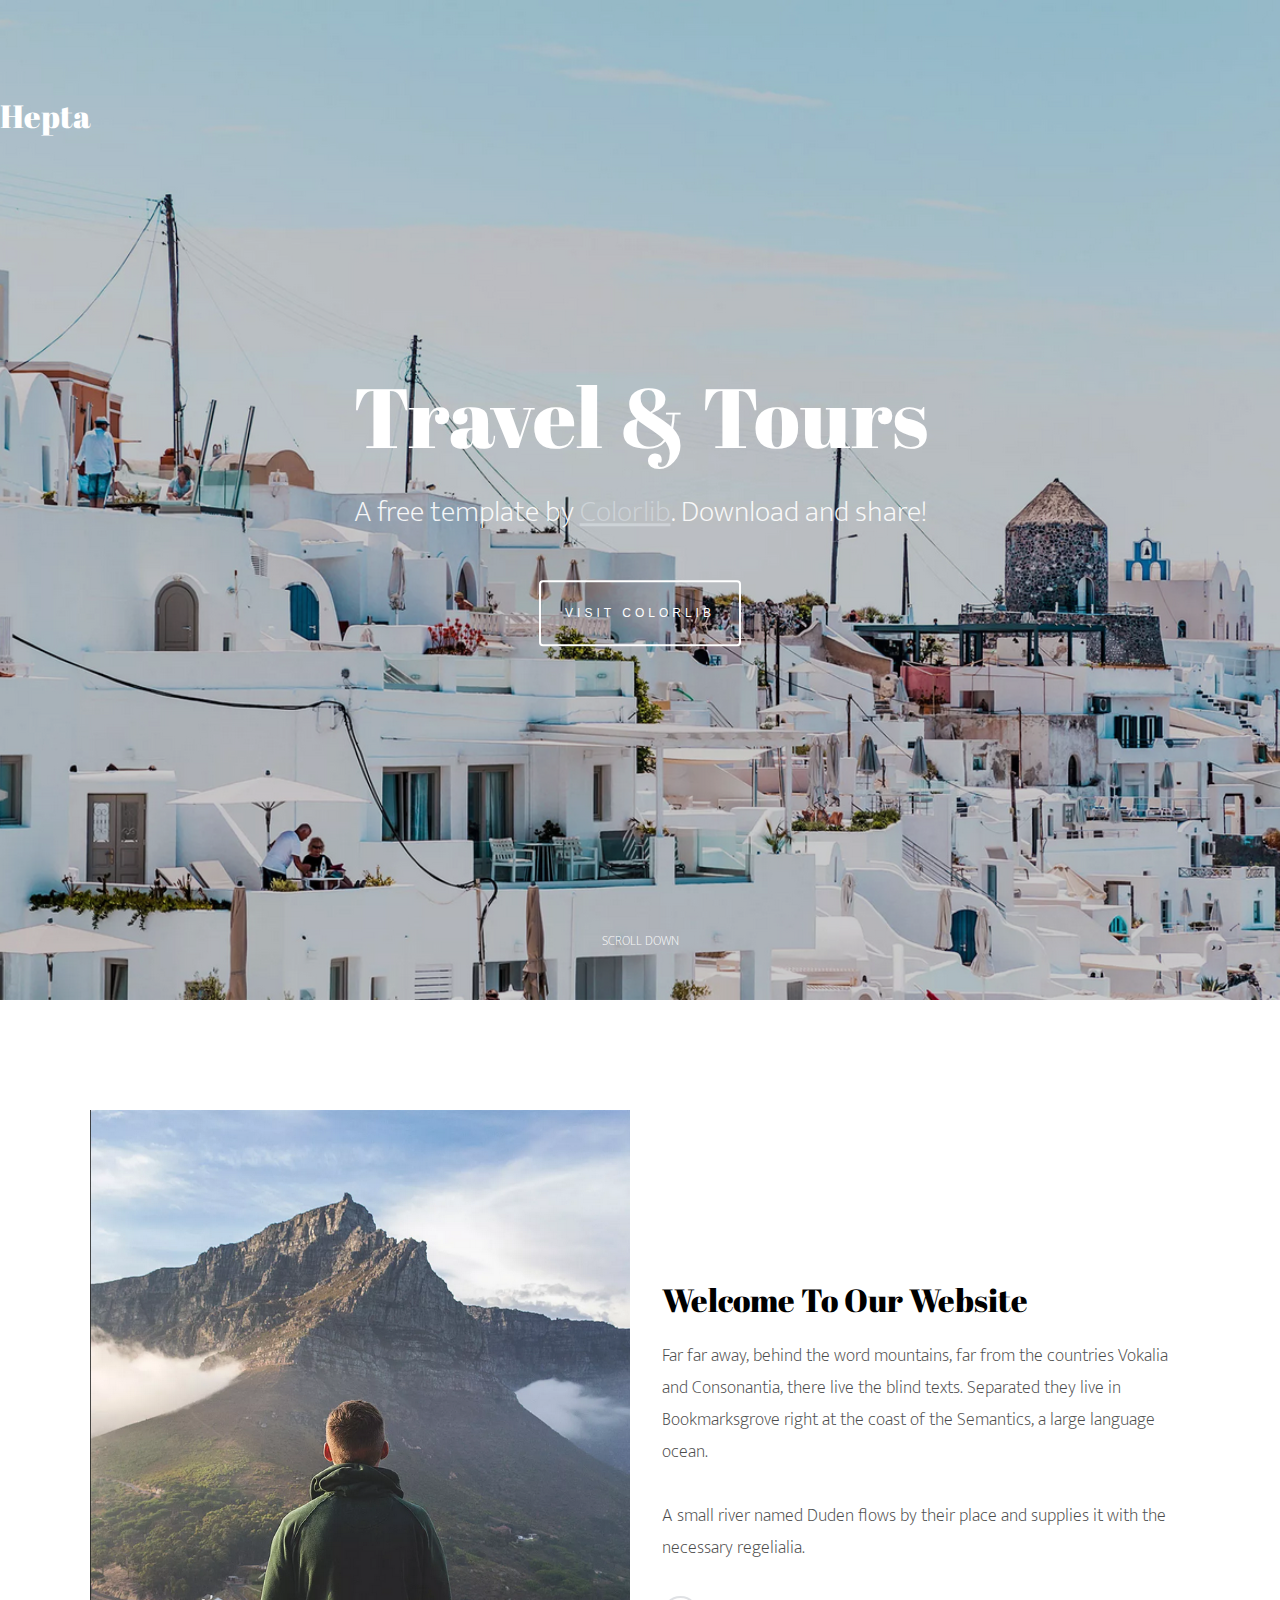
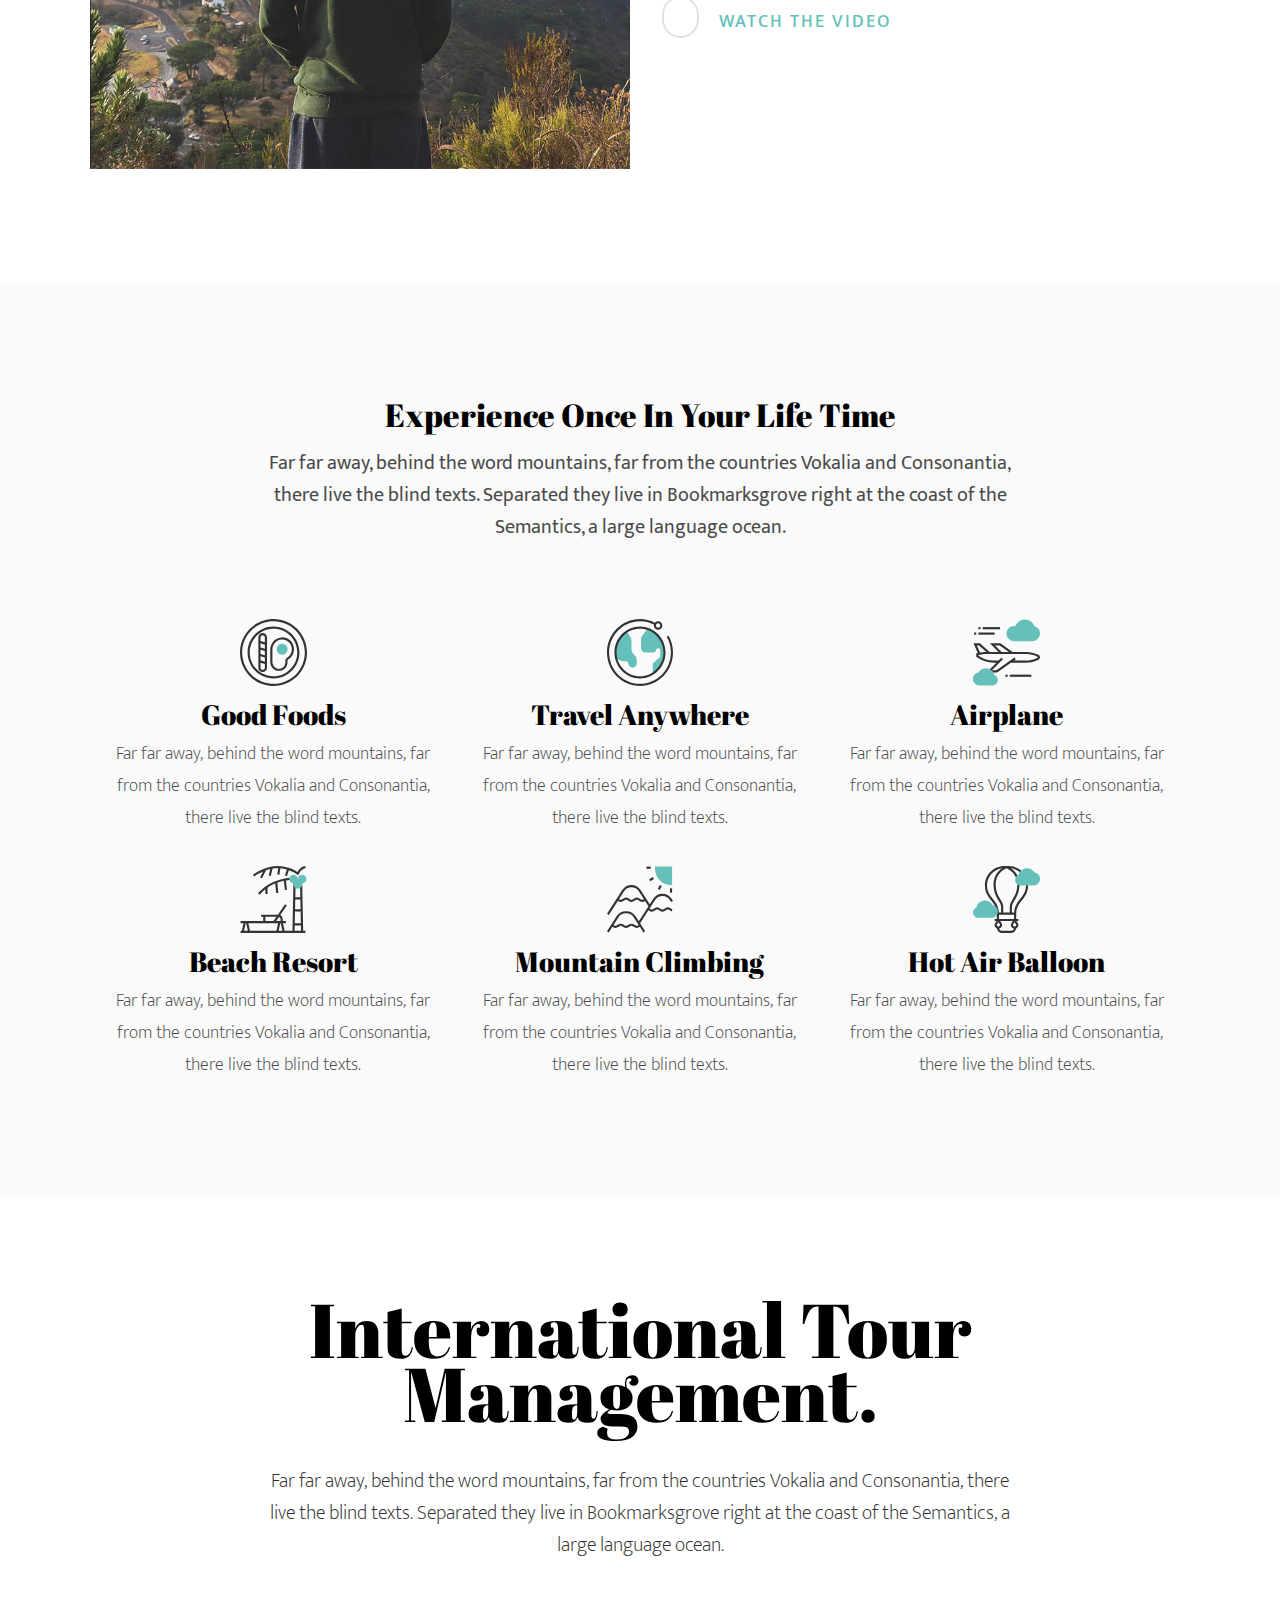
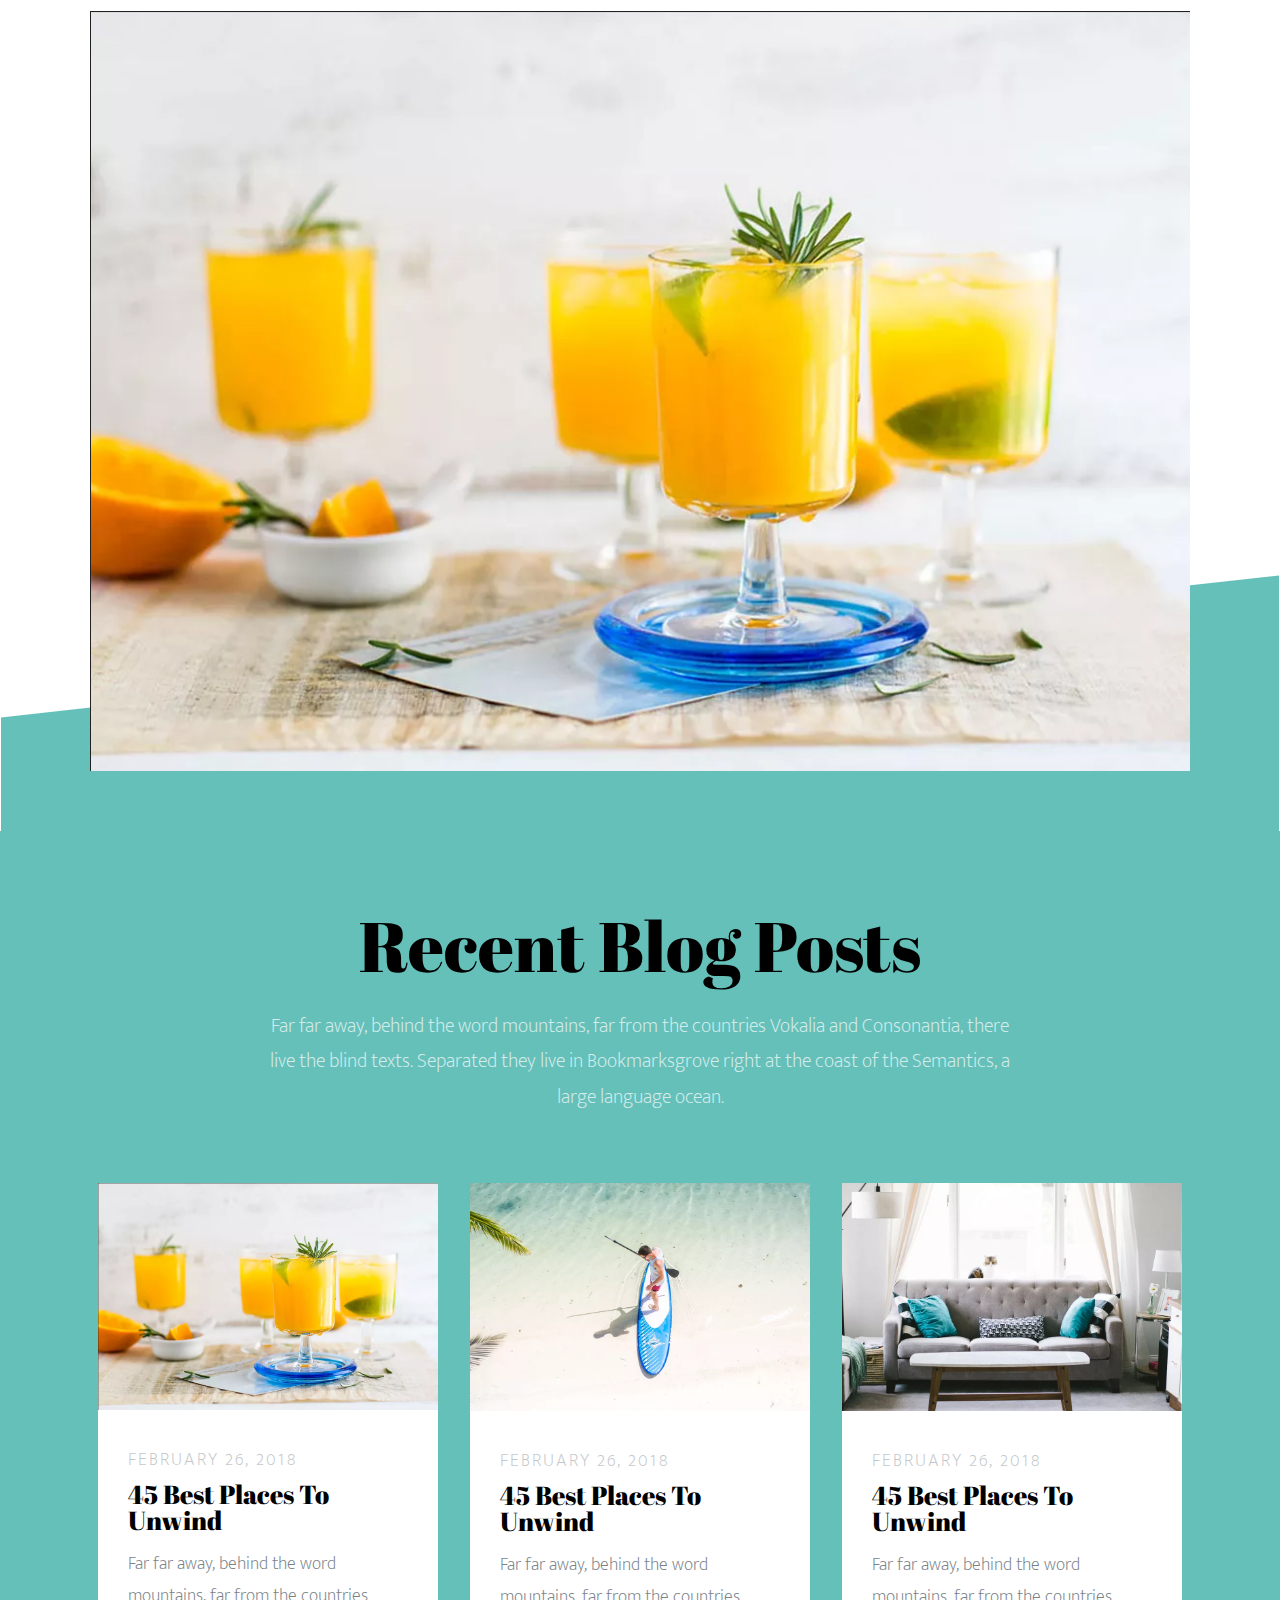
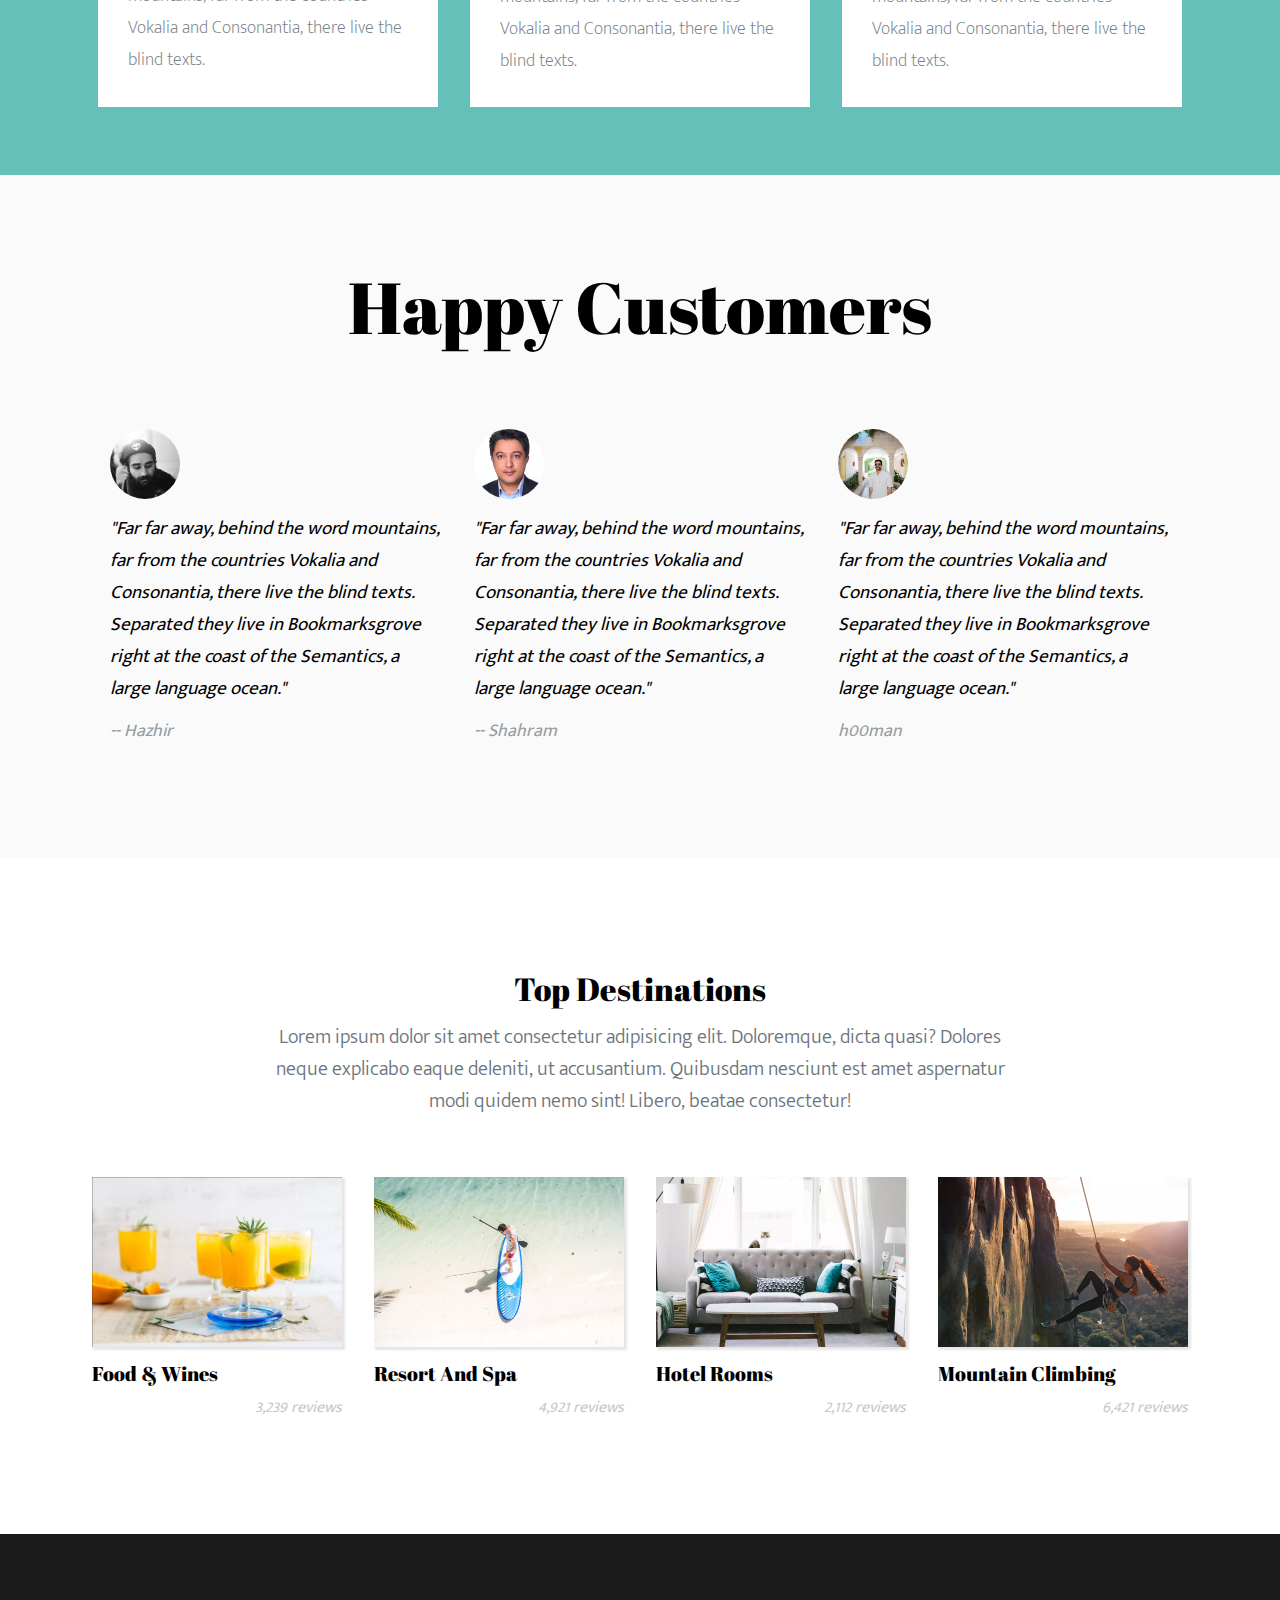
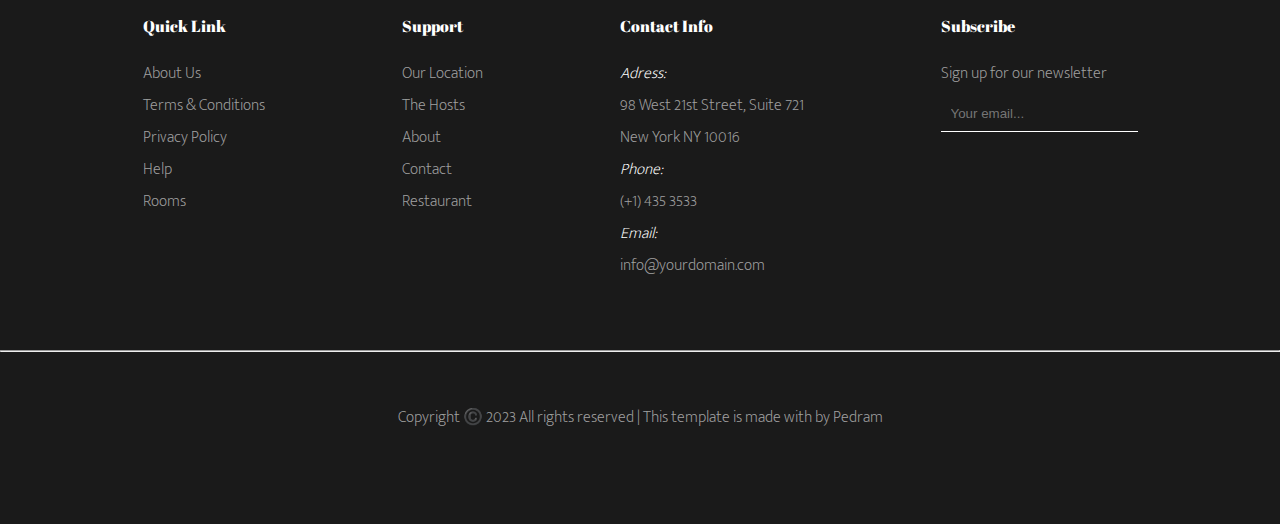
==== commit 357f4268: "Basic cleanup of section heights + svg background" ====
--- a/Index.html
+++ b/Index.html
@@ -27,7 +27,7 @@
 
     <section class="hero-section">
         <div class="navbar">
-            <h2>Hepta</h1>
+            <h2>Hepta</h2>
             <i class="fa-solid fa-bars"></i>
         </div>
         <div class="hero-container">
--- a/styles/styles.css
+++ b/styles/styles.css
@@ -3,6 +3,7 @@
 :root {
     --primary-color: #65c0ba;
     --gutter: 32px;
+    --section-padding: 50px 0;
     --container-margin: 50px auto;
     --text-color: #6c757d;
 
@@ -41,17 +42,13 @@
 }
 
 section {
-    height: 100vh;
+    padding: 50px 0;
 }
 
 p {
     line-height: 2rem;
-
-}
-
-section {
-    padding: 100px auto;
-}
+}
+
 
 
 /* ************** Hero Section ************** */
@@ -66,6 +63,7 @@
     color: white;
     background-blend-mode: multiply;
     /* display: flex; */
+    height: 100vh;
 
 }
 
@@ -148,8 +146,7 @@
 }
 
 .welcome .container {
-    /* margin: var(--container-margin); */
-    margin: 150px auto;
+    margin: var(--container-margin);
 }
 
 .welcome-photo img {
@@ -253,11 +250,10 @@
 
 section.tour-management {
     padding-top: 100px;
-    height: 150vh;
     background-color: white;
-    background-image: url(/imgs/Tour-managemenet-bg-hi-res.jpg);
+    background-image: url(/imgs/Tour-management-background.svg);
     background-repeat: no-repeat;
-    background-size: cover;
+    background-size: contain;
     background-position: bottom;
 }
 
@@ -288,7 +284,6 @@
 
 .blog-posts {
     margin: 0 auto;
-    padding: 0 auto;
 }
 
 .blog-posts {
@@ -366,7 +361,6 @@
 .happy-customers {
     background-color: #fafafa;
     padding: 100px;
-    height: 50vh;
 }
 
 .happy-customers h2 {
@@ -401,7 +395,6 @@
 
 .destinations {
     padding: 100px;
-    height: 50vh;
 }
 
 .destination.info p {
@@ -474,7 +467,7 @@
 
 
 .footer-top {
-    margin: 100px 0;
+    margin-bottom: 50px;
 }
 
 .footer h3 {
@@ -502,7 +495,7 @@
 
 
 .footer-bottom {
-    margin: 50px auto;
+    margin: 50px auto 0 auto;
     text-align: center;
 
 }
